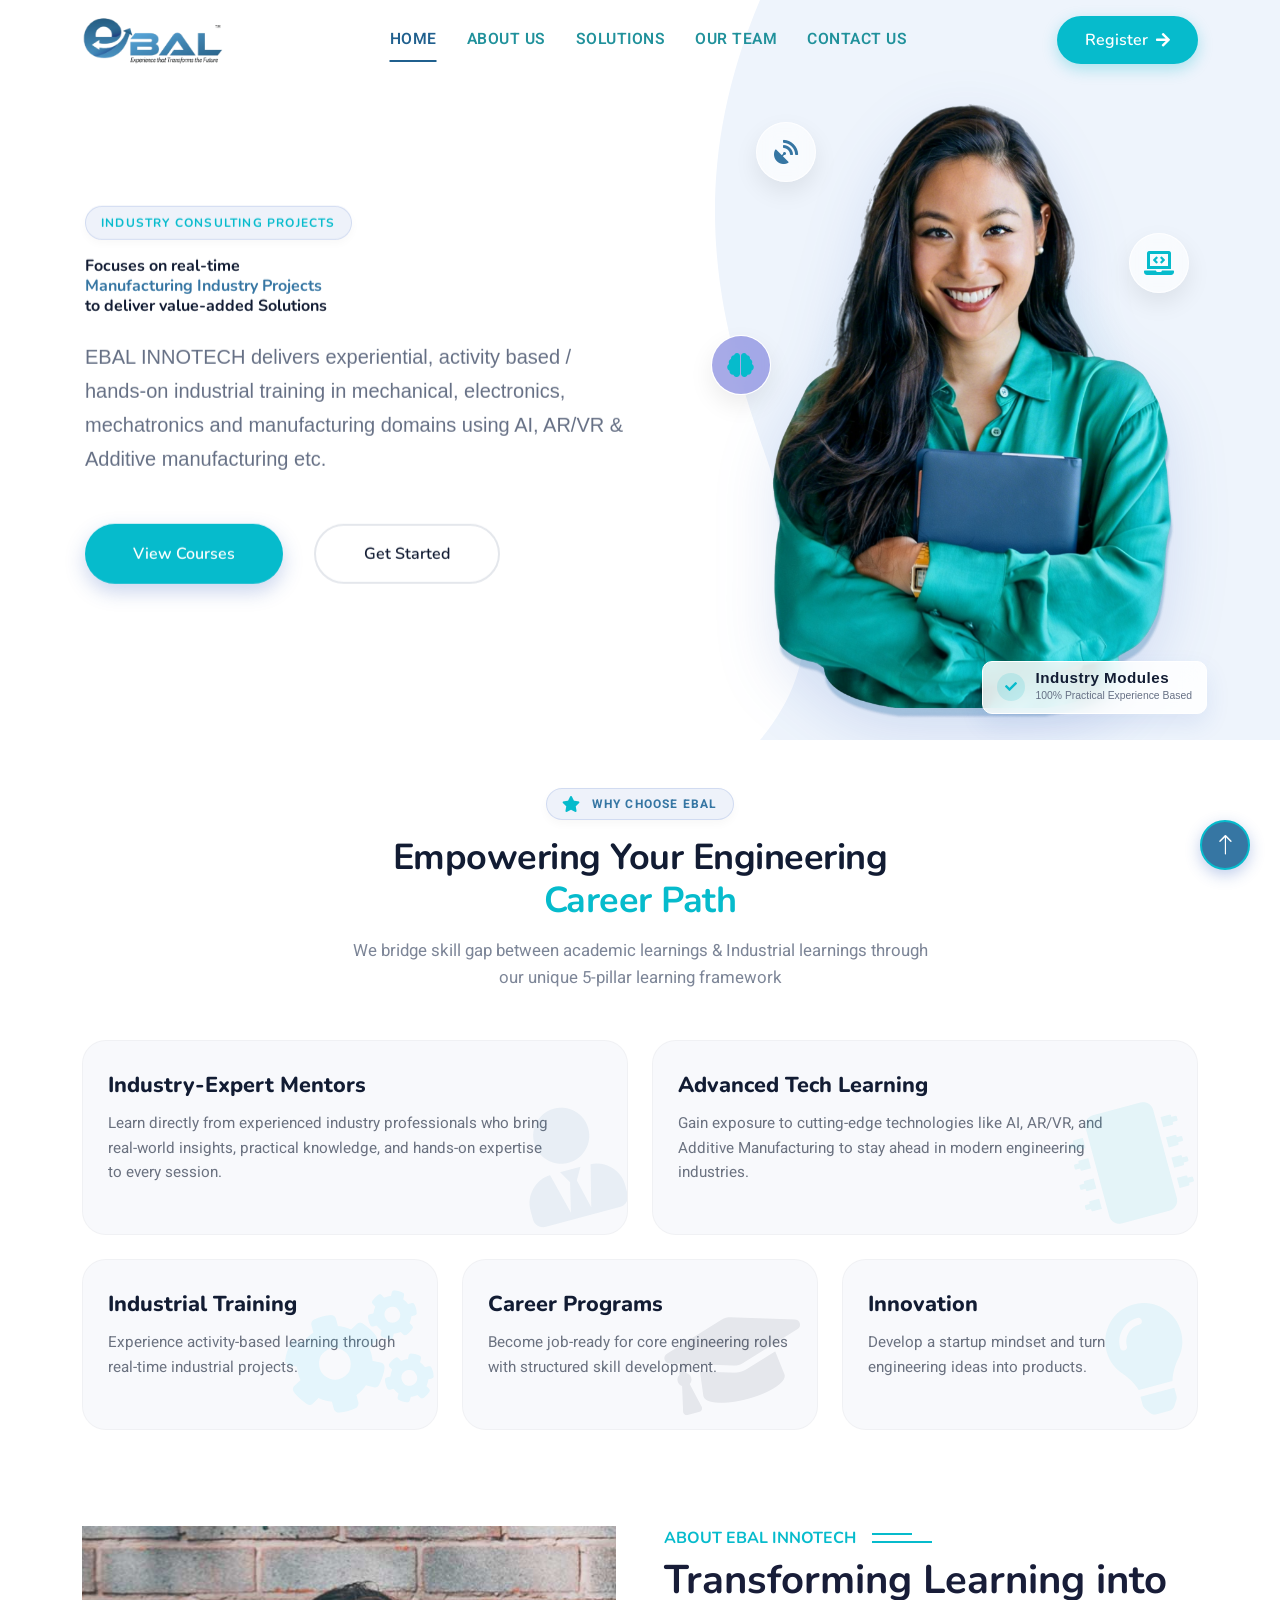
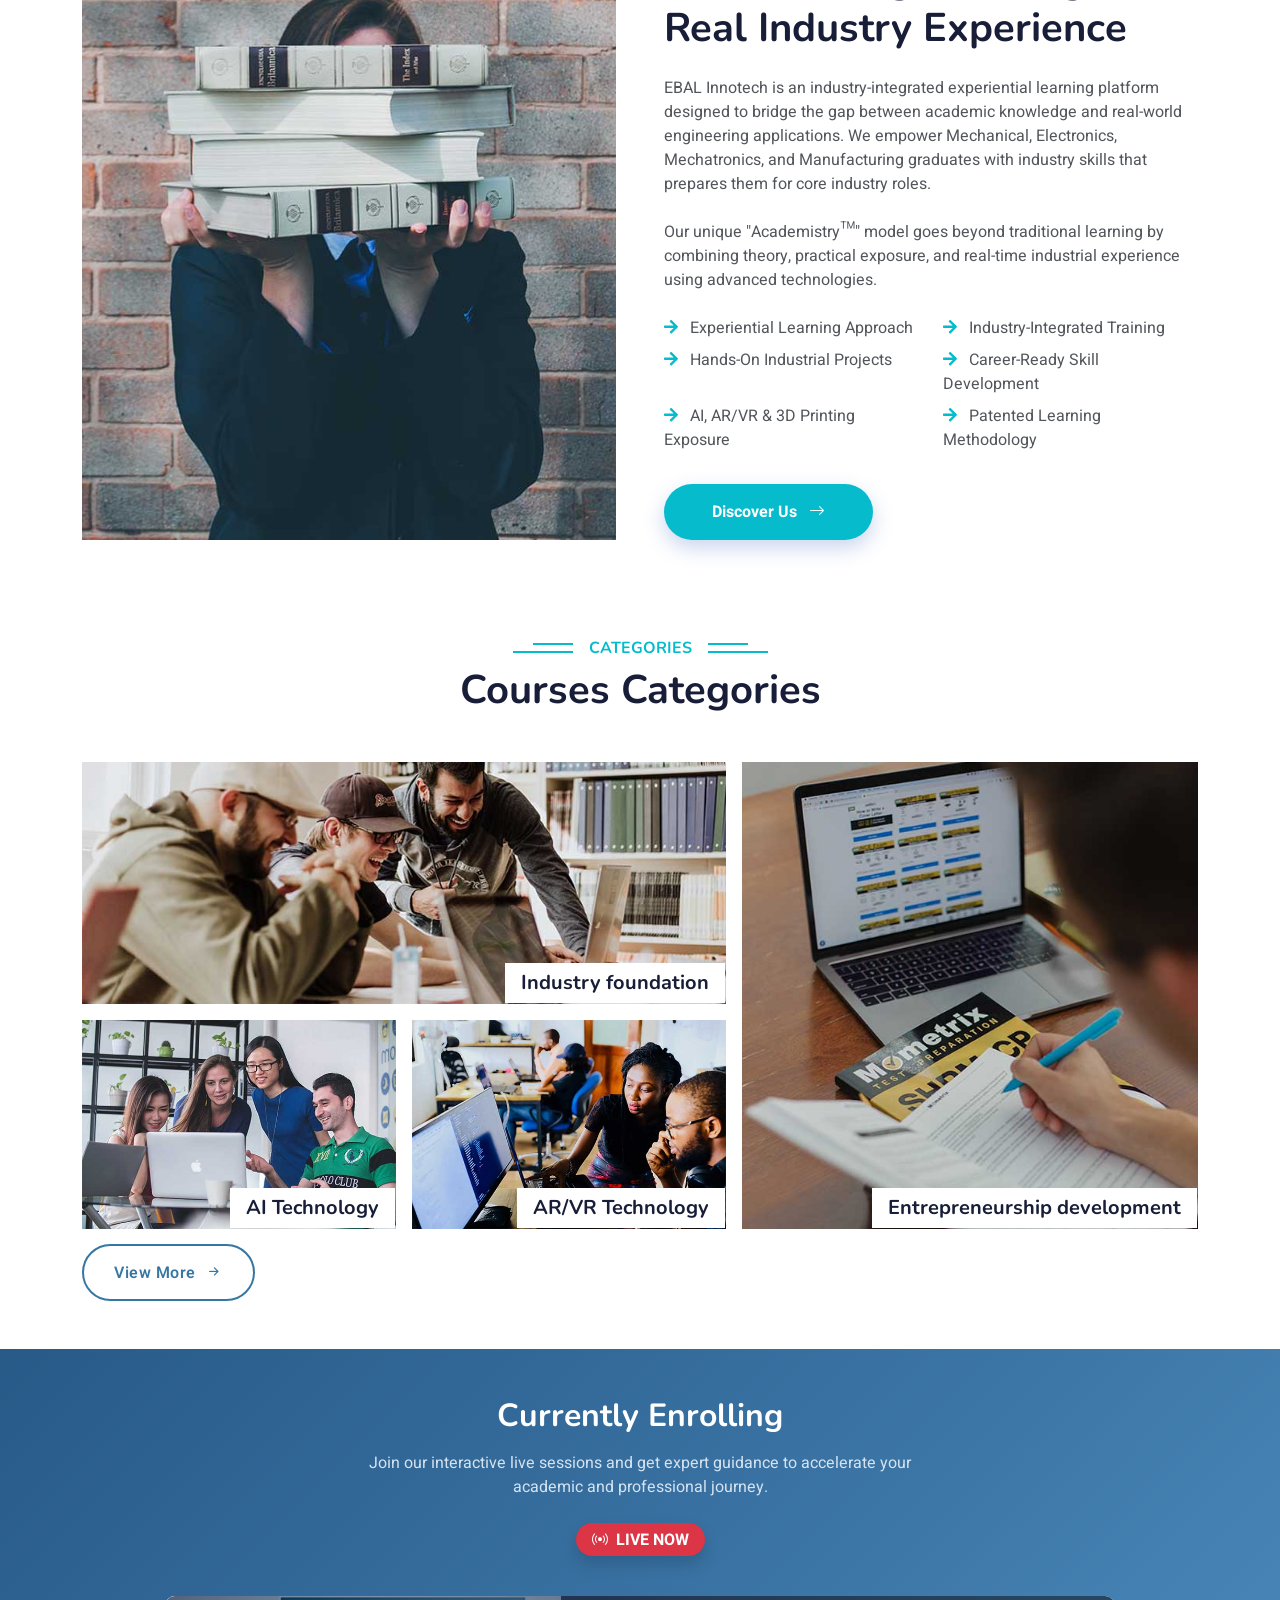
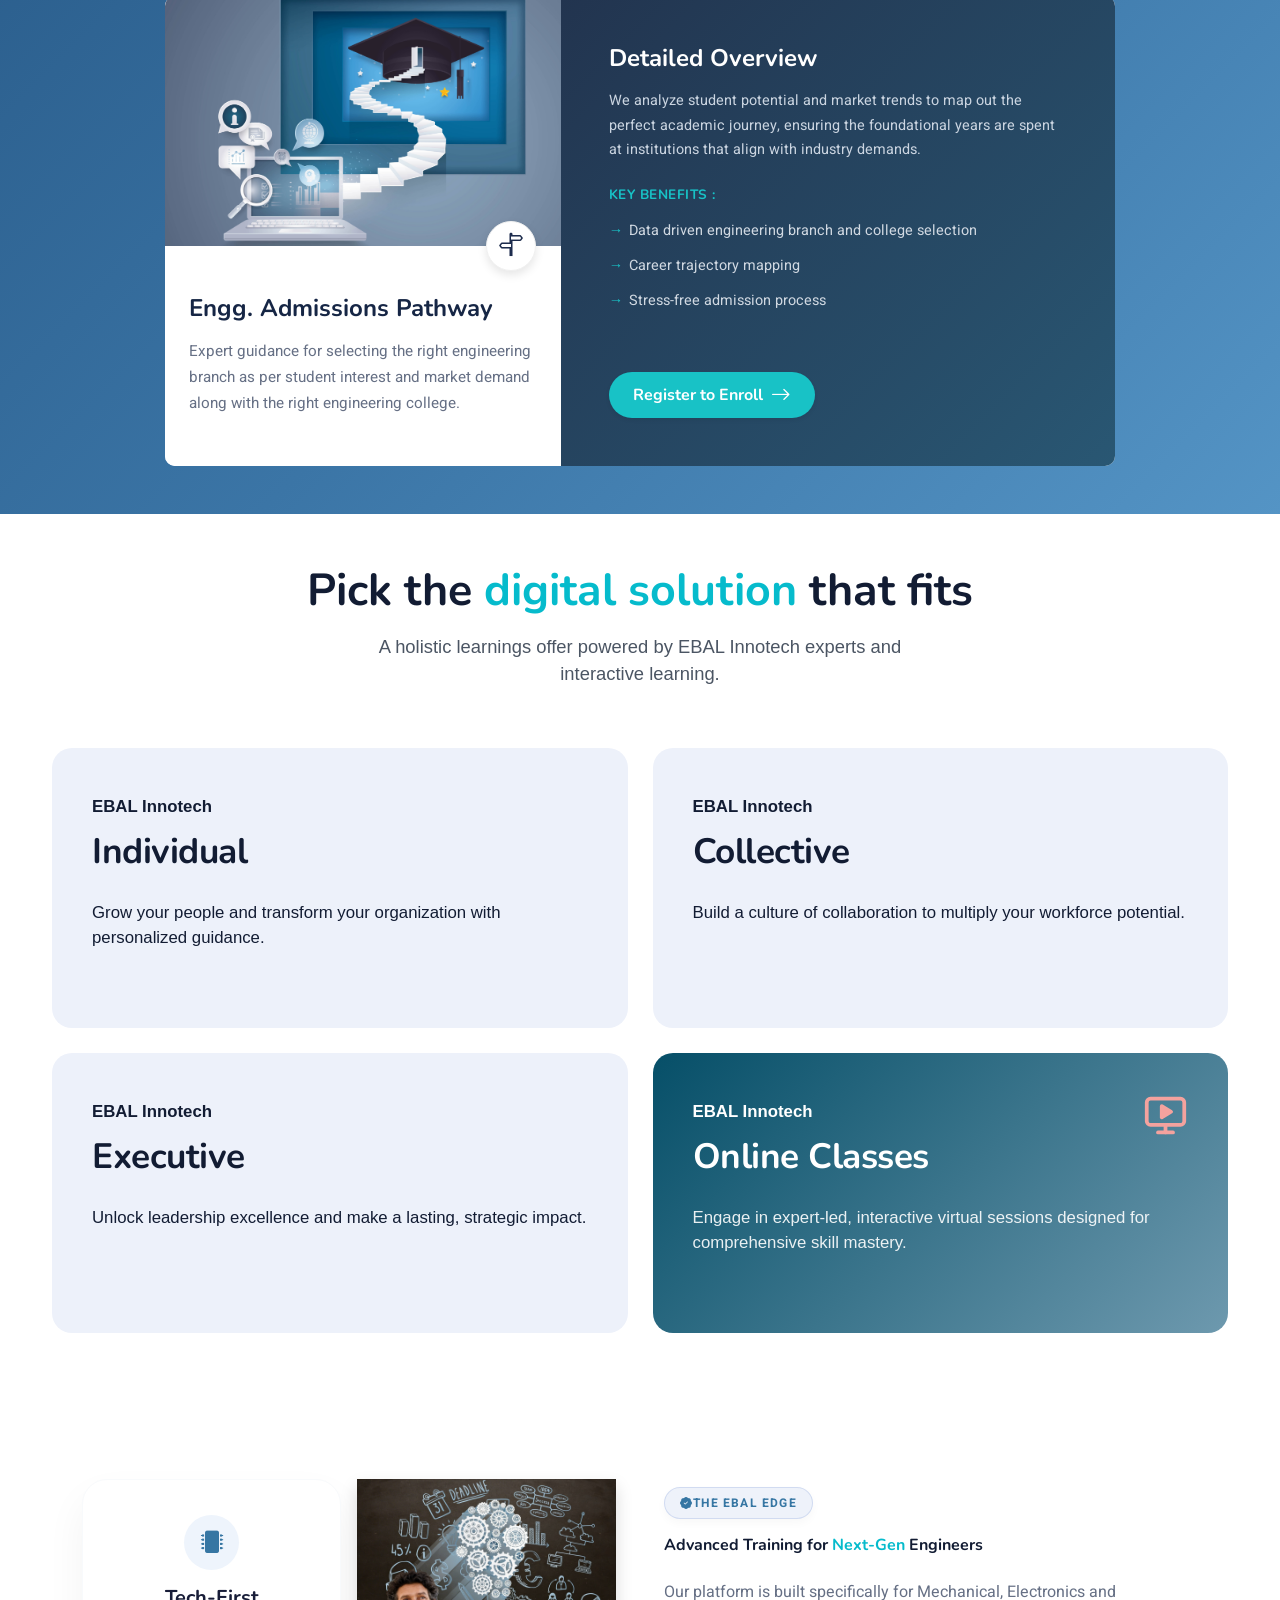
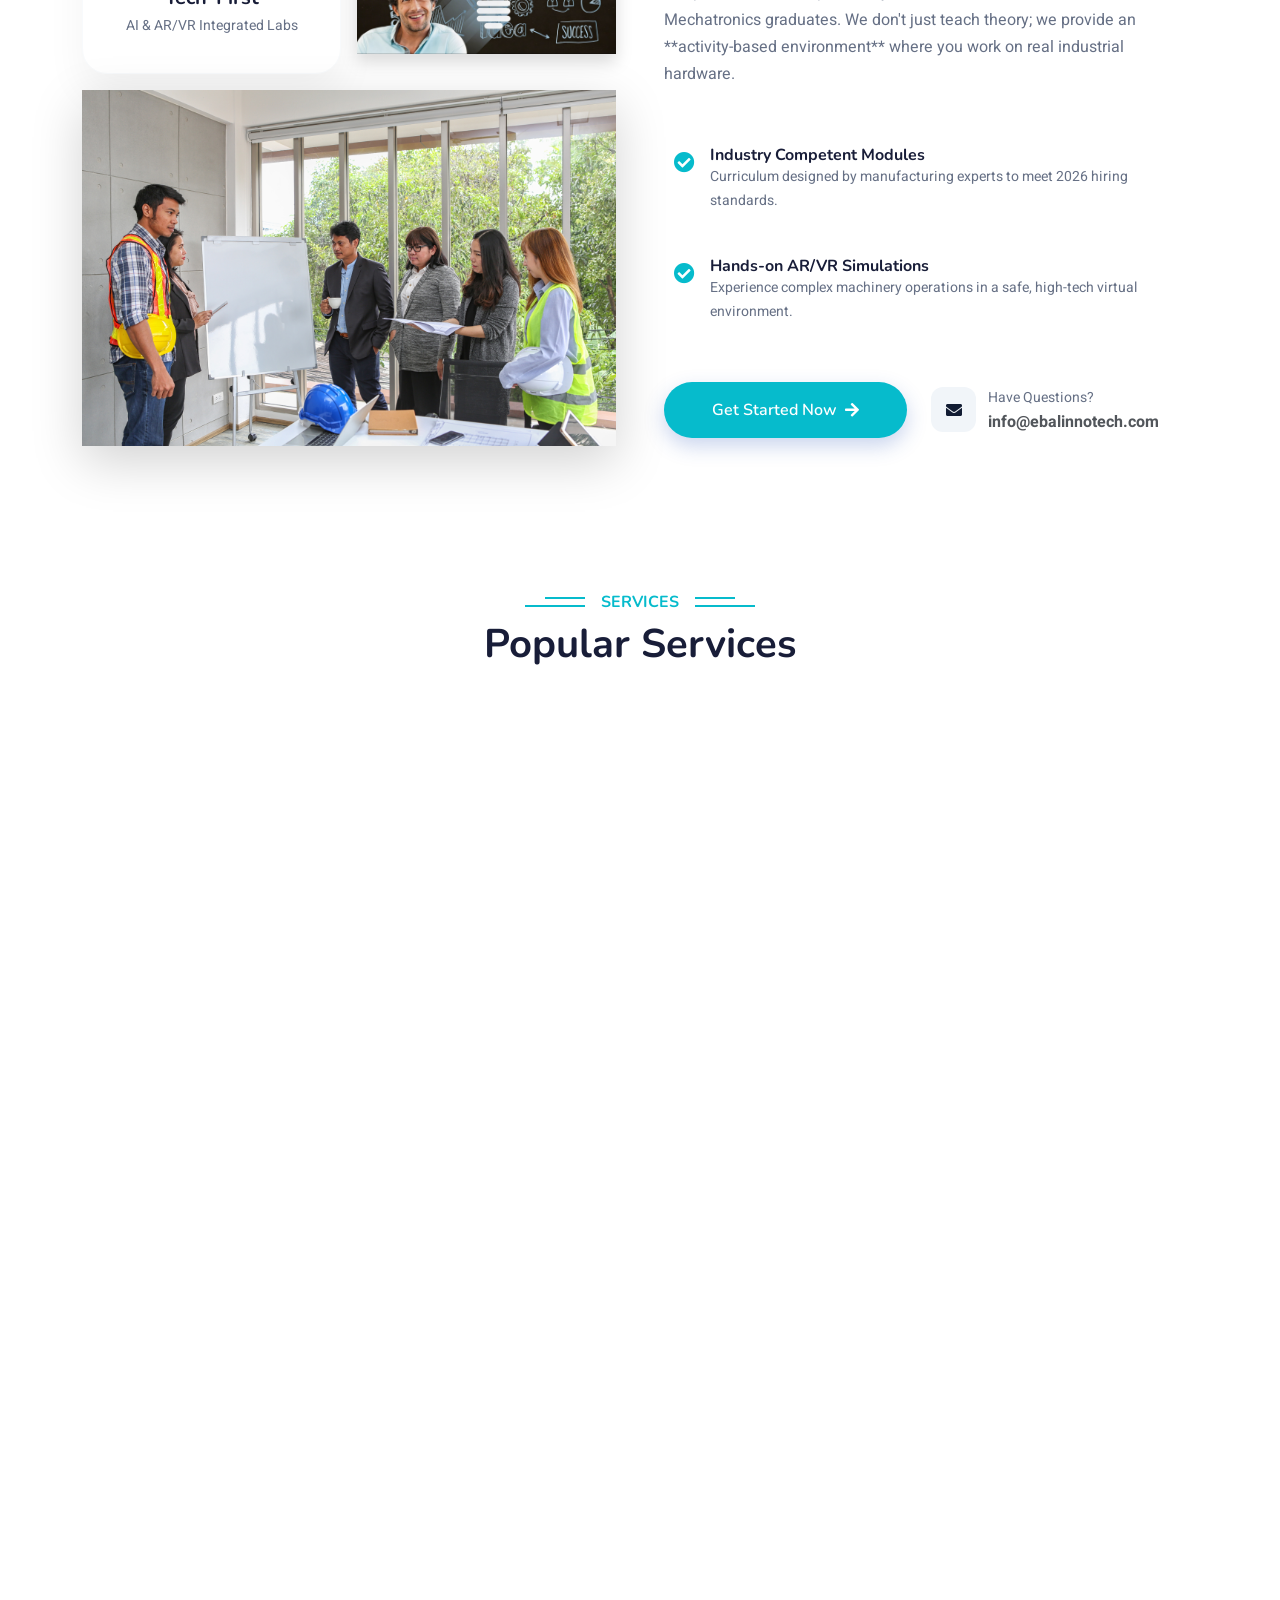
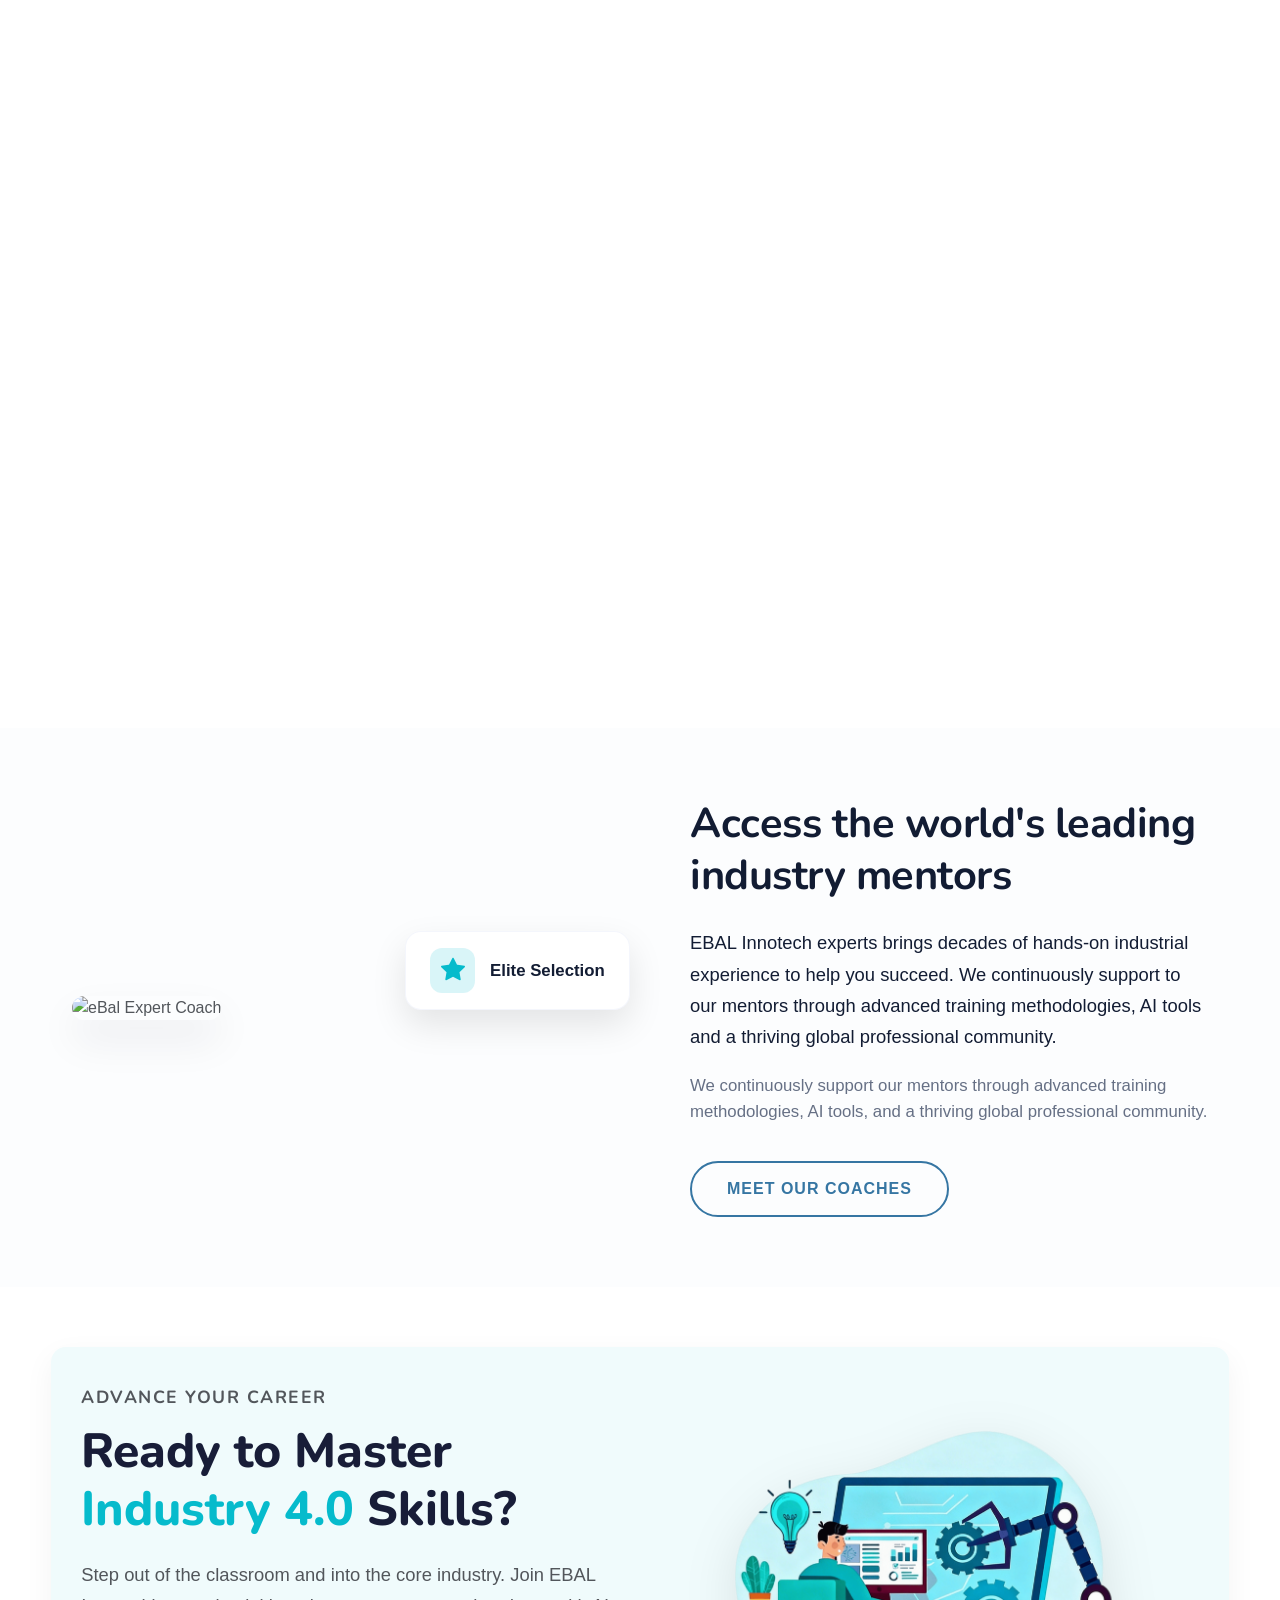
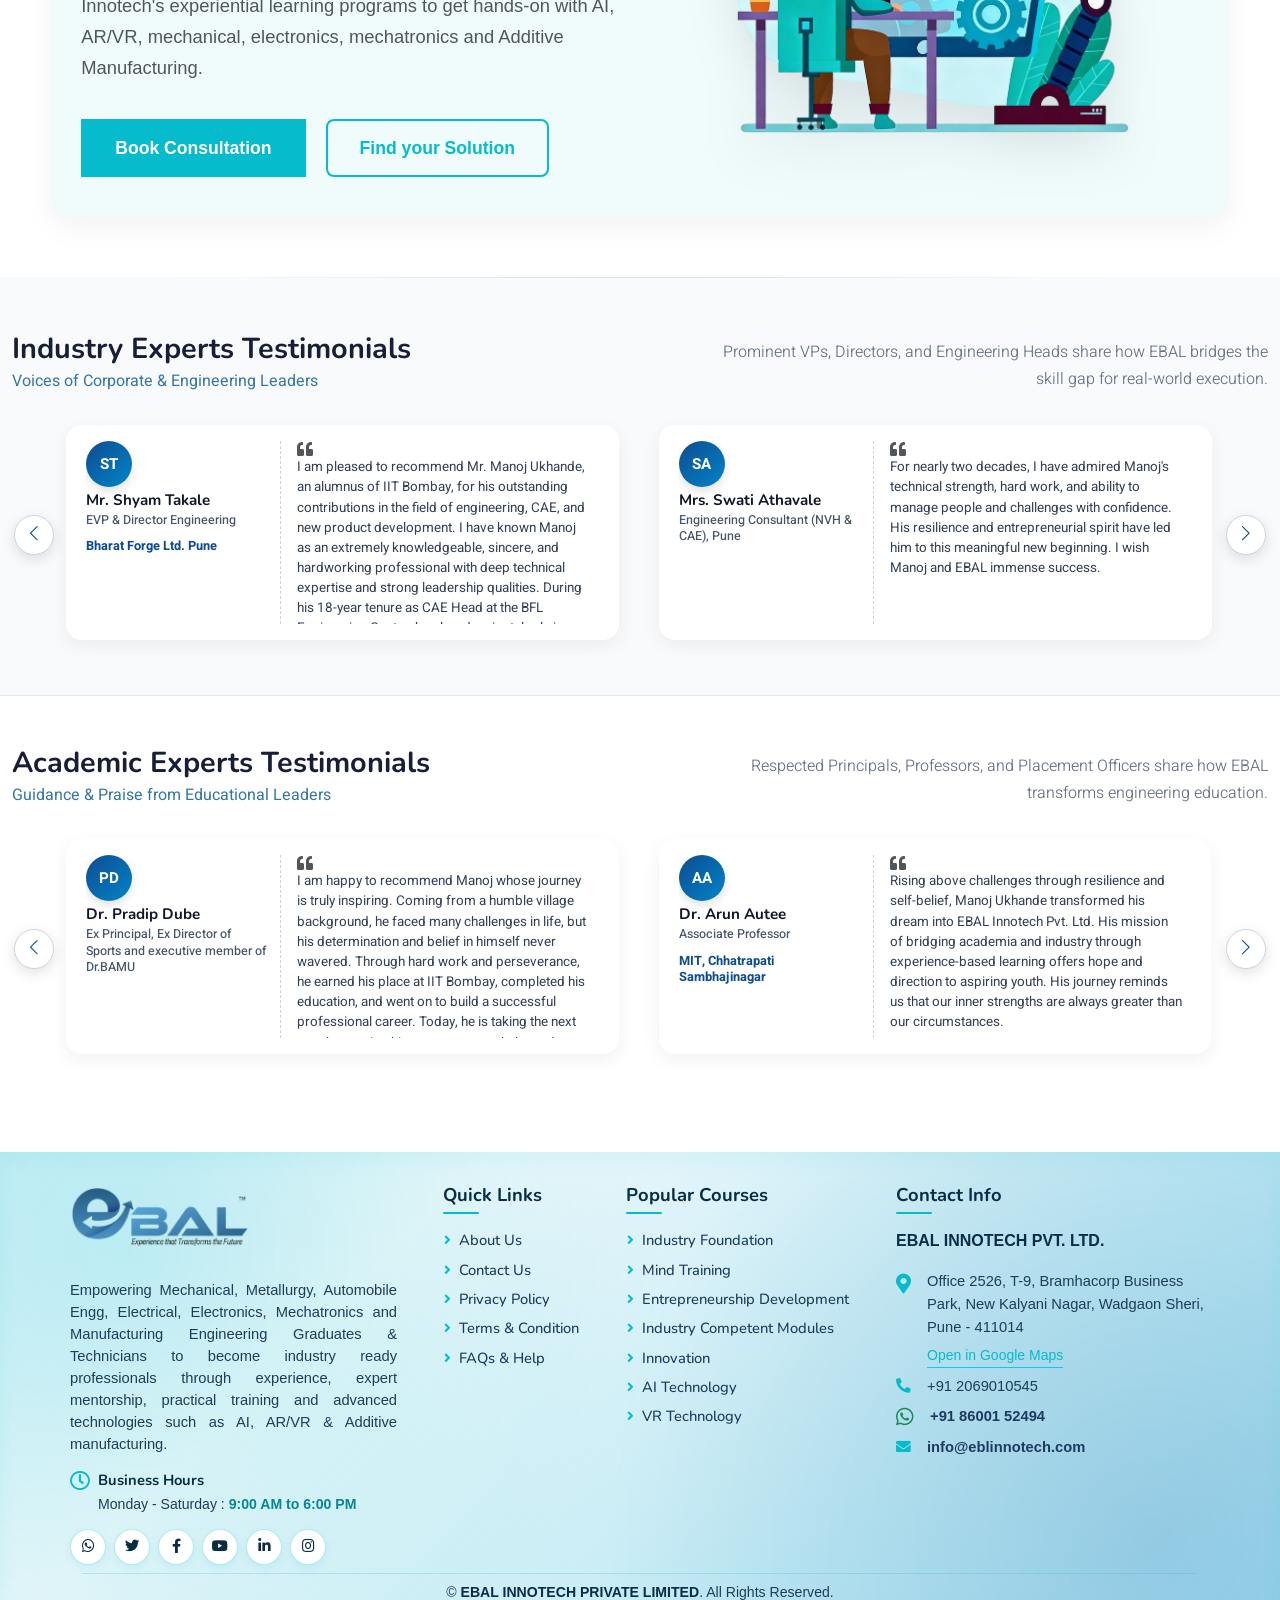
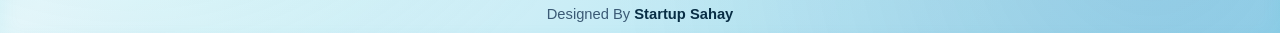
==== index.html @ b23828b1 "Initial commit - EBAL Innotech Website" ====
<!doctype html>
<html lang="en">

<head>
  <meta charset="utf-8" />
  <title>EBAL Innotech | Experiential Engineering Training</title>

  <meta name="description"
    content="Empowering Mechanical, Electronics, and Mechatronics graduates with industry-ready skills. Join EBAL Innotech for hands-on experiential learning, AI, and AR/VR training." />

  <meta name="keywords"
    content="engineering training Pune, Industry 4.0 skills, AR/VR engineering courses, mechanical engineering practicals, mechatronics training, EBAL Innotech, experiential learning, AI technology courses" />

  <meta name="viewport" content="width=device-width, initial-scale=1.0" />
  <meta name="author" content="EBAL Innotech Pvt. Ltd." />
  <meta name="robots" content="index, follow" />

  <link rel="canonical" href="https://www.ebalinnotech.com/" />

  <meta property="og:title" content="EBAL Innotech | Experiential Engineering Training" />
  <meta property="og:description"
    content="Bridge the gap between academic knowledge and real-world engineering. Explore our hands-on modules in AI, AR/VR, and Additive Manufacturing." />
  <meta property="og:image" content="https://www.ebalinnotech.com/img/EBAL_INNOTECH_FINAL.png" />
  <meta property="og:url" content="https://www.ebalinnotech.com/" />
  <meta property="og:type" content="website" />

  <meta name="twitter:card" content="summary_large_image" />
  <meta name="twitter:title" content="EBAL Innotech | Industry Skill Accelerator" />
  <meta name="twitter:description"
    content="Transforming Graduates into Industry-Ready Professionals with Experiential Learning." />
  <meta name="twitter:image" content="https://www.ebalinnotech.com/img/EBAL_INNOTECH_FINAL.png" />

  <link rel="icon" type="image/png" sizes="60x60" href="./img/faviconlogo.jpeg" />
  <link href="img/favicon.ico" rel="icon" />

  <link rel="preconnect" href="https://fonts.googleapis.com" />
  <link rel="preconnect" href="https://fonts.gstatic.com" crossorigin />
  <link
    href="https://fonts.googleapis.com/css2?family=Heebo:wght@400;500;600&family=Nunito:wght@600;700;800&display=swap"
    rel="stylesheet" />
  <link rel="stylesheet" href="https://cdnjs.cloudflare.com/ajax/libs/font-awesome/6.5.0/css/all.min.css" />

  <link href="https://cdnjs.cloudflare.com/ajax/libs/font-awesome/5.10.0/css/all.min.css" rel="stylesheet" />
  <link href="https://cdn.jsdelivr.net/npm/bootstrap-icons@1.4.1/font/bootstrap-icons.css" rel="stylesheet" />

  <link href="lib/animate/animate.min.css" rel="stylesheet" />
  <link href="lib/owlcarousel/assets/owl.carousel.min.css" rel="stylesheet" />

  <link href="css/bootstrap.min.css" rel="stylesheet" />

  <link href="css/style.css" rel="stylesheet" />

  <script type="application/ld+json">
    {
      "@context": "https://schema.org",
      "@type": "EducationalOrganization",
      "name": "EBAL Innotech Pvt. Ltd.",
      "url": "https://www.ebalinnotech.com/",
      "logo": "https://www.ebalinnotech.com/img/EBAL_INNOTECH_FINAL.png",
      "description": "Experiential industrial training in mechanical, electronics, mechatronics and manufacturing domains using AI, AR/VR & Additive manufacturing.",
      "contactPoint": {
        "@type": "ContactPoint",
        "telephone": "+91-8600152494",
        "contactType": "customer service",
        "areaServed": "IN",
        "availableLanguage": ["en", "Hindi"]
      },
      "address": {
        "@type": "PostalAddress",
        "streetAddress": "Office 2526, T-9, Bramhacorp Business Park, New Kalyani Nagar, Wadgaon Sheri",
        "addressLocality": "Pune",
        "addressRegion": "Maharashtra",
        "postalCode": "411014",
        "addressCountry": "IN"
      },
      "sameAs": [
        "https://www.facebook.com/share/1BfwyjobmN/",
        "https://x.com/EBAL_INNOTECH",
        "https://www.instagram.com/ebalinnotechpvtltd",
        "https://www.linkedin.com/company/ebalinnotech-pvt-ltd/",
        "https://youtube.com/@ebal_innotech_pvt_ltd"
      ]
    }
    </script>
</head>

<body>
  <!-- Spinner Start -->
  <div id="spinner"
    class="show bg-white position-fixed translate-middle w-100 vh-100 top-50 start-50 d-flex align-items-center justify-content-center">
    <div class="spinner-border text-primary" style="width: 3rem; height: 3rem" role="status">
      <span class="sr-only">Loading...</span>
    </div>
  </div>
  <!-- Spinner End -->

  <!-- Navbar Start -->
  <nav class="navbar navbar-expand-lg ebal-navbar fixed-top">
    <div class="container">
      <a href="index" class="navbar-brand d-flex align-items-center">
        <img src="img/EBAL_INNOTECH_FINAL.png" alt="EBAL Logo" style="height: 50px" />
      </a>

      <button type="button" class="navbar-toggler" data-bs-toggle="collapse" data-bs-target="#navbarCollapse">
        <span class="navbar-toggler-icon"></span>
      </button>

      <div class="collapse navbar-collapse" id="navbarCollapse">
        <div class="navbar-nav mx-auto">
          <a href="index" class="nav-item nav-link active">Home</a>
          <a href="about" class="nav-item nav-link">About Us</a>

          <div class="nav-item dropdown">
            <a href="solution" class="nav-link">Solutions</a>
            <!-- <div class="dropdown-menu fade-down m-0">
                        <a href="training.html" class="dropdown-item">Industrial Training</a>
                        <a href="tech.html" class="dropdown-item">Advanced Tech</a>
                        <a href="mentorship.html" class="dropdown-item">Mentorship</a>
                    </div> -->
          </div>
          <a href="team" class="nav-item nav-link">Our Team</a>
          <a href="contactus" class="nav-item nav-link">Contact Us</a>
        </div>

        <div class="mt-4 mt-lg-0 mb-3 mb-lg-0 d-flex justify-content-center justify-content-lg-end">
          <a href="https://experts.ebalinnotech.com/l/eecb7ab9f0" class="btn btn-nav-action rounded-pill">
            Register <i class="fa fa-arrow-right ms-2"></i>
          </a>
        </div>
      </div>
    </div>
  </nav>
  <!-- Navbar End -->

  <!-- Carousel Start -->
  <section class="ebal-hero-clean">
    <div class="hero-wave-bg"></div>

    <div class="container h-100 position-relative z-index-2">
      <div class="row align-items-center h-100">
        <div class="col-lg-7 hero-text-col">
          <div class="dissolve-block active" id="heroBlock1">
            <h6 class="text-uppercase text-muted fw-bold mb-3 tracking-wide dissolve-item ebal-badge-clean">
              Industry Consulting Projects
            </h6>

            <h1 class="display-4 fw-bolder text-dark-blue mb-4 dissolve-item delay-1" style="font-weight: 800">
              Focuses on real-time <br /><span class="text-primary-blue">Manufacturing Industry Projects </span> <br />
              to deliver value-added Solutions
            </h1>

            <p class="fs-5 text-muted mb-5 dissolve-item delay-2 pe-lg-5">
              EBAL INNOTECH delivers experiential, activity based / hands-on
              industrial training in mechanical, electronics, mechatronics and
              manufacturing domains using AI, AR/VR & Additive manufacturing
              etc.
            </p>

            <div class="hero-actions dissolve-item delay-3">
              <a href="solution" class="btn btn-primary-custom rounded-pill py-3 px-5 me-3">View Courses</a>
              <a href="https://experts.ebalinnotech.com/l/eecb7ab9f0"
                class="btn btn-outline-custom rounded-pill py-3 px-5">Get Started</a>
            </div>
          </div>

          <div class="dissolve-block" id="heroBlock2">
            <h6 class="text-uppercase text-muted fw-bold mb-3 tracking-wide dissolve-item ebal-badge-clean">
              Academistry Experiential Learning
            </h6>

            <h1 class="display-4 fw-bolder text-dark-blue mb-4 dissolve-item delay-1" style="font-weight: 800">
              Learn by Doing with <br /><span class="text-primary-blue">Real Industry</span>
              Experience
            </h1>

            <p class="fs-5 text-muted mb-5 dissolve-item delay-2 pe-lg-5">
              Industry Skill Accelerator it bridges the gap between academics
              and core industry roles through our activity-based learning
              programs and real-world industrial experience.
            </p>

            <div class="hero-actions dissolve-item delay-3">
              <a href="solution#services-ebal" class="btn btn-primary-custom rounded-pill py-3 px-5 me-3">Explore
                Services</a>
              <a href="contactus" class="btn btn-outline-custom rounded-pill py-3 px-5">Contact Us</a>
            </div>
          </div>
        </div>

        <div class="col-lg-5 mt-5 mt-lg-0">
          <div class="hero-visual-premium position-relative dissolve-item delay-2">
            <div class="premium-glow-backdrop"></div>

            <div class="glass-orb tech-orb-1" title="AI Technology">
              <i class="fa fa-satellite-dish orb-icon blue-icon"></i>
            </div>

            <div class="glass-orb tech-orb-2" title="AR/VR Technology">
              <i class="fa fa-laptop-code orb-icon cyan-icon"></i>
            </div>

            <div class="glass-orb tech-orb-3 pulse-ring" title="Mind Training">
              <i class="fa fa-brain orb-icon cyan-icon"></i>
            </div>

            <div class="glass-ui-card tech-card-4">
              <div class="card-icon-wrap bg-cyan-light">
                <i class="fa fa-check text-primary-cyan"></i>
              </div>
              <div class="card-text-wrap">
                <span class="d-block fw-bolder text-dark-blue lh-1">Industry Modules</span>
                <span class="d-block text-muted" style="font-size: 0.75rem">100% Practical Experience Based</span>
              </div>
            </div>

            <img src="img/women.png" alt="EBAL Education Concept"
              class="img-fluid premium-hero-img position-relative z-index-2" />
          </div>
        </div>
      </div>
    </div>
  </section>
  <!-- Carousel End -->

  <!-- Service Start -->
  <div class="container-xxl py-5 ebal-features-section">
    <div class="container">
      <div class="text-center mx-auto mb-5 wow fadeInUp" data-wow-delay="0.1s" style="max-width: 600px">
        <div class="ebal-badge-clean mb-3">
          <i class="fa fa-star"></i> Why Choose EBAL
        </div>
        <h1 class="display-6 fw-bold text-dark-blue mb-3">
          Empowering Your Engineering
          <span class="text-primary-cyan">Career Path</span>
        </h1>
        <p class="text-muted feature-subheading">
          We bridge skill gap between academic learnings & Industrial
          learnings through our unique 5-pillar learning framework
        </p>
      </div>

      <div class="row g-4 justify-content-center align-items-stretch">
        <div class="col-lg-6 col-md-6 wow fadeInUp" data-wow-delay="0.1s">
          <div class="ebal-modern-card h-100">
            <div class="card-text-content">
              <h4 class="card-title">Industry-Expert Mentors</h4>
              <p class="card-desc pe-lg-5">
                Learn directly from experienced industry professionals who
                bring real-world insights, practical knowledge, and hands-on
                expertise to every session.
              </p>
            </div>
            <div class="card-bottom-area">
              <!-- <a href="#" class="arrow-btn"><i class="fa fa-arrow-right"></i></a> -->
              <i class="fa fa-user-tie bottom-right-icon color-blue"></i>
            </div>
          </div>
        </div>

        <div class="col-lg-6 col-md-6 wow fadeInUp" data-wow-delay="0.2s">
          <div class="ebal-modern-card h-100">
            <div class="card-text-content">
              <h4 class="card-title">Advanced Tech Learning</h4>
              <p class="card-desc pe-lg-5">
                Gain exposure to cutting-edge technologies like AI, AR/VR, and
                Additive Manufacturing to stay ahead in modern engineering
                industries.
              </p>
            </div>
            <div class="card-bottom-area">
              <!-- <a href="#" class="arrow-btn"><i class="fa fa-arrow-right"></i></a> -->
              <i class="fa fa-microchip bottom-right-icon color-cyan"></i>
            </div>
          </div>
        </div>

        <div class="col-lg-4 col-md-6 wow fadeInUp" data-wow-delay="0.3s">
          <div class="ebal-modern-card h-100">
            <div class="card-text-content">
              <h4 class="card-title">Industrial Training</h4>
              <p class="card-desc">
                Experience activity-based learning through real-time
                industrial projects.
              </p>
            </div>
            <div class="card-bottom-area">
              <!-- <a href="#" class="arrow-btn"><i class="fa fa-arrow-right"></i></a> -->
              <i class="fa fa-cogs bottom-right-icon color-orange"></i>
            </div>
          </div>
        </div>

        <div class="col-lg-4 col-md-6 wow fadeInUp" data-wow-delay="0.4s">
          <div class="ebal-modern-card h-100">
            <div class="card-text-content">
              <h4 class="card-title">Career Programs</h4>
              <p class="card-desc">
                Become job-ready for core engineering roles with structured
                skill development.
              </p>
            </div>
            <div class="card-bottom-area">
              <!-- <a href="#" class="arrow-btn"><i class="fa fa-arrow-right"></i></a> -->
              <i class="fa fa-graduation-cap bottom-right-icon color-dark"></i>
            </div>
          </div>
        </div>

        <div class="col-lg-4 col-md-6 wow fadeInUp" data-wow-delay="0.5s">
          <div class="ebal-modern-card h-100">
            <div class="card-text-content">
              <h4 class="card-title">Innovation</h4>
              <p class="card-desc">
                Develop a startup mindset and turn engineering ideas into
                products.
              </p>
            </div>
            <div class="card-bottom-area">
              <!-- <a href="#" class="arrow-btn"><i class="fa fa-arrow-right"></i></a> -->
              <i class="fa fa-lightbulb bottom-right-icon color-purple"></i>
            </div>
          </div>
        </div>
      </div>
    </div>
  </div>
  <!-- Service End -->

  <!-- About Start -->
  <div class="container-xxl py-5">
    <div class="container">
      <div class="row g-5">
        <div class="col-lg-6 wow fadeInUp" data-wow-delay="0.1s" style="min-height: 400px">
          <div class="position-relative h-100">
            <img class="img-fluid position-absolute w-100 h-100" src="img/about.jpg" alt="" style="object-fit: cover" />
          </div>
        </div>
        <div class="col-lg-6 wow fadeInUp" data-wow-delay="0.3s">
          <h6 class="section-title bg-white text-start text-primary pe-3">
            About EBAL Innotech
          </h6>

          <h1 class="mb-4">
            Transforming Learning into Real Industry Experience
          </h1>

          <p class="mb-4">
            EBAL Innotech is an industry-integrated experiential learning
            platform designed to bridge the gap between academic knowledge and
            real-world engineering applications. We empower Mechanical,
            Electronics, Mechatronics, and Manufacturing graduates with
            industry skills that prepares them for core industry roles.
          </p>

          <p class="mb-4">
            Our unique "Academistry™" model goes beyond traditional learning
            by combining theory, practical exposure, and real-time industrial
            experience using advanced technologies.
          </p>

          <!-- Key Highlights -->
          <div class="row gy-2 gx-4 mb-4">
            <div class="col-sm-6">
              <p class="mb-0">
                <i class="fa fa-arrow-right text-primary me-2"></i>
                Experiential Learning Approach
              </p>
            </div>

            <div class="col-sm-6">
              <p class="mb-0">
                <i class="fa fa-arrow-right text-primary me-2"></i>
                Industry-Integrated Training
              </p>
            </div>

            <div class="col-sm-6">
              <p class="mb-0">
                <i class="fa fa-arrow-right text-primary me-2"></i>
                Hands-On Industrial Projects
              </p>
            </div>

            <div class="col-sm-6">
              <p class="mb-0">
                <i class="fa fa-arrow-right text-primary me-2"></i>
                Career-Ready Skill Development
              </p>
            </div>

            <div class="col-sm-6">
              <p class="mb-0">
                <i class="fa fa-arrow-right text-primary me-2"></i>
                AI, AR/VR & 3D Printing Exposure
              </p>
            </div>

            <div class="col-sm-6">
              <p class="mb-0">
                <i class="fa fa-arrow-right text-primary me-2"></i>
                Patented Learning Methodology
              </p>
            </div>
          </div>

          <a class="btn-primary-custom rounded-pill py-3 px-5 mt-2 fw-bold" href="about" style="display: inline-block">
            Discover Us <i class="bi bi-arrow-right ms-2"></i>
          </a>
        </div>
      </div>
    </div>
  </div>
  <!-- About End -->

  <!-- Categories Start -->
  <div class="container-xxl py-5 category">
    <div class="container">
      <div class="text-center wow fadeInUp" data-wow-delay="0.1s">
        <h6 class="section-title bg-white text-center text-primary px-3">
          Categories
        </h6>
        <h1 class="mb-5">Courses Categories</h1>
      </div>
      <div class="row g-3">
        <div class="col-lg-7 col-md-6">
          <div class="row g-3">
            <div class="col-lg-12 col-md-12 wow zoomIn" data-wow-delay="0.1s">
              <a class="position-relative d-block overflow-hidden" href="solution#industry-course">
                <img class="img-fluid" src="img/cat-1.jpg" alt="" />
                <div class="bg-white text-center position-absolute bottom-0 end-0 py-2 px-3" style="margin: 1px">
                  <h5 class="m-0">Industry foundation</h5>
                  <!-- <small class="text-primary">49 Courses</small> -->
                </div>
              </a>
            </div>
            <div class="col-lg-6 col-md-12 wow zoomIn" data-wow-delay="0.3s">
              <a class="position-relative d-block overflow-hidden" href="solution#ai-service">
                <img class="img-fluid" src="img/cat-2.jpg" alt="" />
                <div class="bg-white text-center position-absolute bottom-0 end-0 py-2 px-3" style="margin: 1px">
                  <h5 class="m-0">AI Technology</h5>
                  <!-- <small class="text-primary">49 Courses</small> -->
                </div>
              </a>
            </div>
            <div class="col-lg-6 col-md-12 wow zoomIn" data-wow-delay="0.5s">
              <a class="position-relative d-block overflow-hidden" href="solution#ar-service">
                <img class="img-fluid" src="img/cat-3.jpg" alt="" />
                <div class="bg-white text-center position-absolute bottom-0 end-0 py-2 px-3" style="margin: 1px">
                  <h5 class="m-0">AR/VR Technology</h5>
                  <!-- <small class="text-primary">49 Courses</small> -->
                </div>
              </a>
            </div>
          </div>
        </div>
        <div class="col-lg-5 col-md-6 wow zoomIn" data-wow-delay="0.7s" style="min-height: 350px">
          <a class="position-relative d-block h-100 overflow-hidden" href="solution#entre-services">
            <img class="img-fluid position-absolute w-100 h-100" src="img/cat-4.jpg" alt="" style="object-fit: cover" />
            <div class="bg-white text-center position-absolute bottom-0 end-0 py-2 px-3" style="margin: 1px">
              <h5 class="m-0">Entrepreneurship development</h5>
              <!-- <small class="text-primary">49 Courses</small> -->
            </div>
          </a>
        </div>
      </div>
      <a href="solution" class="btn-view-more">
        View More <i class="bi bi-arrow-right-short"></i>
      </a>
    </div>
  </div>

  <div class="container-fluid py-5 ac-section-gradient">
    <div class="container">

      <div class="text-center wow fadeInUp" data-wow-delay="0.1s" style="margin-bottom: 40px;">
        <!-- <h6 class="section-title bg-light text-center px-3" style="color: #17c0c4 !important; font-weight: bold; letter-spacing: 1px;">FEATURED PROGRAM</h6> -->
        <h2 class="mb-3 fw-bold text-white">Currently Enrolling</h2>
        <p class="mx-auto" style="color: #e6f0fa; max-width: 600px; font-size: 1rem; opacity: 0.9;">
          Join our interactive live sessions and get expert guidance to accelerate your academic and professional
          journey.
        </p>
        <span class="badge bg-danger rounded-pill pulse-live px-3 py-2 fs-6 mt-2 shadow">
          <i class="bi bi-broadcast me-2"></i>LIVE NOW
        </span>

      </div>

      <div class="card border-0  ac-interactive-card overflow-hidden h-100 wow fadeInUp" data-wow-delay="0.3s">

        <!-- row g-0 removes gaps between columns for a seamless look -->
        <div class="row g-0 align-items-stretch">

          <!-- ================= LEFT SIDE (White Area) ================= -->
          <!-- On mobile (col-12) it sits on top. On tablet/desktop (col-md-5) it sits on the left -->
          <div class="col-12 col-md-5 d-flex flex-column bg-white">

            <!-- Image Wrapper with Relative Positioning -->
            <div class="position-relative">
              <!-- Ensure image path is correct -->
              <img src="./img/enggpathway.jpg" alt="Engg. Admissions Pathway" class="w-100 ac-course-img"
                style="object-fit: cover; height: 250px;" />

              <!-- Floating Icon -->
              <div class="ac-floating-icon">
                <!-- Using Bootstrap Icon -->
                <i class="bi bi-signpost-split"></i>
              </div>
            </div>

            <!-- Text Content -->
            <div class="p-4 pt-5 pb-5 text-start flex-grow-1">
              <h4 class="fw-bold ac-dark-blue-text mb-3">Engg. Admissions Pathway</h4>
              <p class="text-muted mb-0" style="font-size: 0.95rem; line-height: 1.7;">
                Expert guidance for selecting the right engineering branch as per student interest and market demand
                along with the right engineering college.
              </p>
            </div>

          </div>

          <!-- ================= RIGHT SIDE (Dark Gradient) ================= -->
          <!-- On mobile (col-12) it stacks below the white area. On tablet/desktop (col-md-7) it sits on the right -->
          <div class="col-12 col-md-7 ac-gradient-bg p-4 p-lg-5 d-flex flex-column justify-content-center text-start">

            <h4 class="fw-bold text-white mb-3 mt-3 mt-md-0">Detailed Overview</h4>
            <p class="mb-4" style="color: #cbd5e1; font-size: 0.9rem; line-height: 1.7;">
              We analyze student potential and market trends to map out the perfect academic journey, ensuring the
              foundational years are spent at institutions that align with industry demands.
            </p>

            <h6 class="fw-bold text-uppercase mb-3 ac-cyan-text" style="font-size: 0.85rem; letter-spacing: 0.5px;">
              Key Benefits :
            </h6>

            <ul class="ac-arrow-list mb-5">
              <li>Data driven engineering branch and college selection</li>
              <li>Career trajectory mapping</li>
              <li>Stress-free admission process</li>
            </ul>

            <!-- Enroll Now Button -->
            <div class="mt-auto pb-2 pb-md-0">
              <button onclick="window.location.href = 'https://experts.ebalinnotech.com/l/eecb7ab9f0';"
                class="btn ac-btn-cyan rounded-pill px-4 py-2 fw-bold shadow-sm d-inline-flex align-items-center">
                Register to Enroll <i class="bi bi-arrow-right ms-2 fs-5"></i>
              </button>
            </div>

          </div>

        </div>
      </div>

    </div>
  </div>

  <!-- Classes Types -->
  <section class="coaching-solutions-section">
    <div class="container">
      <div class="solutions-header">
        <h2>
          Pick the
          <span class="text-primary-cyan"> digital solution</span> that fits
        </h2>
        <p>
          A holistic learnings offer powered by EBAL Innotech experts and
          interactive learning.
        </p>
      </div>

      <div class="solutions-grid">
        <div class="solution-card light-card">
          <span class="card-subtitle">EBAL Innotech</span>
          <h3 class="card-title">Individual</h3>
          <p class="card-desc">
            Grow your people and transform your organization with personalized
            guidance.
          </p>
        </div>

        <div class="solution-card light-card">
          <span class="card-subtitle">EBAL Innotech</span>
          <h3 class="card-title">Collective</h3>
          <p class="card-desc">
            Build a culture of collaboration to multiply your workforce
            potential.
          </p>
        </div>

        <div class="solution-card light-card">
          <span class="card-subtitle">EBAL Innotech</span>
          <h3 class="card-title">Executive</h3>
          <p class="card-desc">
            Unlock leadership excellence and make a lasting, strategic impact.
          </p>
        </div>

        <div class="solution-card dark-card">
          <svg class="highlight-icon" viewBox="0 0 24 24" fill="none" stroke="#F4A29E" stroke-width="2"
            stroke-linecap="round" stroke-linejoin="round">
            <rect x="2" y="3" width="20" height="14" rx="2" ry="2"></rect>
            <path d="M8 21h8"></path>
            <path d="M12 17v4"></path>
            <polygon points="10 7 15 10 10 13 10 7" fill="#F4A29E"></polygon>
          </svg>

          <span class="card-subtitle">EBAL Innotech</span>
          <h3 class="card-title">Online Classes</h3>
          <p class="card-desc">
            Engage in expert-led, interactive virtual sessions designed for
            comprehensive skill mastery.
          </p>
        </div>
      </div>
    </div>
  </section>
  <!-- Categories Start -->

  <!-- <div
      class="ebal-container"
      style="max-width: 1250px; margin: 0 auto; margin-bottom: 40px"
    >
    
      <div
        class="text-center wow fadeInUp"
        data-wow-delay="0.1s"
        style="margin-top: 30px"
      >
        <h6 class="section-title bg-white text-center text-primary px-3">
          EBAL Innotech Impact
        </h6>
        <h1 class="mb-5">Empowering the Future of Manufacturing</h1>
      </div>

 
      <div class="ebal-stats-grid">
        <div class="ebal-stat-card">
          <div class="ebal-icon">
            <svg
              viewBox="0 0 24 24"
              fill="none"
              stroke="currentColor"
              stroke-width="2"
              stroke-linecap="round"
              stroke-linejoin="round"
            >
              <circle cx="12" cy="12" r="3"></circle>
              <path
                d="M19.4 15a1.65 1.65 0 0 0 .33 1.82l.06.06a2 2 0 0 1 0 2.83 2 2 0 0 1-2.83 0l-.06-.06a1.65 1.65 0 0 0-1.82-.33 1.65 1.65 0 0 0-1 1.51V21a2 2 0 0 1-2 2 2 2 0 0 1-2-2v-.09A1.65 1.65 0 0 0 9 19.4a1.65 1.65 0 0 0-1.82.33l-.06.06a2 2 0 0 1-2.83 0 2 2 0 0 1 0-2.83l.06-.06a1.65 1.65 0 0 0 .33-1.82 1.65 1.65 0 0 0-1.51-1H3a2 2 0 0 1-2-2 2 2 0 0 1 2-2h.09A1.65 1.65 0 0 0 4.6 9a1.65 1.65 0 0 0-.33-1.82l-.06-.06a2 2 0 0 1 0-2.83 2 2 0 0 1 2.83 0l.06.06a1.65 1.65 0 0 0 1.82.33H9a1.65 1.65 0 0 0 1-1.51V3a2 2 0 0 1 2-2 2 2 0 0 1 2 2v.09a1.65 1.65 0 0 0 1 1.51 1.65 1.65 0 0 0 1.82-.33l.06-.06a2 2 0 0 1 2.83 0 2 2 0 0 1 0 2.83l-.06.06a1.65 1.65 0 0 0-.33 1.82V9a1.65 1.65 0 0 0 1.51 1H21a2 2 0 0 1 2 2 2 2 0 0 1-2 2h-.09a1.65 1.65 0 0 0-1.51 1z"
              ></path>
            </svg>
          </div>
          <h3 class="ebal-number">
            <span class="counter" data-target="50">0</span>+
          </h3>
          <p class="ebal-desc">Hands-on Industrial Training Programs</p>
        </div>

        <div class="ebal-stat-card" style="transition-delay: 0.1s">
          <div class="ebal-icon">
            <svg
              viewBox="0 0 24 24"
              fill="none"
              stroke="currentColor"
              stroke-width="2"
              stroke-linecap="round"
              stroke-linejoin="round"
            >
              <path d="M22 10v6M2 10l10-5 10 5-10 5z"></path>
              <path d="M6 12v5c3 3 9 3 12 0v-5"></path>
            </svg>
          </div>
          <h3 class="ebal-number">
            <span class="counter" data-target="5000">0</span>+
          </h3>
          <p class="ebal-desc">Engineering Graduates Made Job-Ready</p>
        </div>

        <div class="ebal-stat-card" style="transition-delay: 0.2s">
          <div class="ebal-icon">
            <svg
              viewBox="0 0 24 24"
              fill="none"
              stroke="currentColor"
              stroke-width="2"
              stroke-linecap="round"
              stroke-linejoin="round"
            >
              <rect x="4" y="4" width="16" height="16" rx="2" ry="2"></rect>
              <rect x="9" y="9" width="6" height="6"></rect>
              <line x1="9" y1="1" x2="9" y2="4"></line>
              <line x1="15" y1="1" x2="15" y2="4"></line>
              <line x1="9" y1="20" x2="9" y2="23"></line>
              <line x1="15" y1="20" x2="15" y2="23"></line>
              <line x1="20" y1="9" x2="23" y2="9"></line>
              <line x1="20" y1="14" x2="23" y2="14"></line>
              <line x1="1" y1="9" x2="4" y2="9"></line>
              <line x1="1" y1="14" x2="4" y2="14"></line>
            </svg>
          </div>
          <h3 class="ebal-number">
            <span class="counter" data-target="10">0</span>+
          </h3>
          <p class="ebal-desc">State-of-the-art Tech (AI, AR/VR, 3D Print)</p>
        </div>

        <div class="ebal-stat-card" style="transition-delay: 0.3s">
          <div class="ebal-icon">
            <svg
              viewBox="0 0 24 24"
              fill="none"
              stroke="currentColor"
              stroke-width="2"
              stroke-linecap="round"
              stroke-linejoin="round"
            >
              <rect x="4" y="2" width="16" height="20" rx="2" ry="2"></rect>
              <path d="M9 22v-4h6v4"></path>
              <path d="M8 6h.01"></path>
              <path d="M16 6h.01"></path>
              <path d="M12 6h.01"></path>
              <path d="M12 10h.01"></path>
              <path d="M12 14h.01"></path>
              <path d="M16 10h.01"></path>
              <path d="M16 14h.01"></path>
              <path d="M8 10h.01"></path>
              <path d="M8 14h.01"></path>
            </svg>
          </div>
          <h3 class="ebal-number">
            <span class="counter" data-target="100">0</span>%
          </h3>
          <p class="ebal-desc">Core Industry Role Integration</p>
        </div>
      </div>
    </div> -->

  <section class="ebal-edge-section py-5">
    <div class="container py-5">
      <div class="row g-5 align-items-center">
        <div class="col-lg-6">
          <div class="row g-3">
            <div class="col-6">
              <div class="edge-glass-card wow zoomIn" data-wow-delay="0.1s">
                <div class="edge-icon-circle">
                  <i class="fa fa-microchip"></i>
                </div>
                <h5 class="fw-bold mt-3 mb-1">Tech-First</h5>
                <p class="small text-muted mb-0">
                  AI & AR/VR Integrated Labs
                </p>
              </div>
            </div>

            <div class="col-6">
              <div class="edge-video-box position-relative wow zoomIn" data-wow-delay="0.3s">
                <img class="img-fluid rounded-4 shadow" src="img/freepik_0001 (3).png" alt="Workshop" />
                <!-- <a href="#" class="edge-play-pulse">
                                <i class="fa fa-play"></i>
                            </a> -->
              </div>
            </div>

            <div class="col-12">
              <div class="edge-main-img wow zoomIn" data-wow-delay="0.5s">
                <img class="img-fluid rounded-4 shadow-lg w-100"
                  src="img/business-people-discussing-while-standing-by-whiteboard.jpg" alt="Industrial Training" />
              </div>
            </div>
          </div>
        </div>

        <div class="col-lg-6 wow fadeInRight" data-wow-delay="0.2s">
          <div class="bi bi-patch-check-fill ebal-badge-clean mb-3">
            The EBAL Edge
          </div>
          <h2 class="display-6 fw-bold text-dark-blue mb-4">
            Advanced Training for
            <span class="text-primary-cyan">Next-Gen</span> Engineers
          </h2>
          <p class="text-muted mb-5">
            Our platform is built specifically for Mechanical, Electronics and
            Mechatronics graduates. We don't just teach theory; we provide an
            **activity-based environment** where you work on real industrial
            hardware.
          </p>

          <div class="row g-4 mb-5">
            <div class="col-12">
              <div class="edge-list-item">
                <div class="list-icon">
                  <i class="fa fa-check-circle"></i>
                </div>
                <div>
                  <h6 class="fw-bold mb-0">Industry Competent Modules</h6>
                  <p class="small text-muted mb-0">
                    Curriculum designed by manufacturing experts to meet 2026
                    hiring standards.
                  </p>
                </div>
              </div>
            </div>
            <div class="col-12">
              <div class="edge-list-item">
                <div class="list-icon">
                  <i class="fa fa-check-circle"></i>
                </div>
                <div>
                  <h6 class="fw-bold mb-0">Hands-on AR/VR Simulations</h6>
                  <p class="small text-muted mb-0">
                    Experience complex machinery operations in a safe,
                    high-tech virtual environment.
                  </p>
                </div>
              </div>
            </div>
          </div>

          <div class="d-flex align-items-center flex-wrap gap-4">
            <a href="https://experts.ebalinnotech.com/l/eecb7ab9f0"
              class="btn btn-primary-custom rounded-pill py-3 px-5">Get Started Now <i
                class="fa fa-arrow-right ms-2"></i></a>
            <div class="edge-contact-mini">
              <div class="icon-sq"><i class="fa fa-envelope"></i></div>
              <div>
                <span class="d-block text-muted small">Have Questions?</span>
                <span class="fw-bold">info@ebalinnotech.com</span>
              </div>
            </div>
          </div>
        </div>
      </div>
    </div>
  </section>

  <!-- services -->
  <div class="container-xxl py-5 bg-white ebal-services-light">
    <div class="container">
      <div class="text-center wow dissolve-item" data-wow-delay="0.1s">
        <h6 class="section-title bg-white text-center text-primary px-3">
          Services
        </h6>
        <h1 class="mb-5 text-dark">Popular Services</h1>
      </div>

      <div class="row g-5">
        <div class="col-lg-8">
          <div class="row g-4">
            <div class="col-md-6 wow dissolve-item" data-wow-delay="0.1s">
              <div class="service-card-modern text-center p-4">
                <div class="icon-box-modern mx-auto mb-4">
                  <i class="fa fa-2x fa-graduation-cap"></i>
                </div>
                <h5 class="mb-3">Engg Admissions Pathway</h5>
                <p class="m-0">
                  Guidance for choosing the right engineering college and
                  building a strong career path.
                </p>
              </div>
            </div>

            <div class="col-md-6 wow dissolve-item" data-wow-delay="0.2s">
              <div class="service-card-modern text-center p-4">
                <div class="icon-box-modern mx-auto mb-4">
                  <i class="fa fa-2x fa-compass"></i>
                </div>
                <h5 class="mb-3">Engineering Career Navigator</h5>
                <p class="m-0">
                  Expert guidance to turn career confusion into clarity and clarity into engineering career growth.
                </p>
              </div>
            </div>

            <div class="col-md-6 wow dissolve-item" data-wow-delay="0.3s">
              <div class="service-card-modern text-center p-4">
                <div class="icon-box-modern mx-auto mb-4">
                  <i class="fa fa-2x fa-brain"></i>
                </div>
                <h5 class="mb-3">Industry Growth Mindset</h5>
                <p class="m-0">
                  Activity based program to build strong growth mindset and capabilities to succeed in industry.
                </p>
              </div>
            </div>

            <div class="col-md-6 wow dissolve-item" data-wow-delay="0.4s">
              <div class="service-card-modern text-center p-4">
                <div class="icon-box-modern mx-auto mb-4">
                  <i class="fa fa-2x fa-building"></i>
                </div>
                <h5 class="mb-3">Industry Foundation Course</h5>
                <p class="m-0">
                  Empowering students with industry awareness, technical & soft skills for industry readiness.
                </p>
              </div>
            </div>

            <div class="col-md-6 wow dissolve-item" data-wow-delay="0.1s">
              <div class="service-card-modern text-center p-4">
                <div class="icon-box-modern mx-auto mb-4">
                  <i class="fa fa-2x fa-brain"></i>
                </div>
                <h5 class="mb-3">Mind Training</h5>
                <p class="m-0">
                  Boost focus, creativity, and problem-solving through
                  structured mental training.
                </p>
              </div>
            </div>

            <div class="col-md-6 wow dissolve-item" data-wow-delay="0.2s">
              <div class="service-card-modern text-center p-4">
                <div class="icon-box-modern mx-auto mb-4">
                  <i class="fa fa-2x fa-user-tie"></i>
                </div>
                <h5 class="mb-3">Industry Experts Mentoring</h5>
                <p class="m-0">
                  Learn directly from professionals with real-world experience
                  and guidance.
                </p>
              </div>
            </div>

            <div class="col-md-6 wow dissolve-item" data-wow-delay="0.1s">
              <div class="service-card-modern text-center p-4">
                <div class="icon-box-modern mx-auto mb-4">
                  <i class="fa fa-2x fa-cogs"></i>
                </div>
                <h5 class="mb-3">Industry Competent Modules</h5>
                <p class="m-0">
                  Specialized modules aligned with industry requirements and
                  trends.
                </p>
              </div>
            </div>

            <div class="col-md-6 wow dissolve-item" data-wow-delay="0.2s">
              <div class="service-card-modern text-center p-4">
                <div class="icon-box-modern mx-auto mb-4">
                  <i class="fa fa-2x fa-lightbulb"></i>
                </div>
                <h5 class="mb-3">Innovation</h5>
                <p class="m-0">
                  Encouraging creativity and innovative thinking to solve
                  real-world problems.
                </p>
              </div>
            </div>

            <div class="col-md-6 wow dissolve-item" data-wow-delay="0.1s">
              <div class="service-card-modern text-center p-4">
                <div class="icon-box-modern mx-auto mb-4">
                  <i class="fa fa-2x fa-robot"></i>
                </div>
                <h5 class="mb-3">AI Technology</h5>
                <p class="m-0">
                  Learn artificial intelligence tools to build smart and
                  future-ready solutions.
                </p>
              </div>
            </div>

            <div class="col-md-6 wow dissolve-item" data-wow-delay="0.2s">
              <div class="service-card-modern text-center p-4">
                <div class="icon-box-modern mx-auto mb-4">
                  <i class="fa fa-2x fa-vr-cardboard"></i>
                </div>
                <h5 class="mb-3">AR/VR Technology</h5>
                <p class="m-0">
                  Create immersive experiences using augmented and virtual
                  reality technologies.
                </p>
              </div>
            </div>

            <div class="col-md-6 wow dissolve-item" data-wow-delay="0.1s">
              <div class="service-card-modern text-center p-4">
                <div class="icon-box-modern mx-auto mb-4">
                  <i class="fa fa-2x fa-chart-line"></i>
                </div>
                <h5 class="mb-3">Entrepreneurship Development</h5>
                <p class="m-0">
                  Build startup skills and turn innovative ideas into
                  successful businesses.
                </p>
              </div>
            </div>

            <div class="col-md-6 wow dissolve-item" data-wow-delay="0.2s">
              <div class="service-card-modern text-center p-4">
                <div class="icon-box-modern mx-auto mb-4">
                  <i class="fa fa-2x fa-project-diagram"></i>
                </div>
                <h5 class="mb-3">Industry Consulting Projects</h5>
                <p class="m-0">
                  Work on real-world projects to gain practical exposure and
                  industry experience.
                </p>
              </div>
            </div>
          </div>
        </div>

        <div class="col-lg-4 d-none d-lg-block">
          <div class="sticky-image-container wow dissolve-scale" data-wow-delay="0.3s">
            <div class="vector-backdrop"></div>
            <img src="img/servicesimg.png" alt="Smart Industry Automation" class="img-fluid floating-vector" />
          </div>
        </div>
      </div>
    </div>
  </div>

  <section class="ebal-coaches-section">
    <div class="container">
      <div class="coaches-grid">
        <div class="coaches-visual">
          <div class="image-wrapper">
            <img
              src="https://images.unsplash.com/photo-1556761175-5973dc0f32e7?ixlib=rb-4.0.3&auto=format&fit=fit&w=800&q=80"
              alt="eBal Expert Coach" class="main-coach-img" />

            <!-- <div class="floating-badge badge-top">
                <div class="badge-icon icon-blue">
                  <i class="bi bi-award-fill"></i>
                </div>
                <div class="badge-text">
                  <span class="badge-title">ICF Certified</span>
                
                </div>
              </div> -->

            <div class="floating-badge badge-bottom">
              <div class="badge-icon icon-cyan">
                <i class="bi bi-star-fill"></i>
              </div>
              <div class="badge-text">
                <span class="badge-title">Elite Selection</span>
                <!-- <span class="badge-sub">Elite Selection</span> -->
              </div>
            </div>
          </div>
        </div>

        <div class="coaches-content">
          <h2>Access the world's leading industry mentors</h2>

          <p class="lead-text">
            EBAL Innotech experts brings decades of hands-on industrial
            experience to help you succeed. We continuously support to our
            mentors through advanced training methodologies, AI tools and a
            thriving global professional community.
          </p>

          <p class="sub-text">
            We continuously support our mentors through advanced training
            methodologies, AI tools, and a thriving global professional
            community.
          </p>

          <a href="team" class="btn-meet-coaches">
            Meet Our Coaches
          </a>
        </div>
      </div>
    </div>
  </section>
  <!-- Team Start -->
  <section class="cta-vector-section">
    <div class="cta-container">
      <div class="cta-content">
        <h6 class="cta-subtitle">Advance Your Career</h6>
        <h2 class="cta-title">
          Ready to Master <span class="highlight">Industry 4.0</span> Skills?
        </h2>
        <p class="cta-description">
          Step out of the classroom and into the core industry. Join EBAL
          Innotech's experiential learning programs to get hands-on with AI,
          AR/VR, mechanical, electronics, mechatronics and Additive
          Manufacturing.
        </p>
        <div class="cta-buttons">
          <a href="contactus" class="btn-primary">Book Consultation</a>
          <a href="solution" class="btn-secondary">Find your Solution</a>
        </div>
      </div>

      <div class="cta-image-wrapper">
        <img src="./img/readymasterimg.png" alt="EBAL Call to Action" class="img-fluid floating-vector" />
      </div>
    </div>
  </section>

  <!-- Industry Testimonials Start -->
  <section class="ebal-industry-testimonials-section" aria-labelledby="industry-testimonial-heading">
    <div class="container">
      <div class="testimonial-heading-row d-md-flex align-items-end justify-content-between mb-4 pb-2 border-bottom">
        <div>
          <h2 id="industry-testimonial-heading" class="display-6 fw-bold text-dark mb-1">Industry Experts Testimonials
          </h2>
          <p class="text-primary-blue fw-semibold mb-0 fs-6">Voices of Corporate &amp; Engineering Leaders</p>
        </div>
        <div class="mt-2 mt-md-0 text-md-end ms-auto max-w-550">
          <p class="text-muted lead fs-6 mb-0 text-md-end">Prominent VPs, Directors, and Engineering Heads share how
            EBAL bridges the skill gap for real-world execution.</p>
        </div>
      </div>

      <div class="testimonial-nav-container">
        <button type="button" class="testimonial-nav-arrow ind-arrow-prev" aria-label="Previous industry testimonial"><i
            class="bi bi-chevron-left"></i></button>
        <button type="button" class="testimonial-nav-arrow ind-arrow-next" aria-label="Next industry testimonial"><i
            class="bi bi-chevron-right"></i></button>

        <div class="owl-carousel testimonial-carousel testimonial-carousel-industry">

          <!-- Card 1: Mr. Shyam Takale -->
          <article class="expert-testimonial-card industry-card">
            <div class="card-left-col">
              <div>
                <div class="author-avatar industry-avatar">ST</div>
                <div class="author-meta">
                  <h4>Mr. Shyam Takale</h4>
                  <p>EVP &amp; Director Engineering</p>
                </div>
                <div class="card-org">Bharat Forge Ltd. Pune</div>
              </div>
              <div>
                <div class="star-rating">
                  <i class="fa fa-star"></i><i class="fa fa-star"></i><i class="fa fa-star"></i><i
                    class="fa fa-star"></i><i class="fa fa-star"></i>
                </div>
              </div>
            </div>
            <div class="card-right-col">
              <i class="fa fa-quote-left quote-icon-watermark"></i>
              <div class="testimonial-full-quote">
                I am pleased to recommend Mr. Manoj Ukhande, an alumnus of IIT Bombay, for his outstanding contributions
                in the field of engineering, CAE, and new product development. I have known Manoj as an extremely
                knowledgeable, sincere, and hardworking professional with deep technical expertise and strong leadership
                qualities. During his 18-year tenure as CAE Head at the BFL Engineering Centre, he played a pivotal role
                in developing a strong CAE capability and building a highly competent team. His efforts helped create
                the critical mass required for advanced engineering analysis and product development, enabling BFL to
                move beyond execution and become a true co-development partner with its customers. Manoj's contribution
                was instrumental in strengthening new product design capability and driving a more innovation-led
                engineering culture. I wish him great success in his startup initiatives and in the publication of his
                upcoming book.
              </div>
            </div>
          </article>

          <!-- Card 2: Mrs. Swati Athavale -->
          <article class="expert-testimonial-card industry-card">
            <div class="card-left-col">
              <div>
                <div class="author-avatar industry-avatar">SA</div>
                <div class="author-meta">
                  <h4>Mrs. Swati Athavale</h4>
                  <p>Engineering Consultant (NVH &amp; CAE), Pune</p>
                </div>
              </div>
              <div>
                <div class="star-rating">
                  <i class="fa fa-star"></i><i class="fa fa-star"></i><i class="fa fa-star"></i><i
                    class="fa fa-star"></i><i class="fa fa-star"></i>
                </div>
              </div>
            </div>
            <div class="card-right-col">
              <i class="fa fa-quote-left quote-icon-watermark"></i>
              <div class="testimonial-full-quote">
                For nearly two decades, I have admired Manoj's technical strength, hard work, and ability to manage
                people and challenges with confidence. His resilience and entrepreneurial spirit have led him to this
                meaningful new beginning. I wish Manoj and EBAL immense success.
              </div>
            </div>
          </article>

          <!-- Card 3: Mr. Sangmeshwar Pawar -->
          <article class="expert-testimonial-card industry-card">
            <div class="card-left-col">
              <div>
                <div class="author-avatar industry-avatar">SP</div>
                <div class="author-meta">
                  <h4>Mr. Sangmeshwar Pawar</h4>
                  <p>Vice President Engineering</p>
                </div>
                <div class="card-org">Bharat Forge Ltd. Pune</div>
              </div>
              <div>
                <div class="star-rating">
                  <i class="fa fa-star"></i><i class="fa fa-star"></i><i class="fa fa-star"></i><i
                    class="fa fa-star"></i><i class="fa fa-star"></i>
                </div>
              </div>
            </div>
            <div class="card-right-col">
              <i class="fa fa-quote-left quote-icon-watermark"></i>
              <div class="testimonial-full-quote">
                Driven by a passion to bridge the Industry-Academic gap, Manoj envisioned a platform where industry
                veterans could share practical expertise to equip students with real-world skill sets. To turn this
                dream into reality, he founded EBAL. This platform connects students, colleges, teachers, and industry
                experts, effectively preparing the next generation to be industry ready. In many ways, his initiative
                supports the social responsibility of making India Atmanirbhar (self-reliant). Let us all strengthen his
                vision, be a part of this journey, and wish him grand success in the years to come!
              </div>
            </div>
          </article>

          <!-- Card 4: Mr. Rajesh Mane -->
          <article class="expert-testimonial-card industry-card">
            <div class="card-left-col">
              <div>
                <div class="author-avatar industry-avatar">RM</div>
                <div class="author-meta">
                  <h4>Mr. Rajesh Mane</h4>
                  <p>Sr. Manager, Fatigue Lab</p>
                </div>
                <div class="card-org">Bharat Forge Ltd. Pune</div>
              </div>
              <div>
                <div class="star-rating">
                  <i class="fa fa-star"></i><i class="fa fa-star"></i><i class="fa fa-star"></i><i
                    class="fa fa-star"></i><i class="fa fa-star"></i>
                </div>
              </div>
            </div>
            <div class="card-right-col">
              <i class="fa fa-quote-left quote-icon-watermark"></i>
              <div class="testimonial-full-quote">
                Having worked with Manoj for 18 years, I have witnessed his humility, positive attitude, and passion for
                helping others despite his extraordinary achievements. His long-cherished dream of bridging the gap
                between academia and industry has now taken shape through EBAL. I sincerely wish Manoj and EBAL grand
                success in transforming the future of students and industries alike.
              </div>
            </div>
          </article>

          <!-- Card 5: Mr. S. B. Nannaware -->
          <article class="expert-testimonial-card industry-card">
            <div class="card-left-col">
              <div>
                <div class="author-avatar industry-avatar">SN</div>
                <div class="author-meta">
                  <h4>Mr. S. B. Nannaware</h4>
                  <p>Retd. Sr. Engineer - Training</p>
                </div>
                <div class="card-org">IGTR-MSME Tech Centre, Chhatrapati Sambhajinagar</div>
              </div>
              <div>
                <div class="star-rating">
                  <i class="fa fa-star"></i><i class="fa fa-star"></i><i class="fa fa-star"></i><i
                    class="fa fa-star"></i><i class="fa fa-star"></i>
                </div>
              </div>
            </div>
            <div class="card-right-col">
              <i class="fa fa-quote-left quote-icon-watermark"></i>
              <div class="testimonial-full-quote">
                Mr. Manoj Ukhande's journey from adversity to accomplishment is a true example of determination and
                social commitment. Rather than accepting the employability gap, he chose to create EBAL as a
                transformative movement connecting education with industry needs. He is not merely an entrepreneur but
                an inspiring mentor and nation-builder shaping brighter futures.
              </div>
            </div>
          </article>

          <!-- Card 6: Mr. Annasaheb Bansode -->
          <article class="expert-testimonial-card industry-card">
            <div class="card-left-col">
              <div>
                <div class="author-avatar industry-avatar">AB</div>
                <div class="author-meta">
                  <h4>Mr. Annasaheb Bansode</h4>
                  <p>Consultant</p>
                </div>
                <div class="card-org">Tata Consultancy Services, Pune</div>
              </div>
              <div>
                <div class="star-rating">
                  <i class="fa fa-star"></i><i class="fa fa-star"></i><i class="fa fa-star"></i><i
                    class="fa fa-star"></i><i class="fa fa-star"></i>
                </div>
              </div>
            </div>
            <div class="card-right-col">
              <i class="fa fa-quote-left quote-icon-watermark"></i>
              <div class="testimonial-full-quote">
                Fondly known as "Manoj Sir" for nearly 28 years, he possesses a rare gift for simplifying complex
                concepts and inspiring conceptual learning. Despite rising from humble beginnings to achieve academic
                and professional excellence, he has remained grounded, ethical, and deeply committed to mentoring
                others. I firmly believe that his Midas touch through EBAL will transform the lives of countless
                students and parents.
              </div>
            </div>
          </article>

          <!-- Card 7: Mr. Mohan Jagtap -->
          <article class="expert-testimonial-card industry-card">
            <div class="card-left-col">
              <div>
                <div class="author-avatar industry-avatar">MJ</div>
                <div class="author-meta">
                  <h4>Mr. Mohan Jagtap</h4>
                  <p>Head - Mfg. Engineering</p>
                </div>
                <div class="card-org">SKF India, Pune</div>
              </div>
              <div>
                <div class="star-rating">
                  <i class="fa fa-star"></i><i class="fa fa-star"></i><i class="fa fa-star"></i><i
                    class="fa fa-star"></i><i class="fa fa-star"></i>
                </div>
              </div>
            </div>
            <div class="card-right-col">
              <i class="fa fa-quote-left quote-icon-watermark"></i>
              <div class="testimonial-full-quote">
                Since our B.Tech days, Manoj has consistently demonstrated dedication, integrity, leadership, and a
                passion for innovation. His entrepreneurial journey reflects the same vision and perseverance I
                witnessed years ago. I wholeheartedly support and recommend him, confident that he will continue to
                inspire and create meaningful impact.
              </div>
            </div>
          </article>

          <!-- Card 8: Mahendra Kale -->
          <article class="expert-testimonial-card industry-card">
            <div class="card-left-col">
              <div>
                <div class="author-avatar industry-avatar">MK</div>
                <div class="author-meta">
                  <h4>Mahendra Kale</h4>
                  <p>Founder &amp; CEO</p>
                </div>
                <div class="card-org">DataBrixSoft Pvt. Ltd., Pune</div>
              </div>
              <div>
                <div class="star-rating">
                  <i class="fa fa-star"></i><i class="fa fa-star"></i><i class="fa fa-star"></i><i
                    class="fa fa-star"></i><i class="fa fa-star"></i>
                </div>
              </div>
            </div>
            <div class="card-right-col">
              <i class="fa fa-quote-left quote-icon-watermark"></i>
              <div class="testimonial-full-quote">
                It's rare to find someone whose professional achievements are matched only by their passion for
                nurturing the next generation - but that's exactly who Manoj Sir has always been to me, in the more than
                25 years I've had the privilege of knowing him. I've watched him grow from an outstanding M.Tech
                graduate of IIT Bombay into a respected engineering leader, heading key divisions at Bharat Forge India
                and later at Wilo, where his technical acumen and leadership consistently set the benchmark for
                excellence. What has always struck me most is his genuine, unwavering love for teaching, coaching, and
                mentoring young minds. It feels only natural that he is now channelling this lifelong passion into
                building a venture dedicated to skill development and consultation for engineering students. Wishing
                Manoj Sir and his EBAL Innotech team tremendous success in this new chapter.
              </div>
            </div>
          </article>

          <!-- Card 9: D. S. Mole -->
          <article class="expert-testimonial-card industry-card">
            <div class="card-left-col">
              <div>
                <div class="author-avatar industry-avatar">DM</div>
                <div class="author-meta">
                  <h4>D. S. Mole</h4>
                  <p>General Manager</p>
                </div>
                <div class="card-org">ARAI, Pune</div>
              </div>
              <div>
                <div class="star-rating">
                  <i class="fa fa-star"></i><i class="fa fa-star"></i><i class="fa fa-star"></i><i
                    class="fa fa-star"></i><i class="fa fa-star"></i>
                </div>
              </div>
            </div>
            <div class="card-right-col">
              <i class="fa fa-quote-left quote-icon-watermark"></i>
              <div class="testimonial-full-quote">
                I have known Manoj Ukhande since our engineering college days, and it has been wonderful to witness his
                journey. From the very beginning, he stood out for his sharp intellect, enthusiasm for learning, and
                exceptional ability to understand concepts deeply. His M.Tech. journey at IIT Bombay brought out his
                true potential. Over the years, he has gained rich industry experience and made valuable contributions
                through patents, research papers, and technical innovations. He remains down-to-earth, approachable, and
                grounded, while possessing the ambition and determination of a true perfectionist. I believe Manoj's
                decision to enter teaching and coaching is meaningful, and that his knowledge, experience, passion, and
                integrity will inspire countless young minds.
              </div>
            </div>
          </article>

          <!-- Card 10: Mr. Raju Patil -->
          <article class="expert-testimonial-card industry-card">
            <div class="card-left-col">
              <div>
                <div class="author-avatar industry-avatar">RP</div>
                <div class="author-meta">
                  <h4>Mr. Raju Patil</h4>
                  <p>Sr. Manager, Hydraulics</p>
                </div>
                <div class="card-org">Wilo Mather and Platt Pumps Pvt Ltd. Pune</div>
              </div>
              <div>
                <div class="star-rating">
                  <i class="fa fa-star"></i><i class="fa fa-star"></i><i class="fa fa-star"></i><i
                    class="fa fa-star"></i><i class="fa fa-star"></i>
                </div>
              </div>
            </div>
            <div class="card-right-col">
              <i class="fa fa-quote-left quote-icon-watermark"></i>
              <div class="testimonial-full-quote">
                I had the opportunity to work with Manoj Ukhande and always found him to be a dedicated and reliable
                professional. He followed a strong work ethic and was cooperative and supportive to all team members.
                During his tenure he handled three teams - CFD, FEA and CAD - as a team leader. He is approachable and
                handles challenges calmly.
              </div>
            </div>
          </article>

          <!-- Card 11: Mr. Sunil Dodke -->
          <article class="expert-testimonial-card industry-card">
            <div class="card-left-col">
              <div>
                <div class="author-avatar industry-avatar">SD</div>
                <div class="author-meta">
                  <h4>Mr. Sunil Dodke</h4>
                  <p>Vice President Technical</p>
                </div>
                <div class="card-org">FEAST Software Pvt. Ltd., Mumbai</div>
              </div>
              <div>
                <div class="star-rating">
                  <i class="fa fa-star"></i><i class="fa fa-star"></i><i class="fa fa-star"></i><i
                    class="fa fa-star"></i><i class="fa fa-star"></i>
                </div>
              </div>
            </div>
            <div class="card-right-col">
              <i class="fa fa-quote-left quote-icon-watermark"></i>
              <div class="testimonial-full-quote">
                We appreciate EBAL Innotech Pvt. Ltd., Pune, under the leadership of Mr. Manoj Ukhande, for their
                professionalism, technical expertise, and innovative approach. Their commitment to quality, practical
                solutions, and customer satisfaction has been commendable. We wish EBAL Innotech continued success and
                strongly recommend them as a reliable and innovative technology partner.
              </div>
            </div>
          </article>

          <!-- Card 12: Mr. Manoj Ugale -->
          <article class="expert-testimonial-card industry-card">
            <div class="card-left-col">
              <div>
                <div class="author-avatar industry-avatar">MU</div>
                <div class="author-meta">
                  <h4>Mr. Manoj Ugale</h4>
                  <p>Deputy General Manager</p>
                </div>
                <div class="card-org">Wilo Mather and Platt Pumps Pvt Ltd. Pune</div>
              </div>
              <div>
                <div class="star-rating">
                  <i class="fa fa-star"></i><i class="fa fa-star"></i><i class="fa fa-star"></i><i
                    class="fa fa-star"></i><i class="fa fa-star"></i>
                </div>
              </div>
            </div>
            <div class="card-right-col">
              <i class="fa fa-quote-left quote-icon-watermark"></i>
              <div class="testimonial-full-quote">
                EBAL Innotech, run by Mr. Manoj Ukhande, is focused on bridging the gap between academics and industry
                by transforming theoretical graduates into work-ready professionals. While universities teach concepts,
                corporates demand immediate execution, and EBAL addresses this need by providing practical skills,
                modern corporate tools, software, and AI applications. EBAL also helps industries reduce the time and
                resources required to train fresh graduates. Its mission serves the needs of both students and
                industries.
              </div>
            </div>
          </article>

        </div>
      </div>
    </div>
  </section>
  <!-- Industry Testimonials End -->

  <!-- Academic Testimonials Start -->
  <section class="ebal-academic-testimonials-section" aria-labelledby="academic-testimonial-heading">
    <div class="container">
      <div class="testimonial-heading-row d-md-flex align-items-end justify-content-between mb-4 pb-2 border-bottom">
        <div>
          <h2 id="academic-testimonial-heading" class="display-6 fw-bold text-dark mb-1">Academic Experts Testimonials
          </h2>
          <p class="text-primary-blue fw-semibold mb-0 fs-6">Guidance &amp; Praise from Educational Leaders</p>
        </div>
        <div class="mt-2 mt-md-0 text-md-end ms-auto max-w-550">
          <p class="text-muted lead fs-6 mb-0 text-md-end">Respected Principals, Professors, and Placement Officers
            share how EBAL transforms engineering education.</p>
        </div>
      </div>

      <div class="testimonial-nav-container">
        <button type="button" class="testimonial-nav-arrow acad-arrow-prev"
          aria-label="Previous academic testimonial"><i class="bi bi-chevron-left"></i></button>
        <button type="button" class="testimonial-nav-arrow acad-arrow-next" aria-label="Next academic testimonial"><i
            class="bi bi-chevron-right"></i></button>

        <div class="owl-carousel testimonial-carousel testimonial-carousel-academic">

          <!-- Academic Card 1: Dr. Pradip Dube -->
          <article class="expert-testimonial-card academic-card">
            <div class="card-left-col">
              <div>
                <div class="author-avatar academic-avatar">PD</div>
                <div class="author-meta">
                  <h4>Dr. Pradip Dube</h4>
                  <p>Ex Principal, Ex Director of Sports and executive member of Dr.BAMU</p>
                </div>
              </div>
              <div>
                <div class="star-rating">
                  <i class="fa fa-star"></i><i class="fa fa-star"></i><i class="fa fa-star"></i><i
                    class="fa fa-star"></i><i class="fa fa-star"></i>
                </div>
              </div>
            </div>
            <div class="card-right-col">
              <i class="fa fa-quote-left quote-icon-watermark"></i>
              <div class="testimonial-full-quote">
                I am happy to recommend Manoj whose journey is truly inspiring. Coming from a humble village background,
                he faced many challenges in life, but his determination and belief in himself never wavered. Through
                hard work and perseverance, he earned his place at IIT Bombay, completed his education, and went on to
                build a successful professional career. Today, he is taking the next step by starting his own venture to
                help students become better prepared for their careers and the real demands of the workplace. Having
                experienced this journey himself, I believe there is hardly anyone better suited to understand and guide
                young students. I wish him great success in this new journey.
              </div>
            </div>
          </article>

          <!-- Academic Card 2: Dr. Arun Autee -->
          <article class="expert-testimonial-card academic-card">
            <div class="card-left-col">
              <div>
                <div class="author-avatar academic-avatar">AA</div>
                <div class="author-meta">
                  <h4>Dr. Arun Autee</h4>
                  <p>Associate Professor</p>
                </div>
                <div class="card-org">MIT, Chhatrapati Sambhajinagar</div>
              </div>
              <div>
                <div class="star-rating">
                  <i class="fa fa-star"></i><i class="fa fa-star"></i><i class="fa fa-star"></i><i
                    class="fa fa-star"></i><i class="fa fa-star"></i>
                </div>
              </div>
            </div>
            <div class="card-right-col">
              <i class="fa fa-quote-left quote-icon-watermark"></i>
              <div class="testimonial-full-quote">
                Rising above challenges through resilience and self-belief, Manoj Ukhande transformed his dream into
                EBAL Innotech Pvt. Ltd. His mission of bridging academia and industry through experience-based learning
                offers hope and direction to aspiring youth. His journey reminds us that our inner strengths are always
                greater than our circumstances.
              </div>
            </div>
          </article>

          <!-- Academic Card 3: Dr. Pankaj Zine -->
          <article class="expert-testimonial-card academic-card">
            <div class="card-left-col">
              <div>
                <div class="author-avatar academic-avatar">PZ</div>
                <div class="author-meta">
                  <h4>Dr. Pankaj Zine</h4>
                  <p>Associate Professor &amp; Head</p>
                </div>
                <div class="card-org">MIT, CSN</div>
              </div>
              <div>
                <div class="star-rating">
                  <i class="fa fa-star"></i><i class="fa fa-star"></i><i class="fa fa-star"></i><i
                    class="fa fa-star"></i><i class="fa fa-star"></i>
                </div>
              </div>
            </div>
            <div class="card-right-col">
              <i class="fa fa-quote-left quote-icon-watermark"></i>
              <div class="testimonial-full-quote">
                EBAL's vision of experience-based learning to develop industry-ready engineers and future entrepreneurs
                is both innovative and timely. Manoj Ukhande's dedication to transforming young minds into dynamic
                nation-builders makes this initiative truly unique. I believe EBAL will become a milestone in India's
                education and training ecosystem.
              </div>
            </div>
          </article>

          <!-- Academic Card 4: Dr. B. S. Allurkar -->
          <article class="expert-testimonial-card academic-card">
            <div class="card-left-col">
              <div>
                <div class="author-avatar academic-avatar">BA</div>
                <div class="author-meta">
                  <h4>Dr. B. S. Allurkar</h4>
                  <p>Training &amp; Placement Officer</p>
                </div>
                <div class="card-org">M.B.E. Society's COE Ambajogai</div>
              </div>
              <div>
                <div class="star-rating">
                  <i class="fa fa-star"></i><i class="fa fa-star"></i><i class="fa fa-star"></i><i
                    class="fa fa-star"></i><i class="fa fa-star"></i>
                </div>
              </div>
            </div>
            <div class="card-right-col">
              <i class="fa fa-quote-left quote-icon-watermark"></i>
              <div class="testimonial-full-quote">
                EBAL, Experience Based Learning, is truly a need of the hour. Being an alumnus of IIT Bombay, along with
                immense experience at Bharat Forge Ltd., is an added advantage. We have been associated with Manoj Sir
                for the last two decades. He is a professional with high integrity, utmost humbleness, and a
                down-to-earth nature. His experience embedded with intelligence will help students and professionals
                shape their dreams and careers. I wish all the best to the professionals and students who associate with
                Manoj Sir, and best wishes for the launch of EBAL.
              </div>
            </div>
          </article>

          <!-- Academic Card 5: Prof. Chetan Nikhare -->
          <article class="expert-testimonial-card academic-card">
            <div class="card-left-col">
              <div>
                <div class="author-avatar academic-avatar">CN</div>
                <div class="author-meta">
                  <h4>Prof. Chetan Nikhare</h4>
                  <p>Professor Mechanical Engineering Department</p>
                </div>
                <div class="card-org">The Pennsylvania State University, The Behrend College, USA</div>
              </div>
              <div>
                <div class="star-rating">
                  <i class="fa fa-star"></i><i class="fa fa-star"></i><i class="fa fa-star"></i><i
                    class="fa fa-star"></i><i class="fa fa-star"></i>
                </div>
              </div>
            </div>
            <div class="card-right-col">
              <i class="fa fa-quote-left quote-icon-watermark"></i>
              <div class="testimonial-full-quote">
                I have known Mr. Manoj Ukhande since our days at IIT Bombay and had the opportunity to work alongside
                him in the forging industry. During this time I have witnessed his passion for engineering, innovation,
                and workforce development firsthand. His initiative to create an institution focused on equipping
                mechanical engineers with industry-relevant skills is a much-needed step toward closing the gap between
                classroom learning and real-world industrial requirements. I am confident this effort will make a
                lasting impact on both students and industry.
              </div>
            </div>
          </article>

        </div>
      </div>
    </div>
  </section>
  <!-- Academic Testimonials End -->

  <!-- Footer Start -->
  <div class="container-fluid ebal-footer text-light pt-3 mt-5 wow fadeIn" data-wow-delay="0.1s">
    <div class="container pt-2 pb-0">
      <div class="row g-4 justify-content-between ebal-footer-row">
        <div class="col-lg-4 col-md-6 col-brand">
          <a href="#" class="d-inline-block mb-3">
            <img src="./img/EBAL_INNOTECH_FINAL.png" alt="EBAL Innotech Logo" class="footer-brand-logo" />
          </a>
          <p class="mb-3 text-light-muted lh-base">
            Empowering Mechanical, Metallurgy, Automobile Engg, Electrical, Electronics, Mechatronics and Manufacturing
            Engineering Graduates & Technicians to become industry ready professionals through experience, expert
            mentorship, practical training and advanced technologies such as AI, AR/VR & Additive manufacturing.
          </p>

          <div class="footer-working-hours mb-3">
            <h6 class="text-white mb-1 d-flex align-items-center">
              <i class="far fa-clock text-primary-cyan me-2 fs-5"></i>
              Business Hours
            </h6>
            <p class="mb-0 text-light-muted ms-4 ps-1 small hours-time">
              Monday - Saturday : <strong class="fw-bold">9:00 AM to 6:00 PM</strong>
            </p>
          </div>

          <div class="d-flex pt-1">
            <a class="btn btn-outline-light btn-social"
              href="https://wa.me/918600152494?text=Hello!%20I%20am%20interested%20in%20learning%20more%20about%20your%20courses,%20training%20programs,%20and%20career%20guidance%20services.%20Please%20share%20the%20details."
              target="_blank">
              <i class="fab fa-whatsapp"></i>
            </a>
            <a class="btn btn-outline-light btn-social" href="https://x.com/EBAL_INNOTECH"><i
                class="fab fa-twitter"></i></a>
            <a class="btn btn-outline-light btn-social" href="https://www.facebook.com/share/1BfwyjobmN/"><i
                class="fab fa-facebook-f"></i></a>
            <a class="btn btn-outline-light btn-social" href="https://youtube.com/@ebal_innotech_pvt_ltd"><i
                class="fab fa-youtube"></i></a>
            <a class="btn btn-outline-light btn-social" href="https://www.linkedin.com/company/ebalinnotech-pvt-ltd/"><i
                class="fab fa-linkedin-in"></i></a>
            <a class="btn btn-outline-light btn-social"
              href="https://www.instagram.com/ebalinnotechpvtltd?igsh=MXM1bjJ3bnVsdGYxNA==" target="_blank">
              <i class="fab fa-instagram"></i>
            </a>
          </div>
        </div>

        <div class="col-lg-2 col-md-6 col-links-1">
          <h5 class="text-white mb-3 footer-heading">Quick Links</h5>
          <a class="btn btn-link" href="about">About Us</a>
          <a class="btn btn-link" href="contactus">Contact Us</a>
          <a class="btn btn-link" href="privacy">Privacy Policy</a>
          <a class="btn btn-link" href="terms">Terms & Condition</a>
          <a class="btn btn-link" href="help">FAQs & Help</a>
        </div>

        <div class="col-lg-3 col-md-6 col-links-2">
          <h5 class="text-white mb-3 footer-heading">Popular Courses</h5>
          <a class="btn btn-link" href="solution">Industry foundation </a>
          <a class="btn btn-link" href="solution">Mind training</a>
          <a class="btn btn-link" href="solution">Entrepreneurship development </a>
          <a class="btn btn-link" href="solution">Industry competent modules</a>
          <a class="btn btn-link" href="solution">Innovation</a>
          <a class="btn btn-link" href="solution">AI Technology</a>
          <a class="btn btn-link" href="solution">VR Technology</a>
        </div>

        <div class="col-lg-3 col-md-6 col-contact">
          <h5 class="text-white mb-3 footer-heading">Contact Info</h5>

          <div class="mb-3">
            <p class="mb-0 fw-bold text-white fs-6">
              EBAL INNOTECH PVT. LTD.
            </p>
          </div>

          <div class="d-flex mb-2">
            <i class="fa fa-map-marker-alt mt-1 me-3 text-primary-cyan fs-5"></i>
            <div>
              <p class="mb-1 text-light-muted small">
                Office 2526, T-9, Bramhacorp Business Park, New Kalyani Nagar,
                Wadgaon Sheri, Pune - 411014
              </p>
              <a href="https://maps.app.goo.gl/3JgLbVy4usqV2DMDA" target="_blank"
                class="text-primary-cyan small border-bottom border-info text-decoration-none pb-1">Open in Google
                Maps</a>
            </div>
          </div>

          <p class="mb-2 d-flex align-items-center small">
            <i class="fa fa-phone-alt me-3 text-primary-cyan"></i> +91
            2069010545
          </p>
          <p class="mb-2 d-flex align-items-center small">
            <i class="fab fa-whatsapp me-3 text-success fs-5"></i>
            <a href="https://wa.me/918600152494" target="_blank" class="text-decoration-none text-light">
              +91 86001 52494
            </a>
          </p>
          <p class="mb-2 d-flex align-items-center small">
            <i class="fa fa-envelope me-3 text-primary-cyan"></i>
            <a href="mailto:info@eblinnotech.com" class="text-decoration-none text-light">
              info@eblinnotech.com
            </a>
          </p>
        </div>
      </div>
    </div>

    <div class="container">
      <div class="copyright border-top border-secondary pt-2 pb-1">
        <div class="row align-items-center">
          <div class="col-12 text-center">
            &copy;
            <a class="text-white fw-bold text-decoration-none" href="#">EBAL INNOTECH PRIVATE LIMITED</a>. All Rights
            Reserved. <br /><span class="small text-light-muted">Designed By
              <a class="text-primary-cyan text-decoration-none" href="https://www.startupsahay.com/"
                target="_blank">Startup Sahay</a></span>
          </div>
        </div>
      </div>
    </div>
  </div>
  <!-- Footer End -->


  <!-- Back to Top -->
  <a href="#" class="btn btn-lg btn-primary btn-lg-square back-to-top"><i class="bi bi-arrow-up"></i></a>

  <!-- JavaScript Libraries -->
  <script src="https://code.jquery.com/jquery-3.4.1.min.js"></script>
  <script src="https://cdn.jsdelivr.net/npm/bootstrap@5.0.0/dist/js/bootstrap.bundle.min.js"></script>
  <script src="lib/wow/wow.min.js"></script>
  <script src="lib/easing/easing.min.js"></script>
  <script src="lib/waypoints/waypoints.min.js"></script>
  <script src="lib/owlcarousel/owl.carousel.min.js"></script>

  <!-- Template Javascript -->
  <script src="js/main.js"></script>
</body>

</html>
---- css/style.css ----
/********** Template CSS **********/
html,
body {
    overflow-x: clip !important;
}

.ebal-services-light .col-lg-4 {
    height: 100%;
}


.sticky-image-container {
    position: -webkit-sticky !important;
    position: sticky !important;
    top: 120px !important;
    height: max-content;
    display: flex;
    justify-content: center;
    align-items: center;
    padding: 20px;
    z-index: 10;
    transform: none !important;
}

.btn,
.btn-primary-custom,
.btn-outline-custom,
.btn-nav-action {
    white-space: nowrap !important;
    width: auto !important;
    max-width: 100%;
    display: inline-flex;
    justify-content: center;
    align-items: center;
}


@media (max-width: 767.98px) {

    .container,
    .container-fluid {
        overflow: visible !important;
    }
}

.header-carousel .owl-carousel-item,
.carousel-item {
    height: 70vh !important;
    min-height: 400px;
    width: 100%;
    position: relative;
}


.header-carousel .owl-carousel-item img,
.carousel-item img {
    width: 100% !important;
    height: 100% !important;
    object-fit: cover !important;
    object-position: center top !important;
}

@media (max-width: 991.98px) {

    .header-carousel .owl-carousel-item,
    .carousel-item {
        height: 55vh !important;
    }
}

@media (max-width: 767.98px) {

    .header-carousel .owl-carousel-item,
    .carousel-item {
        height: 50vh !important;
    }
}

:root {
    --primary: #79A4FF;
    --light: #F0FBFC;
    --dark: #181d38;
}

.fw-medium {
    font-weight: 600 !important;
}

.fw-semi-bold {
    font-weight: 700 !important;
}

.back-to-top {
    position: fixed;
    display: none;
    right: 45px;
    bottom: 45px;
    z-index: 99;
}


/*** Spinner ***/
#spinner {
    opacity: 0;
    visibility: hidden;
    transition: opacity .5s ease-out, visibility 0s linear .5s;
    z-index: 99999;
}

#spinner.show {
    transition: opacity .5s ease-out, visibility 0s linear 0s;
    visibility: visible;
    opacity: 1;
}


/*** Button ***/
.btn {
    font-family: 'Nunito', sans-serif;
    font-weight: 600;
    transition: .5s;
}

.btn.btn-primary,
.btn.btn-secondary {
    color: #FFFFFF;
}

.btn-square {
    width: 38px;
    height: 38px;
}

.btn-sm-square {
    width: 32px;
    height: 32px;
}

.btn-lg-square {
    width: 48px;
    height: 48px;
}

.btn-square,
.btn-sm-square,
.btn-lg-square {
    padding: 0;
    display: flex;
    align-items: center;
    justify-content: center;
    font-weight: normal;
    border-radius: 0px;
}


/* =========================================
   PREMIUM SMART NAVBAR
   ========================================= */
:root {
    --nav-text: #20919b;
    --nav-hover: #20608e;
    --nav-btn-bg: #06BBCC;
    --primary-blue: #2a6c9c;
    --primary-cyan: #06BBCC;
    --text-dark: #1991a9;
    --text-grey: #667085;
    --bg-light: #ffffff;
}

/* =========================================
   BACK TO TOP BUTTON (Global Styles)
   ========================================= */
.back-to-top {
    position: fixed !important;
    right: 30px;
    bottom: 30px;
    z-index: 9999;
    display: flex !important;
    align-items: center;
    justify-content: center;
    width: 50px !important;
    height: 50px !important;
    border-radius: 50% !important;
    background-color: var(--primary-blue) !important;
    color: #ffffff !important;
    border: none;
    box-shadow: 0 5px 15px rgba(43, 89, 189, 0.3);
    transition: all 0.3s ease;
    text-decoration: none;
    padding: 0 !important;
}

/* Hover Animation (Desktop) */
.back-to-top:hover {
    background-color: var(--primary-cyan) !important;
    color: #ffffff !important;
    transform: translateY(-5px);
    box-shadow: 0 8px 25px rgba(6, 187, 204, 0.4);
}


.back-to-top i {
    font-size: 1.4rem;
    line-height: 0;
    margin: 0;
}

/* =========================================
   MOBILE ADJUSTMENTS
   ========================================= */
@media (max-width: 767.98px) {
    .back-to-top {
        right: 20px;
        bottom: 20px;
        width: 42px !important;
        height: 42px !important;
    }

    .back-to-top i {
        font-size: 1.1rem;
    }
}

/* =========================================
   NAVBAR STYLES
   ========================================= */

.ebal-navbar {
    background: transparent;
    padding: 10px 0;
    transition: all 0.4s cubic-bezier(0.165, 0.84, 0.44, 1);
    z-index: 1030;
}

.ebal-navbar.navbar-scrolled {
    background: rgba(255, 255, 255, 0.95);
    backdrop-filter: blur(12px);
    -webkit-backdrop-filter: blur(12px);
    padding: 12px 0;
    box-shadow: 0 10px 30px rgba(255, 255, 255, 0.08);
}

/* Nav Links */
.ebal-navbar .navbar-nav .nav-link {
    color: var(--nav-text);
    font-size: 0.98rem;
    font-weight: 600;
    text-transform: uppercase;
    letter-spacing: 0.5px;
    margin: 0 15px;
    padding: 10px 0;
    position: relative;
    transition: color 0.3s ease;
}

/* The Dropdown Arrow */
.ebal-navbar .dropdown-toggle::after {
    border: none;
    content: "\f107";
    font-family: "Font Awesome 5 Free";
    font-weight: 900;
    vertical-align: middle;
    margin-left: 6px;
    transition: transform 0.3s ease;
}


.ebal-navbar .navbar-nav .nav-link::before {
    content: "";
    position: absolute;
    bottom: 0;
    left: 50%;
    transform: translateX(-50%);
    width: 0;
    height: 2px;
    background-color: var(--nav-hover);
    transition: width 0.3s ease;
}

.ebal-navbar .navbar-nav .nav-link:hover::before,
.ebal-navbar .navbar-nav .nav-link.active::before {
    width: 100%;
}

.ebal-navbar .navbar-nav .nav-link:hover,
.ebal-navbar .navbar-nav .nav-link.active {
    color: var(--nav-hover);
}

/* Dropdown Menu 3D Animation */
@media (min-width: 992px) {
    .ebal-navbar .nav-item .dropdown-menu {
        display: block;
        margin-top: 0;
        opacity: 0;
        visibility: hidden;
        transition: all 0.4s cubic-bezier(0.165, 0.84, 0.44, 1);
        border: none;
        border-radius: 12px;
        box-shadow: 0 15px 35px rgba(0, 0, 0, 0.1);
        padding: 15px 0;
    }

    .ebal-navbar .dropdown-menu.fade-down {
        top: 120%;
        transform: rotateX(-30deg);
        transform-origin: top center;
    }

    .ebal-navbar .nav-item:hover .dropdown-menu {
        top: 100%;
        transform: rotateX(0deg);
        visibility: visible;
        opacity: 1;
    }

    .ebal-navbar .nav-item:hover .dropdown-toggle::after {
        transform: rotate(180deg);
    }
}

.dropdown-item {
    font-weight: 500;
    color: var(--nav-text);
    padding: 10px 25px;
    transition: 0.3s;
}

.dropdown-item:hover {
    background-color: rgba(46, 154, 184, 0.05);
    color: var(--nav-hover);
    padding-left: 30px;
}


.btn-nav-action {
    background-color: var(--nav-btn-bg);
    color: #ffffff !important;
    font-weight: 600;
    padding: 12px 28px;
    border: none;
    transition: all 0.3s ease;
    box-shadow: 0 5px 15px rgba(6, 187, 204, 0.3);
}

.btn-nav-action:hover {
    background-color: #049ba8;
    transform: translateY(-2px);
    box-shadow: 0 8px 25px rgba(168, 226, 231, 0.915);
}

/* =========================================
   HAMBURGER MENU TOGGLE FIX
   ========================================= */


.navbar-toggler {
    border-color: var(--primary-cyan, #06BBCC) !important;
    transition: all 0.3s ease;
}


.navbar-toggler:focus,
.navbar-toggler:active {
    outline: none !important;
    box-shadow: 0 0 0 2px rgba(6, 187, 204, 0.25) !important;
    border-color: var(--primary-cyan, #06BBCC) !important;
}


.navbar-toggler-icon {
    background-image: url("data:image/svg+xml;charset=utf8,%3Csvg viewBox='0 0 30 30' xmlns='http://www.w3.org/2000/svg'%3E%3Cpath stroke='%232b59bd' stroke-width='2.25' stroke-linecap='round' stroke-miterlimit='10' d='M4 7h22M4 15h22M4 23h22'/%3E%3C/svg%3E") !important;
}


/* Mobile Adjustments */
@media (max-width: 991.98px) {
    .ebal-navbar {
        background: rgba(255, 255, 255, 0.98);
        padding: 15px 0;
    }

    .ebal-navbar .navbar-nav {
        border-top: 1px solid #EEEEEE;
        padding-top: 15px;
        margin-top: 15px;
        text-align: center;
    }

    .ebal-navbar .navbar-nav .nav-link {
        margin: 0;
        padding: 12px 0;
    }

    .ebal-navbar .navbar-nav .nav-link::before {
        display: none;
    }


    .ebal-navbar .dropdown-menu {
        text-align: center;
        border: none;
        box-shadow: none;
        background-color: rgba(0, 0, 0, 0.02);
    }

    .ebal-navbar .dropdown-item {
        padding: 10px 0;
    }


    .ebal-navbar .dropdown-item:hover {
        padding-left: 0;
        background-color: transparent;
    }


    .ebal-navbar .btn-nav-action {
        display: table;
        margin: 15px auto 10px auto;
    }

    .mt-4 {
        margin-top: 0rem !important;
    }
}

/* =========================================
   CAROUSEL RESPONSIVE HEIGHTS & ARROWS
   ========================================= */
@media (min-width: 1441px) {
    .header-carousel .owl-carousel-item {
        height: 500px;
    }

    .header-carousel .owl-nav .owl-prev,
    .header-carousel .owl-nav .owl-next {
        width: 50px;
        height: 50px;
        font-size: 24px;
    }
}

@media (max-width: 1440px) and (min-width: 1025px) {
    .header-carousel .owl-carousel-item {
        height: 450px;
    }

    .header-carousel .owl-nav {
        right: 5%;
    }
}

@media (max-width: 1024px) and (min-width: 769px) {
    .header-carousel .owl-carousel-item {
        height: 400px;
    }

    .header-carousel .owl-nav {
        position: absolute !important;
        top: auto !important;
        bottom: 40px !important;
        right: 5% !important;
        transform: none !important;
        flex-direction: row !important;
    }

    .header-carousel .owl-nav .owl-prev,
    .header-carousel .owl-nav .owl-next {
        margin: 0 10px !important;
    }
}

@media (max-width: 768px) {
    .header-carousel .owl-carousel-item {
        height: 400px !important;
    }

    .header-carousel .owl-nav {
        position: absolute !important;
        top: auto !important;
        bottom: 30px !important;
        left: 5% !important;
        right: auto !important;
        transform: none !important;
        flex-direction: row !important;
    }

    .header-carousel .owl-nav .owl-prev,
    .header-carousel .owl-nav .owl-next {
        margin: 0 10px 0 0 !important;
        width: 35px !important;
        height: 35px !important;
        font-size: 16px !important;
    }
}

/* =========================================
   CLEAN PILL BADGE DESIGN
   ========================================= */
.ebal-badge-clean {
    display: inline-flex;
    align-items: center;
    padding: 8px 22px;
    background-color: rgba(43, 89, 189, 0.08);
    color: var(--primary-blue);
    border: 1px solid rgba(43, 89, 189, 0.15);
    border-radius: 50px;
    font-size: 0.85rem;
    font-weight: 700;
    text-transform: uppercase;
    letter-spacing: 1.5px;
    box-shadow: 0 4px 10px rgba(0, 0, 0, 0.03);
    /* Fixes mobile badge wrapping safely */
    white-space: normal;
    text-align: center;
    justify-content: center;
}

.ebal-badge-clean i {
    margin-right: 10px;
    font-size: 1rem;
    color: var(--primary-cyan);
}

/* =========================================
   1. MAIN HERO CONTAINER (Modern & Clean)
   ========================================= */
.ebal-hero-modern,
.ebal-hero-clean {
    position: relative;
    overflow: hidden;
    display: flex;
    align-items: center;
    min-height: 65vh;
    padding-top: 70px;
    padding-bottom: 20px;
}

.ebal-hero-modern {
    height: auto;
}

.ebal-hero-clean {
    background-color: var(--bg-light);
    font-family: 'Segoe UI', Roboto, 'Helvetica Neue', sans-serif;
}

/* Backgrounds & Overlays */
.hero-bg-image {
    position: absolute;
    top: 0;
    left: 0;
    width: 100%;
    height: 100%;
    background-size: cover;
    background-position: center;
    z-index: -2;
}

.hero-overlay {
    position: absolute;
    top: 0;
    left: 0;
    width: 100%;
    height: 100%;
    background: linear-gradient(135deg, rgba(24, 29, 56, 0.95) 0%, rgba(24, 29, 56, 0.7) 100%);
    z-index: -1;
}

.hero-wave-bg {
    position: absolute;
    top: 0;
    right: 0;
    width: 65%;
    height: 100%;
    z-index: 0;
    background-image: url("data:image/svg+xml,%3Csvg viewBox='0 0 800 800' preserveAspectRatio='none' xmlns='http://www.w3.org/2000/svg'%3E%3Cpath fill='%23eef4fc' d='M800,0 L800,800 L300,800 C450,600 150,400 300,0 Z'/%3E%3C/svg%3E");
    background-size: cover;
    background-position: left center;
    background-repeat: no-repeat;
}

.z-index-2 {
    z-index: 2;
}

/* =========================================
   2. TYPOGRAPHY & COLORS
   ========================================= */
.text-dark-blue {
    color: var(--text-dark);
    line-height: 1.25;
    font-size: 2.2rem;
}


.text-primary-cyan {
    color: var(--primary-cyan, #06BBCC) !important;
}


.text-primary-blue {
    color: var(--primary-blue, #3174a3) !important;
}

.text-muted {
    color: var(--text-grey) !important;
    line-height: 1.7;
}

.tracking-wide {
    color: var(--primary-cyan) !important;
    letter-spacing: 2.5px;
    font-size: 0.9rem;
}

.text-primary-glow {
    color: var(--primary-cyan);
    text-shadow: 0 0 15px rgba(6, 187, 204, 0.4);
}

.ebal-badge-modern {
    display: inline-block;
    padding: 8px 24px;
    background: rgba(255, 255, 255, 0.1);
    backdrop-filter: blur(5px);
    border: 1px solid rgba(255, 255, 255, 0.2);
    color: var(--primary-cyan);
    border-radius: 50px;
    font-weight: 600;
    margin-bottom: 20px;
    text-transform: uppercase;
    letter-spacing: 2px;
}

/* =========================================
   3. BUTTONS
   ========================================= */
.hero-actions {
    display: flex;
    gap: 15px;
    margin-top: 20px;
    flex-wrap: wrap;
}

.btn-primary-custom {
    background-color: var(--primary-cyan);
    color: #ffffff;
    border: none;
    font-weight: 600;
    box-shadow: 0 8px 20px rgba(43, 89, 189, 0.25);
    transition: all 0.3s ease;
    text-decoration: none;
}

.btn-primary-custom:hover {
    background-color: var(--primary-blue);
    color: 00182a;
    transform: translateY(-3px);
    box-shadow: 0 12px 25px rgba(43, 89, 189, 0.35);
}

.btn-outline-custom {
    background-color: transparent;
    color: var(--text-dark);
    border: 2px solid #e4e7ec;
    font-weight: 600;
    transition: all 0.3s ease;
    text-decoration: none;
}

.btn-outline-custom:hover {
    border-color: var(--primary-cyan);
    color: var(--primary-cyan);
    background-color: #f8faff;
    transform: translateY(-3px);
}

/* =========================================
   4. CROSS-DISSOLVE TEXT LOGIC
   ========================================= */
.hero-text-col,
.hero-visual-col {
    position: relative;
    min-height: 450px;
}

.dissolve-block {
    position: absolute;
    top: 50%;
    left: 15px;
    width: calc(100% - 30px);
    transform: translateY(-50%);
    opacity: 0;
    visibility: hidden;
    transition: opacity 0.8s ease;
    pointer-events: none;
}

.dissolve-block.active {
    opacity: 1;
    visibility: visible;
    pointer-events: auto;
    z-index: 10;
}

@keyframes dissolveBlur {
    0% {
        opacity: 0;
        filter: blur(15px);
        transform: scale(0.98) translateY(15px);
    }

    100% {
        opacity: 1;
        filter: blur(0);
        transform: scale(1) translateY(0);
    }
}

.dissolve-block .dissolve-item {
    opacity: 0;
}

.dissolve-block.active .dissolve-item {
    animation: dissolveBlur 1.5s forwards cubic-bezier(0.19, 1, 0.22, 1);
}

.delay-1 {
    animation-delay: 0.2s;
}

.delay-2 {
    animation-delay: 0.4s;
}

.delay-3 {
    animation-delay: 0.6s;
}

/* =========================================
   5. PREMIUM HERO VISUALS & GLASSMORPHISM
   ========================================= */
.hero-visual-premium,
.hero-visual-clean {
    position: relative;
    display: flex;
    justify-content: center;
    align-items: center;
    min-height: 500px;
}

.clean-floating-img,
.premium-hero-img {
    position: relative;
    z-index: 5;
    margin-top: 30px;
    width: 100%;
    height: 620px !important;
    max-width: 550px;
    object-fit: contain;
}

.clean-floating-img {
    animation: smoothFloat 6s ease-in-out infinite;
    filter: drop-shadow(0 20px 30px rgba(43, 89, 189, 0.1));
}

.premium-hero-img {
    filter: drop-shadow(0 20px 30px rgba(43, 89, 189, 0.15));
}

@keyframes smoothFloat {

    0%,
    100% {
        transform: translateY(0);
    }

    50% {
        transform: translateY(-20px);
    }
}

.premium-glow-backdrop {
    position: absolute;
    top: 50%;
    left: 50%;
    transform: translate(-50%, -50%);
    width: 350px;
    height: 350px;
    background: radial-gradient(circle, rgba(6, 187, 204, 0.15) 0%, rgba(255, 255, 255, 0) 70%);
    border-radius: 50%;
    z-index: 0;
    animation: breatheGlow 4s ease-in-out infinite alternate;
}

@keyframes breatheGlow {
    0% {
        transform: translate(-50%, -50%) scale(1);
        opacity: 0.8;
    }

    100% {
        transform: translate(-50%, -50%) scale(1.2);
        opacity: 1;
    }
}

.glass-orb {
    position: absolute;
    width: 60px;
    height: 60px;
    background: rgba(255, 255, 255, 0.6);
    backdrop-filter: blur(10px);
    -webkit-backdrop-filter: blur(10px);
    border: 1px solid rgba(255, 255, 255, 0.8);
    border-radius: 50%;
    display: flex;
    justify-content: center;
    align-items: center;
    box-shadow: 0 10px 25px rgba(0, 0, 0, 0.08);
    z-index: 10;
    animation: floatAdvanced 6s cubic-bezier(0.4, 0, 0.2, 1) infinite alternate;
}

.orb-icon {
    font-size: 1.5rem;
}

.blue-icon {
    color: var(--primary-blue);
}

.cyan-icon {
    color: var(--primary-cyan);
}

.orange-icon {
    color: #0b9ff593;
}

.glass-ui-card {
    position: absolute;
    background: rgba(255, 255, 255, 0.85);
    backdrop-filter: blur(12px);
    -webkit-backdrop-filter: blur(12px);
    border: 1px solid rgba(255, 255, 255, 1);
    border-radius: 10px;
    padding: 8px 14px;
    display: flex;
    align-items: center;
    gap: 10px;
    box-shadow: 0 10px 25px rgba(43, 89, 189, 0.1);
    z-index: 10;
    animation: floatCardAdvanced 7s cubic-bezier(0.4, 0, 0.2, 1) infinite alternate-reverse;
}

.card-icon-wrap {
    width: 28px;
    height: 28px;
    border-radius: 50%;
    display: flex;
    justify-content: center;
    align-items: center;
    font-size: 0.75rem;
}

.bg-cyan-light {
    background-color: rgba(6, 187, 204, 0.15);
}

.card-text-wrap .fw-bolder {
    font-size: 0.95rem !important;
    letter-spacing: 0.5px;
}

.card-text-wrap .text-muted {
    font-size: 0.65rem !important;
    margin-top: 2px;
}

/* Orb Positions */
.tech-orb-1 {
    top: 8%;
    left: 2%;
    animation-delay: 0s;
}

.tech-orb-2 {
    top: 25%;
    right: 2%;
    animation-delay: 1.5s;
}

.tech-orb-3 {
    bottom: 50%;
    left: -8%;
    animation-delay: 3s;
}

.tech-card-4 {
    bottom: 1%;
    right: -2%;
    animation-delay: 1s;
}

.pulse-ring::before {
    content: '';
    position: absolute;
    width: 100%;
    height: 100%;
    border-radius: 50%;
    background: rgba(35, 43, 195, 0.4);
    z-index: -1;
    animation: radarPulse 2s ease-out infinite;
}

@keyframes radarPulse {
    0% {
        transform: scale(1);
        opacity: 1;
    }

    100% {
        transform: scale(1.8);
        opacity: 0;
    }
}

@keyframes floatAdvanced {
    0% {
        transform: translateY(0px) scale(1);
    }

    100% {
        transform: translateY(-20px) scale(1.05);
    }
}

@keyframes floatCardAdvanced {
    0% {
        transform: translateY(0px) scale(1);
    }

    100% {
        transform: translateY(-12px) scale(1.02);
    }
}

/* =========================================
   6. RESPONSIVE COMPATIBILITY 
   ========================================= */

/* Desktop Specifics */
@media (min-width: 992px) {
    .dissolve-block h1 {
        max-width: 730px;
    }

    .dissolve-block p {
        max-width: 600px;
        line-height: 1.7;
    }
}

/* Smaller PC / 13-inch MacBooks (1025px - 1440px) */
@media (max-width: 1440px) and (min-width: 1025px) {

    .ebal-hero-clean,
    .ebal-hero-modern {
        min-height: 60vh;
        padding-top: 70px;
    }

    .text-dark-blue {
        font-size: 1rem;
    }

    .hero-text-col,
    .hero-visual-premium,
    .hero-visual-clean {
        min-height: 420px;
    }

    .clean-floating-img,
    .premium-hero-img {
        max-width: 450px;
    }
}

/* iPad Air & Tablets (768px - 1024px) */
@media (max-width: 1024px) and (min-width: 768px) {

    .ebal-hero-clean,
    .ebal-hero-modern {
        min-height: auto;
        padding-top: 40px;
    }

    .text-dark-blue {
        font-size: 1rem;
    }

    .clean-floating-img,
    .premium-hero-img {
        max-width: 380px;
    }

    .hero-visual-premium,
    .hero-visual-clean {
        min-height: 380px;
    }

    .dissolve-block h1,
    .dissolve-block p {
        max-width: 100%;
    }
}

/* Tablet & Mobile Layout Shifts */
@media (max-width: 991.98px) {

    .ebal-hero-clean,
    .ebal-hero-modern {
        text-align: center;
        padding-top: 110px;
        padding-bottom: 30px;
        height: auto;
        min-height: auto;
    }


    .hero-text-col {
        min-height: 580px;
        margin-top: 20px;
    }

    .hero-wave-bg {
        width: 100%;
        opacity: 0.3;
    }

    .dissolve-block {
        left: 0;
        width: 100%;
        padding: 0 15px;
    }

    .hero-actions {
        justify-content: center;
    }

    .hero-actions a {
        width: 100%;
        max-width: 300px;
        margin: 0 auto !important;
    }

    .dissolve-block h1,
    .dissolve-block p {
        max-width: 100%;
        margin-left: auto;
        margin-right: auto;
    }
}

/* Mobile Phones Only (Below 768px) */
@media (max-width: 767.98px) {

    .ebal-hero-clean,
    .ebal-hero-modern {
        text-align: center;
        padding-top: 140px;
        padding-bottom: 10px;
        height: auto;
        min-height: auto;
    }

    .premium-hero-img {
        display: block;
        max-width: 280px;
        width: 100%;
        margin: 0 auto !important;
    }


    .hero-visual-premium {
        margin: 0 auto;
        max-width: 100%;
        padding: 0 15px;
    }


    .tech-orb-1 {
        left: 5%;
    }

    .tech-orb-2 {
        right: 5%;
    }

    .tech-orb-3 {
        left: 5%;
        bottom: 10%;
    }

    .tech-card-4 {
        right: 5%;
    }
}

/* =========================================
   MODERN SOFT-UI FEATURES SECTION
   ========================================= */
.ebal-features-section {
    background-color: #ffffff;
}

.ebal-modern-card {
    background-color: #f8f9fc;
    border-radius: 24px;
    padding: 30px 25px;
    display: flex;
    flex-direction: column;
    position: relative;
    overflow: hidden;
    transition: transform 0.4s cubic-bezier(0.165, 0.84, 0.44, 1), box-shadow 0.4s ease;
    border: 1px solid rgba(0, 0, 0, 0.03);
}


.ebal-modern-card:hover {
    transform: translateY(-8px);
    box-shadow: 0 20px 40px rgba(43, 89, 189, 0.08);
}

/* --- Equal Height Text Area --- */
.card-text-content {
    flex-grow: 1;
    z-index: 2;
    position: relative;
}

.card-title {
    font-weight: 800;
    color: #121c33;
    font-size: 1.35rem;
    margin-bottom: 12px;
    line-height: 1.3;
}

.card-desc {
    color: #6b7280;
    font-size: 0.95rem;
    line-height: 1.6;
    margin-bottom: 20px;
}

/* --- Bottom Area (Arrow & Icon) --- */
.card-bottom-area {
    display: flex;
    justify-content: space-between;
    align-items: flex-end;
    margin-top: auto;
    z-index: 2;
    position: relative;
}

/* The Circular Arrow Button */
.arrow-btn {
    width: 45px;
    height: 45px;
    border-radius: 50%;
    border: 1px solid #d1d5db;
    display: flex;
    justify-content: center;
    align-items: center;
    color: #121c33;
    text-decoration: none;
    transition: all 0.3s ease;
    background: transparent;
}

.ebal-modern-card:hover .arrow-btn {
    background-color: var(--primary-blue, #3676a3);
    color: #ffffff;
    border-color: var(--primary-blue, #3676a3);
    transform: translateX(5px);
}

/* --- The Bleeding Edge Icon Effect --- */
.bottom-right-icon {
    position: absolute;
    bottom: -15px;
    right: -15px;
    font-size: 6.5rem;
    opacity: 0.12;
    transform: rotate(-15deg);
    transition: all 0.5s cubic-bezier(0.165, 0.84, 0.44, 1);
    z-index: 0;
}

.ebal-modern-card:hover .bottom-right-icon {
    transform: rotate(0deg) scale(1.1);
    opacity: 0.2;
}

/* Colors for the watermark icons */
.color-blue {
    color: var(--primary-blue, #2d6d9b);
}

.color-cyan {
    color: var(--primary-cyan, #06BBCC);
}

.color-orange {
    color: #f59e0b;
}

.color-dark {
    color: #121c33;
}

/* Responsive adjustments */
@media (max-width: 768px) {
    .ebal-modern-card {
        padding: 25px 20px;
    }

    .card-title {
        font-size: 1.25rem;
    }

    .bottom-right-icon {
        font-size: 5rem;
    }
}

/* =========================================
   BENTO BOX SOFT-UI SECTION
   ========================================= */
.ebal-features-section {
    background-color: #ffffff;
}

.ebal-modern-card {
    background-color: #f8f9fc;
    border-radius: 24px;
    padding: 30px 25px;
    display: flex;
    flex-direction: column;
    position: relative;
    overflow: hidden;
    transition: transform 0.4s cubic-bezier(0.165, 0.84, 0.44, 1), box-shadow 0.4s ease;
    border: 1px solid rgba(0, 0, 0, 0.03);
}


.ebal-modern-card:hover {
    transform: translateY(-8px);
    box-shadow: 0 20px 40px rgba(43, 89, 189, 0.08);
}

/* --- Equal Height Text Area --- */
.card-text-content {
    flex-grow: 1;
    z-index: 2;
    position: relative;
}

.card-title {
    font-weight: 800;
    color: #121c33;
    font-size: 1.35rem;
    margin-bottom: 12px;
    line-height: 1.3;
}

.card-desc {
    color: #6b7280;
    font-size: 0.95rem;
    line-height: 1.6;
    margin-bottom: 20px;
}

/* --- Bottom Area (Arrow & Icon) --- */
.card-bottom-area {
    display: flex;
    justify-content: space-between;
    align-items: flex-end;
    margin-top: auto;
    z-index: 2;
    position: relative;
}


.arrow-btn {
    width: 45px;
    height: 45px;
    border-radius: 50%;
    border: 1px solid #d1d5db;
    display: flex;
    justify-content: center;
    align-items: center;
    color: #121c33;
    text-decoration: none;
    transition: all 0.3s ease;
    background: transparent;
}

.ebal-modern-card:hover .arrow-btn {
    background-color: var(--primary-blue, #3676a3);
    color: #ffffff;
    border-color: var(--primary-blue, #3676a3);
    transform: translateX(5px);
}

/* --- The Bleeding Edge Icon Effect --- */
.bottom-right-icon {
    position: absolute;
    bottom: -15px;
    right: -15px;
    font-size: 7rem;
    opacity: 0.08;
    transform: rotate(-15deg);
    transition: all 0.5s cubic-bezier(0.165, 0.84, 0.44, 1);
    z-index: 0;
}

.ebal-modern-card:hover .bottom-right-icon {
    transform: rotate(0deg) scale(1.1);
    opacity: 0.15;
}

/* Icon Colors */
.color-blue {
    color: var(--primary-blue, #3676a3);
}

.color-cyan {
    color: var(--primary-cyan, #06BBCC);
}

.color-orange {
    color: var(--primary-orange, #0bcef5);
}

.color-dark {
    color: #121c33;
}

.color-purple {
    color: var(--primary-purple, #14c2dc);
}

/* Responsive adjustments */
@media (max-width: 991px) {
    .ebal-modern-card {
        padding: 25px 20px;
    }

    .card-title {
        font-size: 1.25rem;
    }

    .bottom-right-icon {
        font-size: 5rem;
    }
}

/* --- Heading Styles --- */
.text-dark-blue {
    color: #121c33;
}

/* Refined Heading Size */
.ebal-features-section .display-6 {
    font-size: 2.25rem;
    letter-spacing: -0.5px;
    line-height: 1.2;
}

/* Refined Subtext */
.feature-subheading {
    font-size: 1.05rem;
    line-height: 1.6;
    opacity: 0.85;
}

.ebal-badge-clean {
    padding: 6px 15px;
    font-size: 0.75rem;
    letter-spacing: 1.2px;
}

/* Mobile adjustments */
@media (max-width: 768px) {
    .ebal-features-section .display-6 {
        font-size: 1.85rem;
    }

    .feature-subheading {
        font-size: 0.95rem;
    }
}

/*** 3. Page Header ***/
.page-header {
    background: linear-gradient(rgba(24, 29, 56, .7), rgba(24, 29, 56, .7)), url(../img/carousel-1.jpg);
    background-position: center center;
    background-repeat: no-repeat;
    background-size: cover;
    min-height: 400px;
}

.page-header-inner {
    background: rgba(15, 23, 43, .7);
}

.breadcrumb-item+.breadcrumb-item::before {
    color: var(--light);
}


/*** 4. Section Titles ***/
.section-title {
    position: relative;
    display: inline-block;
    text-transform: uppercase;
}

.section-title::before {
    position: absolute;
    content: "";
    width: calc(100% + 80px);
    height: 2px;
    top: 4px;
    left: -40px;
    background: var(--primary);
    z-index: -1;
}

.section-title::after {
    position: absolute;
    content: "";
    width: calc(100% + 120px);
    height: 2px;
    bottom: 5px;
    left: -60px;
    background: var(--primary);
    z-index: -1;
}

.section-title.text-start::before {
    width: calc(100% + 40px);
    left: 0;
}

.section-title.text-start::after {
    width: calc(100% + 60px);
    left: 0;
}

/* Section Title Mobile Overlap Fix */
@media (max-width: 768px) {
    .section-title::before {
        width: calc(100% + 40px);
        left: -20px;
    }

    .section-title::after {
        width: calc(100% + 60px);
        left: -30px;
    }

    .section-title.text-start::before {
        width: calc(100% + 20px);
        left: 0;
    }

    .section-title.text-start::after {
        width: calc(100% + 30px);
        left: 0;
    }
}

/*** Service ***/
.service-item {
    background: var(--light);
    transition: .5s;
}

.service-item:hover {
    margin-top: -10px;
    background: var(--primary);
}

.service-item * {
    transition: .5s;
}

.service-item:hover * {
    color: var(--light) !important;
}


/*** Categories & Courses ***/
.category img,
.course-item img {
    transition: .5s;
}

.category a:hover img,
.course-item:hover img {
    transform: scale(1.1);
}

/* =========================================
   VIEW MORE BUTTON DESIGN
   ========================================= */
.btn-view-more {
    display: inline-flex;
    align-items: center;
    justify-content: center;
    padding: 12px 30px;
    font-size: 1rem;
    font-weight: 600;
    color: var(--primary-blue);
    background-color: transparent;
    border: 2px solid var(--primary-blue);
    border-radius: 50px;
    text-decoration: none;
    transition: all 0.3s cubic-bezier(0.165, 0.84, 0.44, 1);
    cursor: pointer;
    letter-spacing: 0.5px;
    margin-top: 15px;

}

/* Icon spacing */
.btn-view-more i {
    margin-left: 8px;
    font-size: 1.2rem;
    transition: transform 0.3s ease;
}

/* Hover State */
.btn-view-more:hover {
    background-color: var(--primary-blue);
    color: #ffffff !important;
    box-shadow: 0 10px 20px rgba(43, 89, 189, 0.2);
    transform: translateY(-2px);
}


.btn-view-more:hover i {
    transform: translateX(4px);
}


.btn-view-more:active {
    transform: translateY(0);
}

/* Responsive adjustment for small mobile screens */
@media (max-width: 576px) {
    .btn-view-more {
        width: 100%;
        padding: 10px 20px;
        font-size: 0.95rem;
    }
}



/* =========================================
   COACHING SOLUTIONS SECTION
   ========================================= */

.coaching-solutions-section {
    padding: 50px 15px;
    background-color: #ffffff;
    font-family: 'Segoe UI', Roboto, 'Helvetica Neue', sans-serif;
}

.coaching-solutions-section .container {
    max-width: 1200px;
    margin: 0 auto;
}

/* Header Styling */
.solutions-header {
    text-align: center;
    margin-bottom: 60px;
}

.solutions-header h2 {
    color: #121c33;
    /* Dark navy */
    font-size: 2.8rem;
    font-weight: 700;
    line-height: 1.2;
    margin-bottom: 15px;
}

.solutions-header p {
    color: #4b5563;
    font-size: 1.15rem;
    max-width: 600px;
    margin: 0 auto;
}

/* CSS Grid Layout */
.solutions-grid {
    display: grid;
    grid-template-columns: repeat(2, 1fr);
    gap: 25px;
}

/* Base Card Styling */
.solution-card {
    position: relative;
    padding: 50px 40px;
    border-radius: 20px;
    transition: transform 0.3s ease, box-shadow 0.3s ease;
    overflow: hidden;
    min-height: 280px;
}

/* Modern Hover Lift Effect */
.solution-card:hover {
    transform: translateY(-8px);
    box-shadow: 0 15px 30px rgba(0, 0, 0, 0.08);
}


.light-card {
    background-color: #EDF1FA;
}

.light-card .card-subtitle {
    color: #121c33;
    font-size: 1.05rem;
    font-weight: 600;
    display: block;
    margin-bottom: 10px;
}

.light-card .card-title {
    color: #121c33;
    font-size: 2.2rem;
    font-weight: 700;
    margin-bottom: 25px;
    letter-spacing: -0.5px;
}

.light-card .card-desc {
    color: #121c33;
    font-size: 1.05rem;
    line-height: 1.5;
    margin: 0;
}

/* Dark Card (Online Classes) */
.dark-card {
    background: linear-gradient(135deg, #064f68 0%, #226484a8 100%);
}

.dark-card .card-subtitle {
    color: #ffffff;
    font-size: 1.05rem;
    font-weight: 600;
    display: block;
    margin-bottom: 10px;
}

.dark-card .card-title {
    color: #ffffff;
    font-size: 2.2rem;
    font-weight: 700;
    margin-bottom: 25px;
    letter-spacing: -0.5px;
}

.dark-card .card-desc {
    color: #ffffff;
    font-size: 1.05rem;
    line-height: 1.5;
    margin: 0;
    opacity: 0.9;
}


.highlight-icon {
    position: absolute;
    top: 40px;
    right: 40px;
    width: 45px;
    height: 45px;
    animation: floatIcon 4s ease-in-out infinite alternate;
}

@keyframes floatIcon {
    0% {
        transform: translateY(0);
        opacity: 0.8;
    }

    100% {
        transform: translateY(-8px);
        opacity: 1;
    }
}

/* =========================================
   RESPONSIVE MOBILE STYLES
   ========================================= */

/* Tablets (iPad) */
@media (max-width: 991px) {
    .solutions-header h2 {
        font-size: 2.3rem;
    }

    .solution-card {
        padding: 40px 30px;
        min-height: 250px;
    }
}

/* Mobile Phones */
@media (max-width: 768px) {
    .solutions-header h2 {
        font-size: 2rem;
    }

    .solutions-header p {
        font-size: 1.05rem;
        padding: 0 10px;
    }

    .solutions-grid {
        grid-template-columns: 1fr;
        gap: 20px;
    }

    .solution-card {
        padding: 35px 25px;
        min-height: auto;
    }

    .light-card .card-title,
    .dark-card .card-title {
        font-size: 1.9rem;
    }

    .highlight-icon {
        top: 25px;
        right: 25px;
        width: 35px;
        height: 35px;
    }
}

/* =========================================
   LEADING COACHES SECTION (eBal Custom)
   ========================================= */
.ebal-coaches-section {
    padding: 70px 15px;
    background-color: #fcfdfe;
    font-family: 'Segoe UI', Roboto, 'Helvetica Neue', sans-serif;
    overflow-x: clip;
}

.ebal-coaches-section .container {
    max-width: 1160px;
    margin: 0 auto;
}

.coaches-grid {
    display: grid;
    grid-template-columns: 1fr 1fr;
    gap: 60px;
    align-items: center;
}

/* --- VISUAL COLUMN --- */
.coaches-visual {
    position: relative;
    padding-right: 40px;
}

.image-wrapper {
    position: relative;
    border-radius: 24px;
    z-index: 1;
}

/* The Main Image */
.main-coach-img {
    width: 100%;
    height: 500px;
    border-radius: 24px;
    box-shadow: 0 20px 40px rgba(18, 28, 51, 0.08);
    transition: transform 0.4s ease;
    object-fit: cover;
}

.image-wrapper:hover .main-coach-img {
    transform: scale(1.02);
}

/* --- FLOATING UI BADGES --- */
.floating-badge {
    position: absolute;
    background: #ffffff;
    padding: 16px 24px;
    border-radius: 16px;
    display: flex;
    align-items: center;
    gap: 15px;
    box-shadow: 0 15px 35px rgba(0, 0, 0, 0.1);
    z-index: 10;
    transition: all 0.3s ease;
    border: 1px solid rgba(43, 89, 189, 0.05);
}

.floating-badge:hover {
    transform: translateY(-5px) scale(1.05) !important;
    box-shadow: 0 20px 40px rgba(43, 89, 189, 0.15);
}

.badge-icon {
    width: 45px;
    height: 45px;
    border-radius: 12px;
    display: flex;
    justify-content: center;
    align-items: center;
    font-size: 1.5rem;
}

.icon-blue {
    background-color: rgba(43, 89, 189, 0.1);
    color: var(--primary-blue, #3676a3);
}

.icon-cyan {
    background-color: rgba(6, 187, 204, 0.15);
    color: var(--primary-cyan, #06BBCC);
}

.badge-text {
    display: flex;
    flex-direction: column;
}

.badge-title {
    font-weight: 700;
    color: var(--text-dark, #121c33);
    font-size: 1.05rem;
}

.badge-sub {
    font-size: 0.85rem;
    color: var(--text-grey, #667085);
    font-weight: 500;
}

/* Specific Badge Positions & Animations */
.badge-top {
    top: 20%;
    right: -70px;

}

.badge-bottom {
    bottom: 42%;
    right: -12%;

}

/* 
@keyframes floatVertical {
    0%, 100% { transform: translateY(0); }
    50% { transform: translateY(-15px); }
} */

/* --- CONTENT COLUMN --- */
.coaches-content {
    padding-left: 20px;
}

.coaches-content h2 {
    color: var(--text-dark, #121c33);
    font-size: 2.6rem;
    font-weight: 700;
    line-height: 1.25;
    margin-bottom: 25px;
    letter-spacing: -0.5px;
}

.lead-text {
    font-size: 1.15rem;
    color: var(--text-dark, #121c33);
    line-height: 1.7;
    margin-bottom: 20px;
}

.sub-text {
    font-size: 1.05rem;
    color: var(--text-grey, #667085);
    line-height: 1.6;
    margin-bottom: 35px;
}

/* The "Meet Our Coaches" Button */
.btn-meet-coaches {
    display: inline-flex;
    align-items: center;
    justify-content: center;
    padding: 14px 35px;
    font-size: 1rem;
    font-weight: 700;
    color: var(--primary-blue, #3676a3);
    background-color: transparent;
    border: 2px solid var(--primary-blue, #3676a3);
    border-radius: 50px;
    text-transform: uppercase;
    letter-spacing: 1px;
    text-decoration: none;
    transition: all 0.3s cubic-bezier(0.165, 0.84, 0.44, 1);
}

.btn-meet-coaches:hover {
    background-color: var(--primary-blue, #3676a3);
    color: #ffffff !important;
    box-shadow: 0 10px 20px rgba(43, 89, 189, 0.25);
    transform: translateY(-3px);
}

/* =========================================
   RESPONSIVE LAYOUT (Mobile & Tablet)
   ========================================= */

/* MacBooks & Small Laptops */
@media (max-width: 1199px) {
    .coaches-visual {
        padding-right: 20px;
    }

    .badge-top {
        right: -15px;
    }

    .badge-bottom {
        right: 5px;
    }

    .coaches-content h2 {
        font-size: 2.2rem;
    }
}

/* iPad & Tablets */
@media (max-width: 991.98px) {
    .coaches-grid {
        grid-template-columns: 1fr;
        /* Stacks image on top of text */
        gap: 50px;
    }

    .coaches-visual {
        padding-right: 0;
        max-width: 600px;
        margin: 0 auto;
    }

    .badge-top {
        right: 5%;
    }

    .badge-bottom {
        right: 10%;
    }

    .coaches-content {
        padding-left: 0;
        text-align: center;
    }
}

/* Mobile Phones */
@media (max-width: 767.98px) {
    .ebal-coaches-section {
        padding: 60px 15px;
    }

    .coaches-content h2 {
        font-size: 2rem;
    }

    .lead-text {
        font-size: 1.05rem;
    }

    .sub-text {
        font-size: 0.95rem;
    }


    .floating-badge {
        padding: 12px 18px;
        border-radius: 12px;
    }

    .badge-icon {
        width: 35px;
        height: 35px;
        font-size: 1.2rem;
    }

    .badge-title {
        font-size: 0.95rem;
    }

    .badge-sub {
        font-size: 0.75rem;
    }

    .badge-top {
        top: -15px;
        right: 0;
    }

    .badge-bottom {
        bottom: -15px;
        left: 0;
        right: auto;
    }

    .btn-meet-coaches {
        width: 100%;
    }
}

/*** Team ***/
.team-item img {
    transition: .5s;
}

.team-item:hover img {
    transform: scale(1.1);
}


/*** Testimonial ***/
.testimonial-carousel::before,
.testimonial-carousel::after {
    display: none !important;
}

.testimonial-carousel .owl-dots {
    margin-top: 20px;
    display: flex;
    align-items: center;
    justify-content: center;
    gap: 6px;
}

.testimonial-carousel .owl-dot {
    position: relative;
    display: inline-block;
    margin: 0 3px;
    width: 8px;
    height: 8px;
    border-radius: 1px;
    background: #cbd5e1;
    border: none;
    transition: all 0.3s ease;
}

.testimonial-carousel .owl-dot.active {
    width: 16px;
    height: 8px;
    border-radius: 1px;
    background: var(--primary-blue, #0e4c92);
    border-color: var(--primary-blue, #0e4c92);
}


/*** Footer ***/


.ebal-footer .footer-brand-logo {
    max-width: 220px;
    height: auto;
    display: block;
    transition: opacity 0.3s ease;
}


.ebal-footer .footer-brand-logo:hover {
    opacity: 0.85;
}


@media (max-width: 767.98px) {
    .ebal-footer .footer-brand-logo {
        max-width: 180px;
    }
}

.ebal-footer {
    background: radial-gradient(circle at 10% 20%, rgba(6, 187, 204, 0.18) 0%, transparent 45%),
                radial-gradient(circle at 90% 80%, rgba(14, 76, 146, 0.15) 0%, transparent 45%),
                linear-gradient(135deg, #daf4fa 0%, #eff9fc 28%, #bee9f4 68%, #9fdcf0 100%) !important;
    border-top: none !important;
    color: #0d2e47 !important;
    font-family: 'Segoe UI', Roboto, 'Helvetica Neue', sans-serif;
    position: relative;
    box-shadow: inset 0 8px 20px rgba(6, 187, 204, 0.08);
    padding: 24px 0 6px 0 !important;
}

.ebal-footer .container.py-4,
.ebal-footer .container.py-5 {
    padding-top: 0 !important;
    padding-bottom: 0 !important;
}

/* Precise equal gap from last word of each column to next column */
@media (min-width: 992px) {
    .ebal-footer-row {
        display: grid !important;
        grid-template-columns: minmax(260px, 1.25fr) max-content max-content minmax(250px, 1.2fr) !important;
        column-gap: 46px !important;
        row-gap: 20px !important;
        align-items: start !important;
        justify-content: space-between !important;
    }
    .ebal-footer-row > .col-brand,
    .ebal-footer-row > .col-links-1,
    .ebal-footer-row > .col-links-2,
    .ebal-footer-row > .col-contact {
        width: 100% !important;
        max-width: 100% !important;
        flex: none !important;
        padding-left: 0 !important;
        padding-right: 0 !important;
    }
}

@media (min-width: 576px) and (max-width: 991.98px) {
    .ebal-footer-row {
        display: grid !important;
        grid-template-columns: 1fr 1fr !important;
        gap: 25px !important;
    }
    .ebal-footer-row > .col-brand,
    .ebal-footer-row > .col-links-1,
    .ebal-footer-row > .col-links-2,
    .ebal-footer-row > .col-contact {
        width: 100% !important;
        max-width: 100% !important;
        flex: none !important;
        padding-left: 0 !important;
        padding-right: 0 !important;
    }
}

@media (max-width: 575.98px) {
    .ebal-footer-row {
        display: grid !important;
        grid-template-columns: 1fr !important;
        gap: 20px !important;
    }
    .ebal-footer-row > .col-brand,
    .ebal-footer-row > .col-links-1,
    .ebal-footer-row > .col-links-2,
    .ebal-footer-row > .col-contact {
        width: 100% !important;
        max-width: 100% !important;
        flex: none !important;
        padding-left: 0 !important;
        padding-right: 0 !important;
    }
}

.ebal-footer .footer-brand-logo {
    max-width: 180px;
    height: auto;
    display: block;
    transition: opacity 0.3s ease;
    margin-bottom: 8px;
}

.ebal-footer .footer-brand-logo:hover {
    opacity: 0.85;
}

@media (max-width: 767.98px) {
    .ebal-footer .footer-brand-logo {
        max-width: 150px;
    }
}

.ebal-footer::before {
    display: none !important;
}

.ebal-footer,
.ebal-footer.text-light {
    color: #1e3a5f !important;
}

.ebal-footer .text-white,
.ebal-footer .text-light,
.ebal-footer h5,
.ebal-footer h6 {
    color: #082d44 !important;
    font-weight: 700;
}

.ebal-footer .text-light-muted,
.ebal-footer p {
    color: #1e3d59 !important;
    font-size: 0.92rem;
    line-height: 1.55;
    margin-bottom: 8px;
}

.ebal-footer .col-brand p:not(.hours-time) {
    text-align: justify !important;
    text-justify: inter-word;
}

/* Seamless Working Hours (No white container) */
.ebal-footer .footer-working-hours,
.footer-working-hours {
    background: transparent !important;
    padding: 0 !important;
    border: none !important;
    border-left: none !important;
    box-shadow: none !important;
    margin-bottom: 10px !important;
}

.ebal-footer .footer-working-hours h6,
.ebal-footer .footer-working-hours .hours-title {
    color: #082d44 !important;
    font-size: 0.92rem;
    font-weight: 700;
    margin-bottom: 3px !important;
    display: flex;
    align-items: center;
}

.ebal-footer .footer-working-hours p,
.ebal-footer .footer-working-hours .hours-time {
    color: #1e3d59 !important;
    font-size: 0.88rem;
    margin-bottom: 0 !important;
    line-height: 1.45;
    text-align: left !important;
}

.ebal-footer .footer-working-hours .fw-bold,
.ebal-footer .footer-working-hours strong {
    color: #058896 !important;
    font-weight: 700;
}

/* Section Headings */
.ebal-footer .footer-heading {
    position: relative;
    padding-bottom: 8px;
    margin-bottom: 15px !important;
    color: #082d44 !important;
    font-weight: 700;
    font-size: 1.15rem;
    white-space: nowrap;
}

.ebal-footer .footer-heading::after {
    content: '';
    position: absolute;
    bottom: 0;
    left: 0;
    width: 36px;
    height: 2.5px;
    border-radius: 2px;
    background: var(--primary-cyan, #06BBCC);
}

/* Custom Links Styling */
.ebal-footer .btn-link {
    display: block;
    white-space: nowrap;
    margin-bottom: 6px;
    padding: 0;
    text-align: left;
    color: #1a3c5e !important;
    font-size: 0.92rem;
    font-weight: 500;
    text-transform: capitalize;
    transition: all 0.25s ease;
    text-decoration: none;
    line-height: 1.45;
}

.ebal-footer .btn-link::before {
    content: "\f105";
    font-family: "Font Awesome 5 Free";
    font-weight: 900;
    margin-right: 8px;
    color: #06BBCC !important;
    font-size: 0.85rem;
    transition: all 0.25s ease;
}

.ebal-footer .btn-link:hover {
    color: var(--primary-cyan, #06BBCC) !important;
    letter-spacing: 0.3px;
    transform: translateX(3px);
}

.ebal-footer .btn-link:hover::before {
    color: var(--primary-cyan, #06BBCC) !important;
}

/* Social Media Buttons */
.ebal-footer .btn-social,
.ebal-footer .btn-outline-light.btn-social {
    width: 36px !important;
    height: 36px !important;
    flex-shrink: 0;
    display: flex;
    align-items: center;
    justify-content: center;
    color: #082d44 !important;
    background: #ffffff !important;
    border: 1px solid rgba(6, 187, 204, 0.3) !important;
    border-radius: 50%;
    margin-right: 8px;
    transition: all 0.3s ease;
    padding: 0;
    font-size: 0.9rem;
    box-shadow: 0 3px 8px rgba(6, 187, 204, 0.1);
}

.ebal-footer .btn-social:hover,
.ebal-footer .btn-outline-light.btn-social:hover {
    background: var(--primary-cyan, #06BBCC) !important;
    border-color: var(--primary-cyan, #06BBCC) !important;
    color: #ffffff !important;
    transform: translateY(-2px);
    box-shadow: 0 4px 12px rgba(6, 187, 204, 0.35);
}

/* Contact Links in Footer */
.ebal-footer a.text-light {
    color: #1e3a5f !important;
}

.ebal-footer a.text-light:hover {
    color: var(--primary-cyan, #06BBCC) !important;
}

/* Copyright section - Compact bottom spacing */
.ebal-footer .copyright {
    border-top: 1px solid rgba(6, 187, 204, 0.22) !important;
    background: transparent !important;
    backdrop-filter: none !important;
    -webkit-backdrop-filter: none !important;
    border-radius: 0 !important;
    padding: 8px 0 2px 0 !important;
    margin-top: 8px !important;
    color: #1e3d59 !important;
    box-shadow: none !important;
    font-size: 0.88rem;
}

.ebal-footer .copyright p,
.ebal-footer .copyright div {
    margin-bottom: 0 !important;
}

.ebal-footer .copyright a {
    color: #082d44 !important;
    font-weight: 700;
}

.ebal-footer .copyright a:hover {
    color: var(--primary-cyan, #06BBCC) !important;
}

.ebal-footer .copyright .text-light-muted {
    color: #3b5a75 !important;
}

.footer .btn.btn-social {
    margin-right: 5px;
    width: 35px;
    height: 35px;
    display: flex;
    align-items: center;
    justify-content: center;
    color: var(--light);
    font-weight: normal;
    border: 1px solid #FFFFFF;
    border-radius: 35px;
    transition: .3s;
}

.footer .btn.btn-social:hover {
    color: var(--primary);
}

.footer .btn.btn-link {
    display: block;
    margin-bottom: 5px;
    padding: 0;
    text-align: left;
    color: #FFFFFF;
    font-size: 15px;
    font-weight: normal;
    text-transform: capitalize;
    transition: .3s;
}

.footer .btn.btn-link::before {
    position: relative;
    content: "\f105";
    font-family: "Font Awesome 5 Free";
    font-weight: 900;
    margin-right: 10px;
}

.footer .btn.btn-link:hover {
    letter-spacing: 1px;
    box-shadow: none;
}

.footer .copyright {
    padding: 25px 0;
    font-size: 15px;
    border-top: 1px solid rgba(256, 256, 256, .1);
}

.footer .copyright a {
    color: var(--light);
}

.footer .footer-menu a {
    margin-right: 15px;
    padding-right: 15px;
    border-right: 1px solid rgba(255, 255, 255, .1);
}

.footer .footer-menu a:last-child {
    margin-right: 0;
    padding-right: 0;
    border-right: none;
}

.navbar-logo {
    height: 60px;
    width: auto;
    max-width: 100%;
    object-fit: contain;
}

.service-card {
    background: #ffffff;
    border-radius: 15px;
    transition: all 0.4s ease;
    box-shadow: 0 5px 20px rgba(0, 0, 0, 0.05);
    position: relative;
    overflow: hidden;
}

/* Hover Effect */
.service-card:hover {
    transform: translateY(-10px) scale(1.02);
    box-shadow: 0 15px 40px rgba(0, 0, 0, 0.15);
}

/* Icon Styling */
.icon-box {
    width: 70px;
    height: 70px;
    margin: auto;
    border-radius: 50%;
    background: linear-gradient(135deg, #06BBCC, #5e9bc2);
    display: flex;
    align-items: center;
    justify-content: center;
    color: white;
    font-size: 28px;
    transition: 0.4s;
}

/* Icon Hover Animation */
.service-card:hover .icon-box {
    transform: rotate(10deg) scale(1.1);
}

/* Text */
.service-card h5 {
    font-weight: 600;
    margin-bottom: 10px;
}

.service-card p {
    font-size: 14px;
    color: #6c757d;
}

/* Glow effect */
.service-card::before {
    content: "";
    position: absolute;
    width: 100%;
    height: 100%;
    background: linear-gradient(120deg, transparent, rgba(13, 110, 253, 0.1), transparent);
    top: -100%;
    left: 0;
    transition: 0.5s;
}

.service-card:hover::before {
    top: 100%;
}


.ebal-header {
    text-align: center;
    margin-bottom: 60px;
}

.ebal-subtitle {
    color: var(--primary);
    font-size: 1.1rem;
    font-weight: 600;
    text-transform: uppercase;
    letter-spacing: 2px;
    margin: 0 0 12px 0;
    display: inline-block;
    background: var(--primary-transparent);
    padding: 5px 15px;
    border-radius: 20px;
}


/* CHANGED: Title is now dark */
.ebal-title {
    color: var(--dark);
    font-size: 2.5rem;
    font-weight: 700;
    margin: 0;
}


.ebal-stats-grid {
    display: grid;
    grid-template-columns: repeat(auto-fit, minmax(250px, 1fr));
    gap: 30px;
}

/* CHANGED: Card styling adapted for light backgrounds */
.ebal-stat-card {
    background: var(--light-bg);
    border: 1px solid rgba(0, 0, 0, 0.05);
    box-shadow: 0 5px 20px rgba(0, 0, 0, 0.03);
    border-radius: 12px;
    padding: 40px 30px;
    text-align: center;
    transition: all 0.4s ease;
    position: relative;
    overflow: hidden;
}

.ebal-stat-card::before {
    content: "";
    position: absolute;
    top: 0;
    left: 0;
    width: 100%;
    height: 4px;
    background: var(--primary);
    transform: scaleX(0);
    transform-origin: left;
    transition: transform 0.4s ease;
}

/* CHANGED: Hover shadow adapted for light background */
.ebal-stat-card:hover {
    transform: translateY(-8px);
    border-color: var(--primary-transparent);
    box-shadow: 0 15px 30px rgba(6, 187, 204, 0.1);
}

.ebal-stat-card:hover::before {
    transform: scaleX(1);
}

.ebal-icon {
    width: 70px;
    height: 70px;
    margin: 0 auto 25px;
    display: flex;
    align-items: center;
    justify-content: center;
    background: var(--dark);
    border: 2px solid var(--dark);
    border-radius: 50%;
    color: var(--primary);
    transition: all 0.4s ease;
}

.ebal-icon svg {
    width: 32px;
    height: 32px;
}

/* CHANGED: Icon hover effect */
.ebal-stat-card:hover .ebal-icon {
    background: var(--primary);
    color: #ffffff;
    border-color: var(--primary);
    transform: rotateY(180deg);
}

/* CHANGED: Numbers are now dark */
.ebal-number {
    font-size: 3.2rem;
    font-weight: 800;
    color: var(--dark);
    margin: 0 0 10px 0;
    line-height: 1;
}

.ebal-number::after {
    color: var(--primary);
}

/* CHANGED: Descriptions are now a legible dark gray */
.ebal-desc {
    color: var(--text-muted);
    font-size: 1.05rem;
    margin: 0;
    line-height: 1.5;
    font-weight: 500;
}

/* --- Mobile Responsiveness --- */
@media (max-width: 992px) {
    .ebal-stats-grid {
        grid-template-columns: repeat(2, 1fr);
    }
}

@media (max-width: 768px) {
    .ebal-container {
        padding: 40px 15px;
    }

    .ebal-title {
        font-size: 2rem;
    }

    .ebal-number {
        font-size: 2.8rem;
    }
}

@media (max-width: 480px) {
    .ebal-stats-grid {
        grid-template-columns: 1fr;
        gap: 20px;
    }

    .ebal-stat-card {
        padding: 30px 20px;
    }

    .ebal-icon {
        width: 60px;
        height: 60px;
    }

    .ebal-icon svg {
        width: 28px;
        height: 28px;
    }
}

/* Animation Initial State */
.ebal-stat-card {
    opacity: 0;
    transform: translateY(40px);
    /* The transition rule from the previous CSS block will handle the smooth movement */
}

/* Animation Active State triggered by JS */
.ebal-stat-card.fade-in {
    opacity: 1;
    transform: translateY(0);
}

/* Fix hover transform so it doesn't conflict with animation */
.ebal-stat-card.fade-in:hover {
    transform: translateY(-8px);
}


.testimonial-marquee-section {
    padding: 20px 0;
    background-color: #f9fbfd;
    overflow: hidden;
    font-family: 'Segoe UI', Roboto, Helvetica, Arial, sans-serif;
    margin-top: 10px;
}


/* Header Styling */
.section-header {
    text-align: center;
    margin-bottom: 40px;
    padding: 0 20px;
}

.section-header h2 {
    font-size: 2.5rem;
    color: var(--dark);
    margin: 0 0 10px 0;
    font-weight: 800;
}

.section-header .highlight {
    color: var(--primary-orange);
}

.section-header p {
    color: var(--text-gray);
    font-size: 1.1rem;
    margin: 0;
}

/* Marquee Container */
.marquee-wrapper {
    position: relative;
    width: 100%;
    overflow: hidden;
    padding: 15px 0;
    margin-bottom: 0px;

    /* Creates the soft fade effect on the left and right edges */
    mask-image: linear-gradient(to right, transparent, black 10%, black 90%, transparent);
    -webkit-mask-image: linear-gradient(to right, transparent, black 10%, black 90%, transparent);
}

.marquee-track {
    display: flex;
    width: max-content;
}

.marquee-content {
    display: flex;
    gap: 25px;
    padding-right: 25px;
}

/* Animations */
.slide-left {
    animation: scrollLeft 40s linear infinite;
}

.slide-right {
    transform: translateX(-50%);
    animation: scrollRight 40s linear infinite;
}

/* Pause on hover so users can read the testimonials */
.marquee-wrapper:hover .marquee-track {
    animation-play-state: paused;
}

@keyframes scrollLeft {
    0% {
        transform: translateX(0);
    }

    100% {
        transform: translateX(-50%);
    }
}

@keyframes scrollRight {
    0% {
        transform: translateX(-50%);
    }

    100% {
        transform: translateX(0);
    }
}

/* Testimonial Card Styling */
.testimonial-card {
    display: flex;
    flex-direction: column;
    justify-content: space-between;
    background-color: var(--card-bg);
    padding: 10px;
    border-radius: 16px;
    box-shadow: 0 4px 20px rgba(0, 0, 0, 0.04);
    border: 1px solid rgba(0, 0, 0, 0.03);
    min-width: 320px;
    max-width: 420px;
    box-sizing: border-box;
    transition: transform 0.3s ease, box-shadow 0.3s ease;
}

.testimonial-card:hover {
    transform: translateY(-5px);
    box-shadow: 0 10px 30px rgba(0, 0, 0, 0.08);
}

.quote {
    font-size: 1rem;
    line-height: 1.6;
    color: var(--text-dark);
    font-style: italic;
    margin: 0 0 25px 0;
    position: relative;
}


.author-block {
    display: flex;
    align-items: center;
    gap: 15px;
    border-top: 1px solid #f3f4f6;
    padding-top: 20px;
}

/* Avatar Styling */
.avatar {
    width: 50px;
    height: 50px;
    border-radius: 50%;
    overflow: hidden;
    display: flex;
    align-items: center;
    justify-content: center;
    flex-shrink: 0;
    background-color: #e5e7eb;
}

.avatar img {
    width: 100%;
    height: 100%;
    object-fit: cover;
}

.avatar-blue {
    background-color: var(--primary);
    color: white;
    font-weight: bold;
    font-size: 1.2rem;
}

.avatar-orange {
    background-color: var(--primary-orange);
    color: white;
    font-weight: bold;
    font-size: 1.2rem;
}

/* Text Information Styling */
.info {
    display: flex;
    flex-direction: column;
    justify-content: center;
}

.info h4 {
    margin: 0 0 4px 0;
    color: var(--dark);
    font-size: 1.05rem;
    font-weight: 700;
}

.info p {
    margin: 0;
    color: var(--text-gray);
    font-size: 0.85rem;
    line-height: 1.2;
}

/* Mobile Adjustments */
@media (max-width: 768px) {
    .section-header h2 {
        font-size: 2rem;
    }

    .testimonial-card {
        min-width: 320px;
        max-width: 320px;
        padding: 20px;
    }
}

/* Expert testimonials */
.ebal-testimonials-section {
    position: relative;
    overflow: hidden;
    padding: 72px 0 78px;
    background: linear-gradient(135deg, #f5fbfd 0%, #ffffff 56%, #eef7ff 100%);
}

.ebal-testimonials-section::before {
    display: none;
}

.testimonial-heading-row {
    display: flex;
    align-items: flex-end;
    justify-content: space-between;
    gap: 20px;
    margin-bottom: 28px;
    border-bottom: none !important;
}

.testimonial-heading-row h2 {
    max-width: 650px;
    margin: 0 0 4px;
    color: var(--dark);
    font-size: clamp(1.8rem, 3vw, 2.5rem);
    font-weight: 800;
    line-height: 1.15;
}

@media (min-width: 768px) {
    .testimonial-heading-row.d-md-flex>div:first-child {
        text-align: left;
    }

    .testimonial-heading-row.d-md-flex>div:first-child h2,
    .testimonial-heading-row.d-md-flex>div:first-child p {
        text-align: left;
    }

    .testimonial-heading-row .text-md-end,
    .testimonial-heading-row div.text-md-end,
    .testimonial-heading-row .text-md-end p,
    .testimonial-heading-row div.text-md-end p {
        text-align: right !important;
    }
}

@media (max-width: 767.98px) {
    .testimonial-heading-row,
    .testimonial-heading-row.d-md-flex {
        flex-direction: column !important;
        align-items: center !important;
        justify-content: center !important;
        text-align: center !important;
        gap: 8px !important;
        margin-bottom: 25px !important;
    }

    .testimonial-heading-row>div,
    .testimonial-heading-row.d-md-flex>div {
        text-align: center !important;
        margin-left: auto !important;
        margin-right: auto !important;
        width: 100% !important;
        max-width: 100% !important;
    }

    .testimonial-heading-row h2,
    .testimonial-heading-row p,
    .testimonial-heading-row .text-md-end,
    .testimonial-heading-row div.text-md-end,
    .testimonial-heading-row .text-md-end p,
    .testimonial-heading-row div.text-md-end p {
        text-align: center !important;
        margin-left: auto !important;
        margin-right: auto !important;
    }
}

.testimonial-group-heading {
    display: flex;
    align-items: center;
    gap: 15px;
    margin: 0 0 18px;
}

.testimonial-group-heading .testimonial-eyebrow {
    margin: 0 0 4px;
}

.testimonial-group-heading h3 {
    margin: 0;
    color: var(--dark);
    font-size: 1.45rem;
    font-weight: 800;
}

.testimonial-group-icon {
    display: flex;
    align-items: center;
    justify-content: center;
    flex: 0 0 45px;
    width: 45px;
    height: 45px;
    border-radius: 50%;
    color: #ffffff;
    background: var(--primary-blue);
    box-shadow: 0 6px 15px rgba(42, 108, 156, .2);
}

/* ==========================================================================
   Separate & Distinct Testimonial Sections (Industry & Academic)
   ========================================================================== */

/* Section 1: Industry Testimonials Section */
.ebal-industry-testimonials-section {
    background: linear-gradient(180deg, #f8fafc 0%, #edf4f8 100%);
    padding: 55px 0 70px;
    position: relative;
    overflow: hidden;
}

@media (min-width: 1200px) {
    .ebal-industry-testimonials-section .container,
    .ebal-academic-testimonials-section .container {
        max-width: 1320px !important;
    }
}

.ebal-industry-testimonials-section::before {
    content: "";
    position: absolute;
    top: 0;
    left: 50%;
    transform: translateX(-50%);
    width: 100%;
    max-width: 1200px;
    height: 1px;
    background: radial-gradient(circle, rgba(14, 76, 146, 0.15) 0%, rgba(255, 255, 255, 0) 80%);
}

/* Section 2: Academic Testimonials Section */
.ebal-academic-testimonials-section {
    background: linear-gradient(180deg, #ffffff 0%, #edf4f8 100%);
    padding: 55px 0 70px;
    position: relative;
    overflow: hidden;
    border-top: 1px solid #e2e8f0;
}

.testimonial-eyebrow-industry {
    display: inline-flex;
    align-items: center;
    gap: 8px;
    padding: 5px 16px;
    border-radius: 30px;
    background: rgba(14, 76, 146, 0.08);
    color: var(--primary-blue, #0e4c92);
    font-size: 0.8rem;
    font-weight: 700;
    letter-spacing: 0.5px;
    text-transform: uppercase;
    margin-bottom: 10px;
}

.testimonial-eyebrow-academic {
    display: inline-flex;
    align-items: center;
    gap: 8px;
    padding: 5px 16px;
    border-radius: 30px;
    background: rgba(14, 76, 146, 0.08);
    color: var(--primary-blue, #0e4c92);
    font-size: 0.8rem;
    font-weight: 700;
    letter-spacing: 0.5px;
    text-transform: uppercase;
    margin-bottom: 10px;
}

.max-w-550 {
    max-width: 550px !important;
}

.max-w-450 {
    max-width: 450px;
}

.testimonial-nav-container {
    position: relative;
    padding: 0 45px;
    margin: 0 auto;
    width: 100%;
    box-sizing: border-box;
}

.testimonial-carousel {
    margin: 0;
    padding: 0;
}

.testimonial-carousel .owl-stage-outer {
    padding: 10px 0 15px 0 !important;
    margin: -10px 0 -15px 0 !important;
    overflow: hidden !important;
}

.testimonial-carousel .owl-stage {
    display: flex;
    align-items: stretch;
}

.testimonial-carousel .owl-item {
    display: flex;
    align-self: stretch;
    padding: 0 10px;
    box-sizing: border-box;
}

@media (max-width: 991.98px) {
    .testimonial-carousel .owl-stage {
        align-items: flex-start;
    }

    .testimonial-carousel .owl-item {
        align-self: flex-start;
    }
}

/* Expert Testimonial Card Base - HORIZONTAL LANDSCAPE BOX */
.expert-testimonial-card {
    position: relative;
    display: flex;
    flex-direction: row;
    align-items: stretch;
    gap: 16px;
    width: 100%;
    height: 215px;
    max-height: 215px;
    padding: 16px 20px;
    border-radius: 16px;
    background: #ffffff;
    border: none !important;
    box-shadow: 0 6px 20px rgba(0, 0, 0, 0.06);
    overflow: hidden;
    transition: all 0.35s cubic-bezier(0.4, 0, 0.2, 1);
    box-sizing: border-box;
}

@media (max-width: 991.98px) {
    .expert-testimonial-card {
        height: auto !important;
        min-height: 0 !important;
    }
}

@media (max-width: 767.98px) {
    .expert-testimonial-card {
        flex-direction: column;
        height: auto !important;
        min-height: 0 !important;
        gap: 12px;
        padding: 16px 18px;
    }

    .card-left-col {
        flex: 0 0 auto;
        width: 100%;
        padding-right: 0;
        padding-bottom: 10px;
        border-right: none;
        border-bottom: 1px dashed #e2e8f0;
    }

    .card-left-col>div:first-child {
        display: flex;
        flex-direction: row;
        align-items: center;
        gap: 12px;
        width: 100%;
    }

    .author-avatar {
        flex: 0 0 40px;
        width: 40px;
        height: 40px;
        font-size: 0.85rem;
        margin-bottom: 0;
    }

    .author-meta h4 {
        font-size: 0.9rem;
    }

    .author-meta p.author-role {
        font-size: 0.72rem;
    }

    .author-org-name {
        margin-left: auto;
        font-size: 0.78rem;
        text-align: right;
        white-space: nowrap;
    }

    .expert-testimonial-card .testimonial-full-quote {
        max-height: none;
        overflow-y: visible;
        font-size: 0.82rem;
        line-height: 1.55;
    }
}

/* Industry Card Specifics */
.expert-testimonial-card.industry-card {
    border: none !important;
    box-shadow: 0 6px 20px rgba(0, 0, 0, 0.06);
}

.expert-testimonial-card.industry-card:hover {
    transform: translateY(-5px);
    box-shadow: 0 14px 30px rgba(14, 76, 146, 0.12);
}

.expert-testimonial-card.industry-card::after {
    display: none !important;
}

/* Academic Card Specifics */
.expert-testimonial-card.academic-card {
    border: none !important;
    box-shadow: 0 6px 20px rgba(0, 0, 0, 0.06);
}

.expert-testimonial-card.academic-card:hover {
    transform: translateY(-5px);
    box-shadow: 0 14px 30px rgba(14, 76, 146, 0.12);
}

.expert-testimonial-card.academic-card::after {
    display: none !important;
}

/* Left Column: Author Info & Badges */
.card-left-col {
    flex: 0 0 195px;
    width: 195px;
    display: flex;
    flex-direction: column;
    justify-content: flex-start;
    gap: 6px;
    padding-right: 14px;
    border-right: 1px dashed #cbd5e1;
    max-height: 183px;
    overflow-y: auto;
    scrollbar-width: thin;
    scrollbar-color: #cbd5e1 transparent;
}

.card-left-col > div:first-child {
    display: flex;
    flex-direction: column;
    align-items: flex-start;
    gap: 4px;
    width: 100%;
}

@media (max-width: 767.98px) {
    .card-left-col {
        flex: 0 0 auto;
        width: 100%;
        padding-right: 0;
        padding-bottom: 12px;
        border-right: none;
        border-bottom: 1px dashed #e2e8f0;
    }
}

.author-profile-block {
    display: flex;
    align-items: center;
    gap: 12px;
    margin-bottom: 6px;
}

.author-avatar {
    flex: 0 0 46px;
    width: 46px;
    height: 46px;
    border-radius: 50%;
    display: flex;
    align-items: center;
    justify-content: center;
    font-weight: 700;
    font-size: 0.95rem;
    color: #ffffff;
    box-shadow: 0 4px 10px rgba(0, 0, 0, 0.12);
    background: linear-gradient(135deg, #0e4c92 0%, #0284c7 100%);
}

.author-avatar.industry-avatar {
    background: linear-gradient(135deg, #0e4c92 0%, #0284c7 100%);
}

.author-avatar.academic-avatar {
    background: linear-gradient(135deg, #0e4c92 0%, #0284c7 100%);
}

.author-meta {
    width: 100%;
}

.author-meta h4 {
    margin: 0;
    font-size: 0.95rem;
    font-weight: 700;
    color: #0f172a;
    line-height: 1.25;
}

.author-meta p,
.author-meta p.author-role {
    margin: 2px 0 0;
    font-size: 0.78rem;
    font-weight: 500;
    color: #475569;
    line-height: 1.3;
}

.card-org,
.author-org-name {
    margin: 6px 0 0;
    font-size: 0.8rem;
    font-weight: 700;
    color: #0e4c92;
    line-height: 1.3;
    word-break: break-word;
    text-align: left !important;
}

.academic-card .author-org-name {
    color: #0e4c92;
}

.card-footer-badge {
    display: flex;
    align-items: center;
    justify-content: space-between;
    margin-top: auto;
    padding-top: 8px;
}

.badge-tag {
    display: inline-flex;
    align-items: center;
    gap: 4px;
    padding: 3px 10px;
    border-radius: 20px;
    font-size: 0.72rem;
    font-weight: 600;
}

.badge-tag.industry-tag {
    background: #e0f2fe;
    color: #0369a1;
}

.badge-tag.academic-tag {
    background: #e0f2fe;
    color: #0369a1;
}

.star-rating {
    display: none !important;
}

/* Right Column: Quote Text */
.card-right-col {
    flex: 1;
    display: flex;
    flex-direction: column;
    position: relative;
    overflow: hidden;
}

.card-quote-bg {
    position: absolute;
    top: -4px;
    right: 4px;
    font-size: 2.2rem;
    color: rgba(14, 76, 146, 0.08);
    pointer-events: none;
}

.academic-card .card-quote-bg {
    color: rgba(14, 76, 146, 0.08);
}

.expert-testimonial-card .testimonial-full-quote {
    flex: 1;
    margin: 0;
    color: #334155;
    font-size: 0.84rem;
    line-height: 1.5;
    max-height: 170px;
    overflow-y: auto;
    padding-right: 8px;
    scrollbar-width: thin;
    scrollbar-color: #0e4c92 #f1f5f9;
}

.testimonial-full-quote::-webkit-scrollbar {
    width: 4px;
}

.testimonial-full-quote::-webkit-scrollbar-track {
    background: #f1f5f9;
    border-radius: 4px;
}

.testimonial-full-quote::-webkit-scrollbar-thumb {
    background: #0e4c92;
    border-radius: 4px;
}

/* Navigation Controls (Auto & Manual Navigation) */
.testimonial-nav-container {
    position: relative;
}

.testimonial-nav-arrow {
    position: absolute;
    top: 45%;
    transform: translateY(-50%);
    width: 42px;
    height: 42px;
    border-radius: 50%;
    background: #ffffff;
    border: 1.5px solid #cbd5e1;
    color: var(--primary-blue, #0e4c92);
    display: flex;
    align-items: center;
    justify-content: center;
    font-size: 1.1rem;
    cursor: pointer;
    z-index: 10;
    box-shadow: 0 4px 14px rgba(0, 0, 0, 0.08);
    transition: all 0.25s ease;
}

.testimonial-nav-arrow:hover {
    background: var(--primary-blue, #0e4c92);
    color: #ffffff;
    border-color: transparent;
    box-shadow: 0 8px 20px rgba(14, 76, 146, 0.3);
}

.ind-arrow-prev,
.acad-arrow-prev,
.student-arrow-prev {
    left: 2px;
}

.ind-arrow-next,
.acad-arrow-next,
.student-arrow-next {
    right: 2px;
}

@media (max-width: 991.98px) {

    .ind-arrow-prev,
    .acad-arrow-prev,
    .student-arrow-prev,
    .testimonial-arrow-prev {
        left: 2px;
        width: 36px;
        height: 36px;
        font-size: 0.9rem;
    }

    .ind-arrow-next,
    .acad-arrow-next,
    .student-arrow-next,
    .testimonial-arrow-next {
        right: 2px;
        width: 36px;
        height: 36px;
        font-size: 0.9rem;
    }
}

.testimonial-carousel .owl-dots {
    display: none !important;
}

@media (max-width: 767.98px) {

    .ebal-industry-testimonials-section,
    .ebal-academic-testimonials-section {
        padding: 45px 0 50px !important;
    }

    .expert-testimonial-card {
        min-height: 0 !important;
        padding: 16px 18px !important;
        margin-bottom: 0;
    }
}

.cta-vector-section {
    background-color: var(--light);
    padding: 40px 30px;
    font-family: 'Segoe UI', Roboto, Helvetica, Arial, sans-serif;
    overflow: hidden;
    border-radius: 15px;


    max-width: 1270px;
    width: 92%;
    margin: 60px auto;
    box-shadow: 0 10px 30px rgba(0, 0, 0, 0.05);
}

.cta-container {
    max-width: 1200px;
    margin: 0 auto;
    display: flex;
    align-items: center;
    justify-content: space-between;
    gap: 50px;
}

/* --- Left Column: Content --- */
.cta-content {
    flex: 1;
    max-width: 600px;
}

.cta-subtitle {
    color: var(--primary-orange);
    font-size: 1.1rem;
    font-weight: 700;
    text-transform: uppercase;
    letter-spacing: 1.5px;
    margin-bottom: 15px;
}

.cta-title {
    color: var(--dark);
    font-size: 3rem;
    font-weight: 800;
    line-height: 1.2;
    margin-bottom: 20px;
}

.cta-title .highlight {
    color: var(--primary);
}

.cta-description {
    color: var(--text-gray);
    font-size: 1.15rem;
    line-height: 1.7;
    margin-bottom: 35px;
}

/* --- Buttons --- */
.cta-buttons {
    display: flex;
    gap: 20px;
    flex-wrap: wrap;
}

.btn-primary {
    background-color: var(--primary);
    color: #ffffff;
    padding: 14px 32px;
    border-radius: 0px;
    font-size: 1.1rem;
    font-weight: 600;
    text-decoration: none;
    /* box-shadow: 0 4px 15px rgba(43, 89, 189, 0.3); */
    transition: all 0.3s ease;
    border: 2px solid var(--primary);
}

.btn-primary:hover {
    background-color: #3676a3;
    border-color: #3676a3;
    transform: translateY(-3px);
    box-shadow: 0 8px 20px rgba(43, 106, 189, 0.4);
    color: #ffffff;
}

.btn-secondary {
    background-color: transparent;
    color: var(--primary);
    padding: 14px 32px;
    border-radius: 8px;
    font-size: 1.1rem;
    font-weight: 600;
    text-decoration: none;
    border: 2px solid var(--primary);
    transition: all 0.3s ease;
}

.btn-secondary:hover {
    background-color: var(--primary);
    color: #ffffff;
    border-color: #049ba8;
}

.cta-image-wrapper {
    flex: 1;
    display: flex;
    justify-content: center;
    align-items: center;
}

.floating-vector {
    width: 100%;
    max-width: 500px;
    height: auto;
    animation: floatImage 6s ease-in-out infinite;
}

@keyframes floatImage {
    0% {
        transform: translateY(0px);
    }

    50% {
        transform: translateY(-20px);
    }

    100% {
        transform: translateY(0px);
    }
}

/* --- Mobile Responsiveness --- */
@media (max-width: 992px) {
    .cta-container {
        flex-direction: column;
        text-align: center;
    }

    .cta-content {
        display: flex;
        flex-direction: column;
        align-items: center;
    }

    .cta-title {
        font-size: 2.5rem;
    }

    .cta-buttons {
        justify-content: center;
    }

    .floating-vector {
        max-width: 400px;
        margin-top: 30px;
    }
}

@media (max-width: 576px) {
    .cta-title {
        font-size: 2rem;
    }

    .cta-buttons {
        flex-direction: column;
        width: 100%;
    }

    .btn-primary,
    .btn-secondary {
        width: 100%;
        text-align: center;
    }
}


:root {
    --primary: #06BBCC;
    --primary-blue: #3676a3;
    --text-dark: #181d38;
    --text-muted: #6b7280;
    --card-bg: #ffffff;
}

.ebal-services-light {
    position: relative;
    padding-bottom: 60px;
}

/* --- Interactive Service Cards  --- */
.service-card-modern {
    background: var(--card-bg);
    border-radius: 15px;
    box-shadow: 0 4px 15px rgba(0, 0, 0, 0.05);
    border: 1px solid rgba(43, 89, 189, 0.08);
    height: 100%;
    transition: all 0.4s cubic-bezier(0.165, 0.84, 0.44, 1);
    position: relative;
    z-index: 1;
}

.service-card-modern::after {
    content: '';
    position: absolute;
    bottom: 0;
    left: 50%;
    transform: translateX(-50%);
    width: 0;
    height: 4px;
    background: linear-gradient(90deg, var(--primary), var(--primary-blue));
    transition: width 0.4s ease;
    border-radius: 0 0 15px 15px;
}

.service-card-modern:hover {
    transform: translateY(-10px);
    box-shadow: 0 15px 35px rgba(43, 89, 189, 0.1);
}

.service-card-modern:hover::after {
    width: 100%;
}

.service-card-modern h5 {
    color: var(--text-dark);
    font-weight: 700;
    transition: color 0.3s ease;
}

.service-card-modern:hover h5 {
    color: var(--primary-blue);
}

.service-card-modern p {
    color: var(--text-muted);
    font-size: 0.95rem;
    line-height: 1.6;
}

/* --- Animated Icon Box --- */
.icon-box-modern {
    width: 70px;
    height: 70px;
    background: rgba(6, 187, 204, 0.1);
    color: var(--primary);
    display: flex;
    align-items: center;
    justify-content: center;
    transition: all 0.5s ease;
    border-radius: 30% 70% 70% 30% / 30% 30% 70% 70%;
}

.service-card-modern:hover .icon-box-modern {
    background: var(--primary);
    color: #ffffff;
    border-radius: 50%;
    transform: rotateY(180deg);
    box-shadow: 0 10px 20px rgba(6, 187, 204, 0.3);
}

.service-card-modern:hover .icon-box-modern i {
    transform: rotateY(180deg);
}


.ebal-services-light .row.g-5 {
    align-items: flex-start !important;
}


.ebal-services-light .col-lg-4 {
    position: -webkit-sticky !important;
    position: sticky !important;
    top: 120px !important;
    height: max-content !important;
    z-index: 10;
}


.sticky-image-container {
    position: relative !important;
    top: 0 !important;
    height: auto !important;
    transform: none;
}


@media (max-width: 991.98px) {
    .ebal-services-light .col-lg-4 {
        position: relative !important;
        top: 0 !important;
        margin-top: 40px;
    }
}

/* Vector floating effect */
.floating-vector {
    width: 100%;
    max-width: 400px;
    animation: floatImage 6s ease-in-out infinite;
    filter: drop-shadow(0 15px 25px rgba(0, 0, 0, 0.1));
    position: relative;
    z-index: 2;
}

@keyframes floatImage {

    0%,
    100% {
        transform: translateY(0);
    }

    50% {
        transform: translateY(-25px);
    }
}

/* Soft glowing backdrop behind the image */
.vector-backdrop {
    position: absolute;
    width: 270px;
    height: 300px;
    background: radial-gradient(circle, rgba(6, 187, 204, 0.15) 0%, rgba(255, 255, 255, 0) 70%);
    top: 50%;
    left: 50%;
    transform: translate(-50%, -50%);
    z-index: 1;
}

/* --- THE DISSOLVE ANIMATION --- */
@keyframes dissolveBlurIn {
    0% {
        opacity: 0;
        filter: blur(15px);
        transform: translateY(15px);
    }

    100% {
        opacity: 1;
        filter: blur(0);
        transform: translateY(0);
    }
}

@keyframes dissolveScaleIn {
    0% {
        opacity: 0;
        filter: blur(20px);
        transform: scale(0.9);
    }

    100% {
        opacity: 1;
        filter: blur(0);
        transform: scale(1);
    }
}

.wow.dissolve-item {
    animation-name: dissolveBlurIn;
    animation-duration: 1.1s;
    animation-fill-mode: both;
}

.wow.dissolve-scale {
    animation-name: dissolveScaleIn;
    animation-duration: 1.3s;
    animation-fill-mode: both;
}

/* --- Mobile Responsiveness --- */
@media (max-width: 991px) {

    .sticky-image-container {
        position: relative;
        top: 0;
        margin-top: 40px;
    }
}

/* EBAL EDGE class */
:root {
    --primary-blue: #3676a3;
    --primary-cyan: #06BBCC;
    --text-dark: #121c33;
}

/* --- Image Collage Styling --- */
.edge-glass-card {
    background: #ffffff;
    border-radius: 25px;
    padding: 35px 20px;
    text-align: center;
    box-shadow: 0 20px 40px rgba(0, 0, 0, 0.05);
    height: 100%;
    border: 1px solid #f8fafc;
}

.edge-icon-circle {
    width: 55px;
    height: 55px;
    background: #eef4fc;
    color: var(--primary-blue);
    border-radius: 50%;
    display: flex;
    align-items: center;
    justify-content: center;
    margin: 0 auto;
    font-size: 1.4rem;
}

/* Video Play Button with Pulse Effect */
.edge-play-pulse {
    position: absolute;
    top: 50%;
    left: 50%;
    transform: translate(-50%, -50%);
    width: 55px;
    height: 55px;
    background: var(--primary-blue);
    color: #fff;
    border-radius: 50%;
    display: flex;
    align-items: center;
    justify-content: center;
    box-shadow: 0 0 0 0 rgba(43, 89, 189, 0.4);
    animation: pulse-blue 2s infinite;
    text-decoration: none;
}

@keyframes pulse-blue {
    0% {
        transform: translate(-50%, -50%) scale(0.95);
        box-shadow: 0 0 0 0 rgba(43, 89, 189, 0.7);
    }

    70% {
        transform: translate(-50%, -50%) scale(1);
        box-shadow: 0 0 0 15px rgba(43, 89, 189, 0);
    }

    100% {
        transform: translate(-50%, -50%) scale(0.95);
        box-shadow: 0 0 0 0 rgba(43, 89, 189, 0);
    }
}

/* --- List Items --- */
.edge-list-item {
    display: flex;
    gap: 15px;
    padding: 10px;
}

.list-icon {
    color: var(--primary-cyan);
    font-size: 1.3rem;
    margin-top: 2px;
}

/* --- Contact Mini Card --- */
.edge-contact-mini {
    display: flex;
    align-items: center;
    gap: 12px;
}

.icon-sq {
    width: 45px;
    height: 45px;
    background: #f1f5f9;
    border-radius: 12px;
    display: flex;
    align-items: center;
    justify-content: center;
    color: var(--text-dark);
}

/* --- Button Styling --- */
.btn-primary-custom {
    background-color: var(--primary-cyan);
    border: none;
    color: #fff;
    font-weight: 600;
    transition: 0.3s;
}

.btn-primary-custom:hover {
    background-color: var(--primary-blue);
    transform: translateY(-3px);
    color: #ffffff;
}

/* --- Typography --- */
.text-dark-blue {
    color: #121c33;
}

.text-primary-blue {
    color: #3676a3;
}

/* =========================================
   EDGE SECTION FIX
   ========================================= */

@media (max-width: 767.98px) {
    .ebal-edge-section .col-lg-6 .row.g-3 .col-6 {
        width: 100% !important;
        flex: 0 0 100% !important;
        max-width: 100% !important;
    }

    .ebal-edge-section .edge-video-box img {
        height: 220px !important;
        width: 100% !important;
        object-fit: cover !important;
        border-radius: 16px !important;
    }

    .ebal-edge-section .edge-main-img img {
        height: 250px !important;
        width: 100% !important;
        object-fit: cover !important;
        border-radius: 16px !important;
    }

    .ebal-edge-section .d-flex.align-items-center {
        justify-content: center;
        text-align: center;
    }
}


.ac-interactive-card {
    transition: transform 0.3s ease, box-shadow 0.3s ease;
    max-width: 950px;
    margin: 0 auto;
    border-radius: 10px;
}

.ac-interactive-card:hover {
    transform: translateY(-5px);
    box-shadow: 0 15px 30px rgba(109, 167, 196, 0.662) !important;
}

/* Floating Icon Badge */
.ac-floating-icon {
    position: absolute;
    right: 25px;
    bottom: -25px;
    /* Overlaps the white text section below the image */
    background-color: #ffffff;
    color: #1d2c4d;
    width: 50px;
    height: 50px;
    border-radius: 50%;
    display: flex;
    align-items: center;
    justify-content: center;
    font-size: 1.5rem;
    box-shadow: 0 4px 10px rgba(0, 0, 0, 0.1);
    z-index: 2;
    border: 1px solid #f0f0f0;
}

/* Colors & Gradient */
.ac-dark-blue-text {
    color: #162645 !important;
}

.ac-gradient-bg {
    background: linear-gradient(135deg, #22344f 0%, #295773 100%);
}

.ac-cyan-text {
    color: #18c2c6 !important;
}

/* Button Styling */
.ac-btn-cyan {
    background-color: #18c2c6;
    color: #ffffff;
    border: none;
    transition: all 0.3s ease;
}

.ac-btn-cyan:hover {
    background-color: #14a6a9;
    color: #ffffff;
    transform: translateX(3px);
    /* Interactive slide effect */
}

/* Custom Arrow List */
.ac-arrow-list {
    list-style: none;
    padding-left: 0;
    margin: 0;
}

.ac-arrow-list li {
    position: relative;
    padding-left: 20px;
    margin-bottom: 12px;
    color: #d1d9e2;
    font-size: 0.9rem;
    line-height: 1.6;
}

.ac-arrow-list li::before {
    content: '→';
    position: absolute;
    left: 0;
    color: #18c2c6;
    font-weight: 500;
}

/* Pulsing Live Dot Animation for Header */
.ac-pulse-dot {
    height: 12px;
    width: 12px;
    background-color: #dc3545;
    border-radius: 50%;
    display: inline-block;
    box-shadow: 0 0 0 0 rgba(220, 53, 69, 0.7);
    animation: ac-pulse 2s infinite;
}

@keyframes ac-pulse {
    0% {
        transform: scale(0.95);
        box-shadow: 0 0 0 0 rgba(220, 53, 69, 0.7);
    }

    70% {
        transform: scale(1);
        box-shadow: 0 0 0 8px rgba(220, 53, 69, 0);
    }

    100% {
        transform: scale(0.95);
        box-shadow: 0 0 0 0 rgba(220, 53, 69, 0);
    }
}

/* Mobile Image Adjustment */
@media (max-width: 767.98px) {
    .ac-course-img {
        height: 200px !important;
    }
}


.ac-text-cyan {
    color: #17c0c4 !important;
}

.ac-bg-cyan {
    background-color: #17c0c4 !important;
    color: white !important;
    transition: all 0.3s ease;
}

.ac-bg-cyan:hover {
    background-color: #129fa2 !important;
    color: white !important;
    transform: translateY(-2px);
    box-shadow: 0 4px 12px rgba(23, 192, 196, 0.4);
}

/* Premium Gradient Panel */
.ac-gradient-panel {
    background: linear-gradient(135deg, #1b263b 0%, #326987 100%);
}

/* Custom Arrow List for Key Benefits */
.ac-custom-arrow-list {
    list-style: none;
    padding-left: 0;
    margin: 0;
}

.ac-custom-arrow-list li {
    position: relative;
    padding-left: 25px;
    margin-bottom: 12px;
    color: #e0e6ed;
    font-size: 0.95rem;
    line-height: 1.5;
}

.ac-custom-arrow-list li::before {
    content: '→';
    position: absolute;
    left: 0;
    color: #17c0c4;
    font-weight: bold;
}

/* Pulsing Live Badge Animation */
.pulse-live {
    animation: pulse-animation 2s infinite;
}

@keyframes pulse-animation {
    0% {
        box-shadow: 0 0 0 0 rgba(220, 53, 69, 0.7);
    }

    70% {
        box-shadow: 0 0 0 8px rgba(220, 53, 69, 0);
    }

    100% {
        box-shadow: 0 0 0 0 rgba(220, 53, 69, 0);
    }
}

/* Medium-Range Corporate Blue Gradient from EBAL Logo */
.ac-section-gradient {
    background: linear-gradient(135deg, #285a88 0%, #3b75a6 50%, #5494c5 100%) !important;
}

/* =========================================
   HORIZONTAL LANDSCAPE TESTIMONIAL CARDS
   ========================================= */

.ebal-industry-testimonials-section {
    padding: 55px 0;
    background: #f8fafc;
}

.ebal-academic-testimonials-section {
    padding: 50px 0;
    background: #ffffff;
}

.max-w-550 {
    max-width: 550px !important;
}

.max-w-450 {
    max-width: 450px;
}

.testimonial-heading-row h2 {
    font-size: 1.8rem;
    font-weight: 700;
}

.testimonial-eyebrow-industry {
    display: inline-block;
    padding: 4px 14px;
    background: rgba(54, 118, 163, 0.1);
    color: #3676a3;
    border-radius: 20px;
    font-size: 0.82rem;
    font-weight: 700;
    letter-spacing: 0.5px;
    text-transform: uppercase;
}

.testimonial-eyebrow-academic {
    display: inline-block;
    padding: 4px 14px;
    background: rgba(54, 118, 163, 0.1);
    color: #3676a3;
    border-radius: 20px;
    font-size: 0.82rem;
    font-weight: 700;
    letter-spacing: 0.5px;
    text-transform: uppercase;
}

.testimonial-nav-container {
    position: relative;
    padding: 0 45px;
    margin: 0 auto;
    width: 100%;
    box-sizing: border-box;
}

.testimonial-nav-arrow {
    position: absolute;
    top: 50%;
    transform: translateY(-50%);
    z-index: 20;
    width: 40px;
    height: 40px;
    border-radius: 50%;
    background: #ffffff;
    border: 1.5px solid #cbd5e1;
    color: #0e4c92;
    display: flex;
    align-items: center;
    justify-content: center;
    font-size: 1.1rem;
    cursor: pointer;
    box-shadow: 0 4px 14px rgba(0, 0, 0, 0.12);
    transition: all 0.25s ease;
}

.testimonial-nav-arrow:hover {
    background: #0e4c92;
    color: #ffffff;
    border-color: #0e4c92;
}

.ind-arrow-prev,
.acad-arrow-prev,
.student-arrow-prev {
    left: 2px;
}

.ind-arrow-next,
.acad-arrow-next,
.student-arrow-next {
    right: 2px;
}

@media (max-width: 767.98px) {
    .testimonial-nav-container {
        padding: 0 42px !important;
    }

    .testimonial-nav-arrow {
        width: 34px !important;
        height: 34px !important;
        font-size: 0.9rem !important;
        top: 50% !important;
        z-index: 25 !important;
    }

    .ind-arrow-prev,
    .acad-arrow-prev,
    .student-arrow-prev {
        left: 2px !important;
    }

    .ind-arrow-next,
    .acad-arrow-next,
    .student-arrow-next {
        right: 2px !important;
    }

    .expert-testimonial-card {
        margin: 0 auto !important;
        width: 100% !important;
        box-sizing: border-box !important;
    }

    .author-org-name {
        margin-left: 0 !important;
        text-align: left !important;
        white-space: normal !important;
        font-size: 0.8rem !important;
        word-break: break-word !important;
    }
}

/* =========================================
   AUTOMATIC TRAINING REGISTRATION POPUP MODAL
   ========================================= */
.ebal-reg-modal-backdrop {
    position: fixed;
    top: 0;
    left: 0;
    width: 100vw;
    height: 100vh;
    background: rgba(0, 0, 0, 0.45);
    backdrop-filter: none !important;
    -webkit-backdrop-filter: none !important;
    z-index: 99999;
    display: flex;
    align-items: center;
    justify-content: center;
    opacity: 0;
    visibility: hidden;
    transition: opacity 0.3s ease, visibility 0.3s ease;
    padding: 15px;
}

.ebal-reg-modal-backdrop.show-modal {
    opacity: 1;
    visibility: visible;
}

.ebal-reg-modal-card {
    background: #ffffff;
    width: 100%;
    max-width: 420px;
    border-radius: 16px;
    box-shadow: 0 15px 40px rgba(0, 0, 0, 0.2);
    border: 1px solid #e2e8f0;
    overflow: hidden;
    position: relative;
    transform: scale(0.94) translateY(15px);
    transition: transform 0.3s cubic-bezier(0.16, 1, 0.3, 1);
    padding: 22px 24px;
}

.ebal-reg-modal-backdrop.show-modal .ebal-reg-modal-card {
    transform: scale(1) translateY(0);
}

.ebal-reg-modal-close {
    position: absolute;
    top: 14px;
    right: 16px;
    width: 28px;
    height: 28px;
    border-radius: 50%;
    background: #f1f5f9;
    color: #64748b;
    border: none;
    font-size: 16px;
    line-height: 1;
    display: flex;
    align-items: center;
    justify-content: center;
    cursor: pointer;
    transition: all 0.2s ease;
    z-index: 10;
}

.ebal-reg-modal-close:hover {
    background: #0284c7;
    color: #ffffff;
}

.ebal-reg-modal-title {
    color: #032b43;
    font-weight: 800;
    font-size: 1.45rem;
    margin-bottom: 14px;
    letter-spacing: -0.3px;
}

.reg-modal-input {
    background: #ffffff !important;
    border: 1px solid #cbd5e1 !important;
    border-radius: 8px !important;
    padding: 9px 12px !important;
    font-size: 0.88rem !important;
    color: #1e293b !important;
    transition: all 0.25s ease !important;
}

.reg-modal-input:focus {
    border-color: #0284c7 !important;
    box-shadow: 0 0 0 3px rgba(2, 132, 199, 0.15) !important;
    outline: none !important;
}

.btn-reg-submit {
    background-color: #0d6efd;
    color: #ffffff;
    border: none;
    padding: 10px 24px;
    border-radius: 8px;
    font-size: 0.92rem;
    font-weight: 700;
    transition: all 0.25s ease;
    box-shadow: 0 4px 12px rgba(13, 110, 253, 0.2);
}

.btn-reg-submit:hover {
    background-color: #0b5ed7;
    transform: translateY(-2px);
    box-shadow: 0 6px 16px rgba(13, 110, 253, 0.3);
}

@media (max-width: 576px) {
    .ebal-reg-modal-card {
        padding: 18px 16px;
        border-radius: 14px;
        max-width: 360px;
    }
    .ebal-reg-modal-title {
        font-size: 1.3rem;
        margin-bottom: 12px;
    }
}
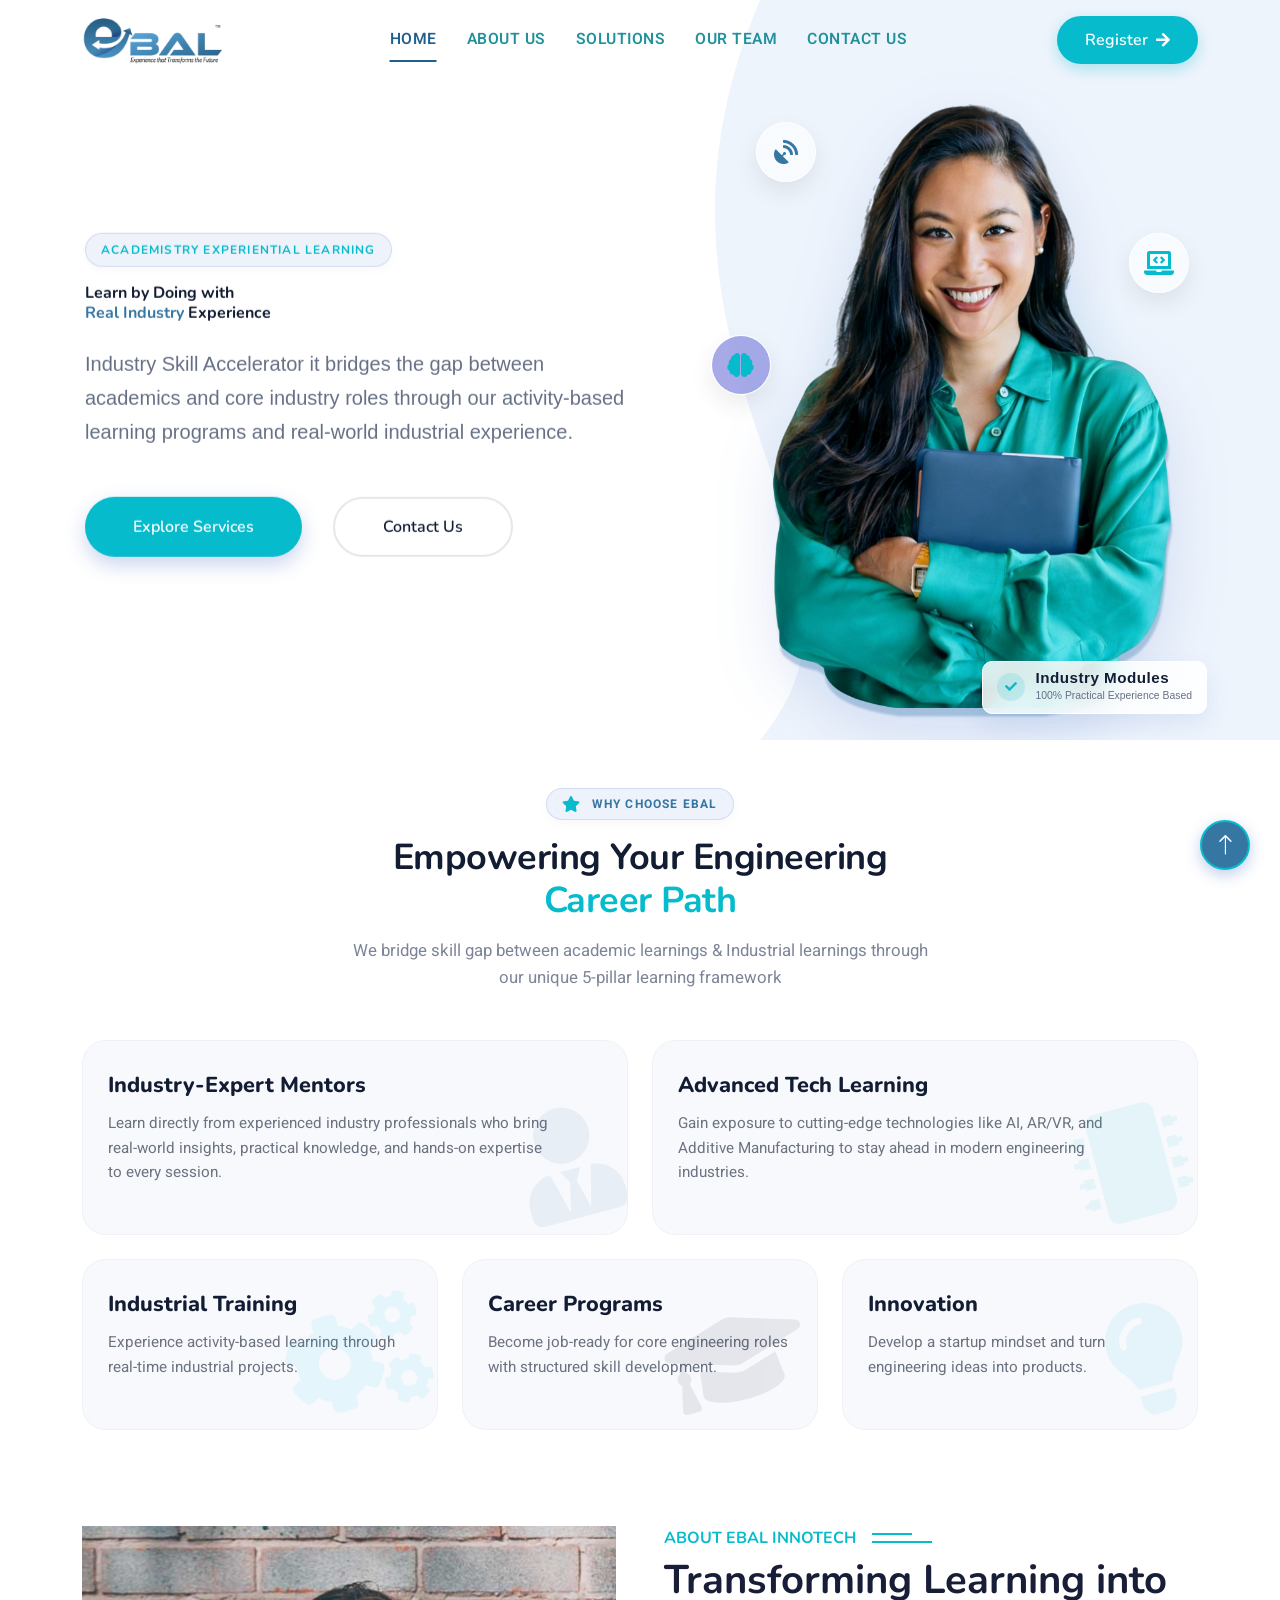
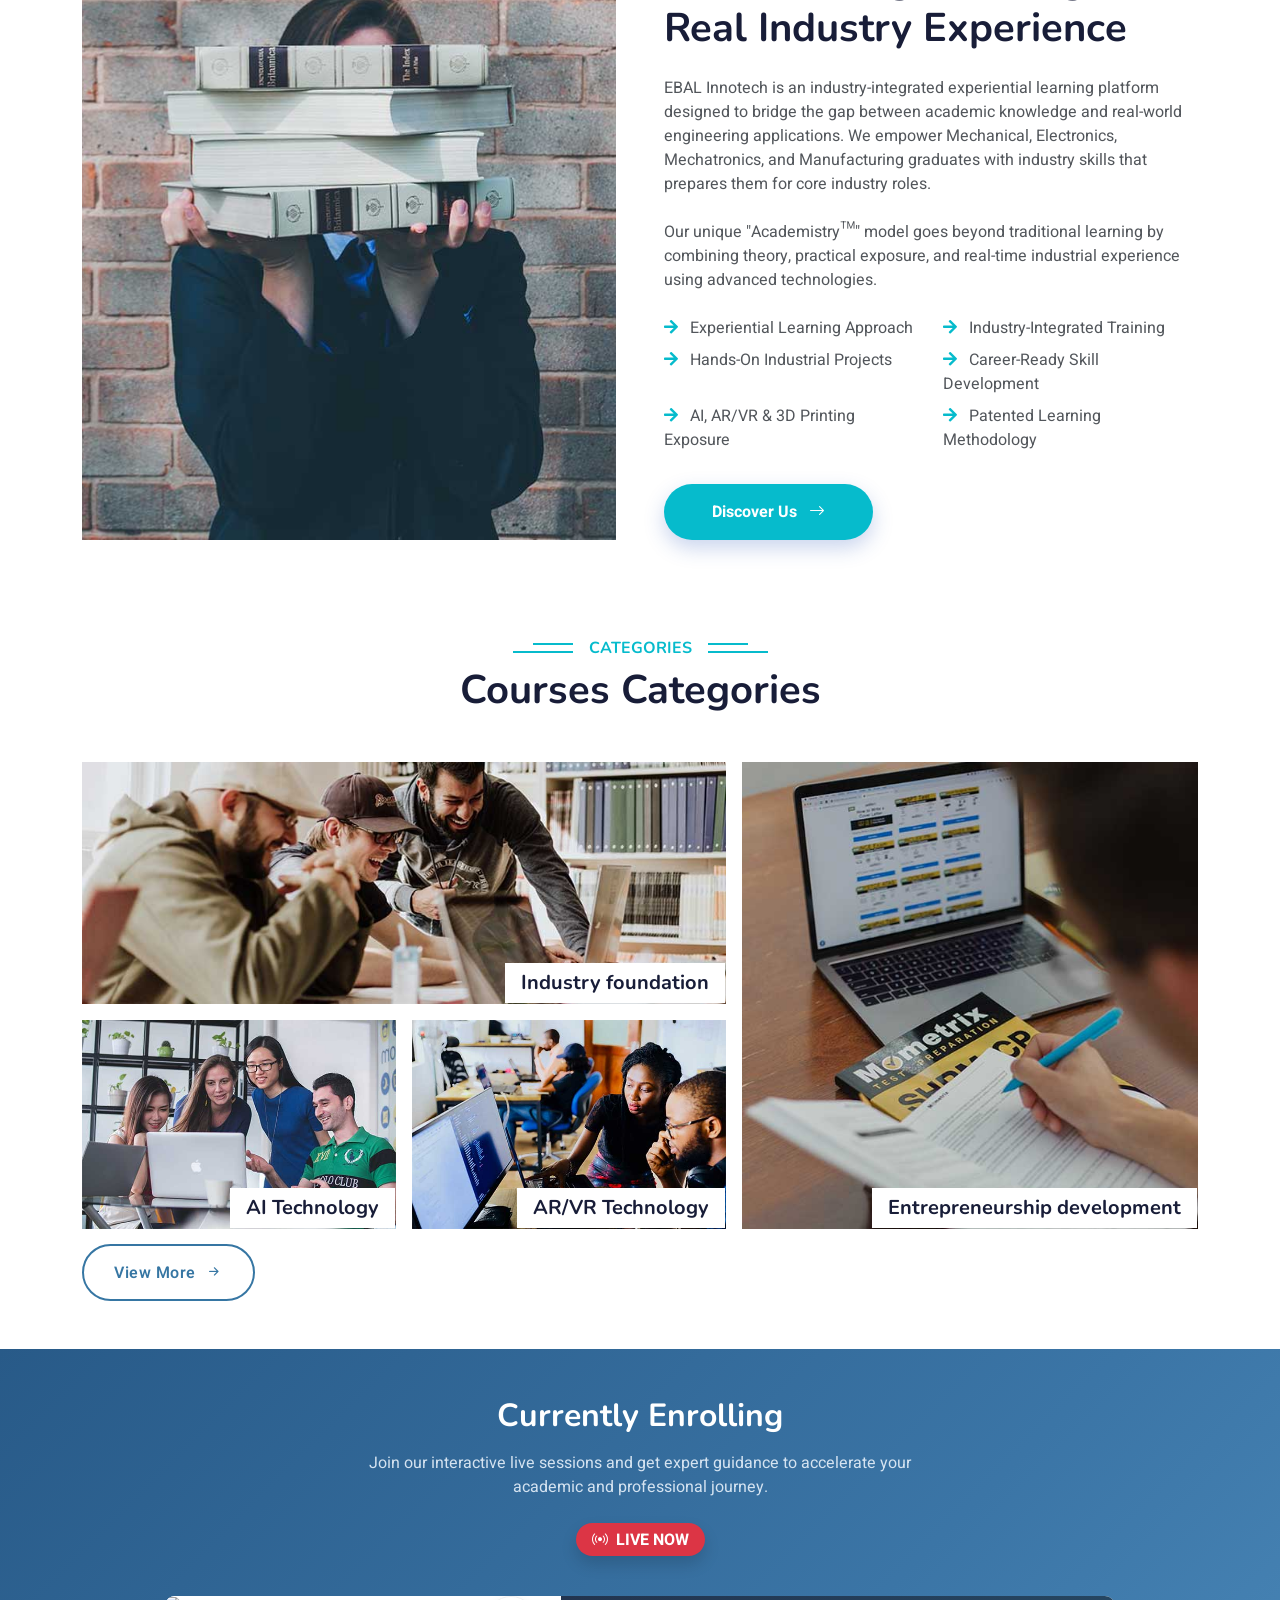
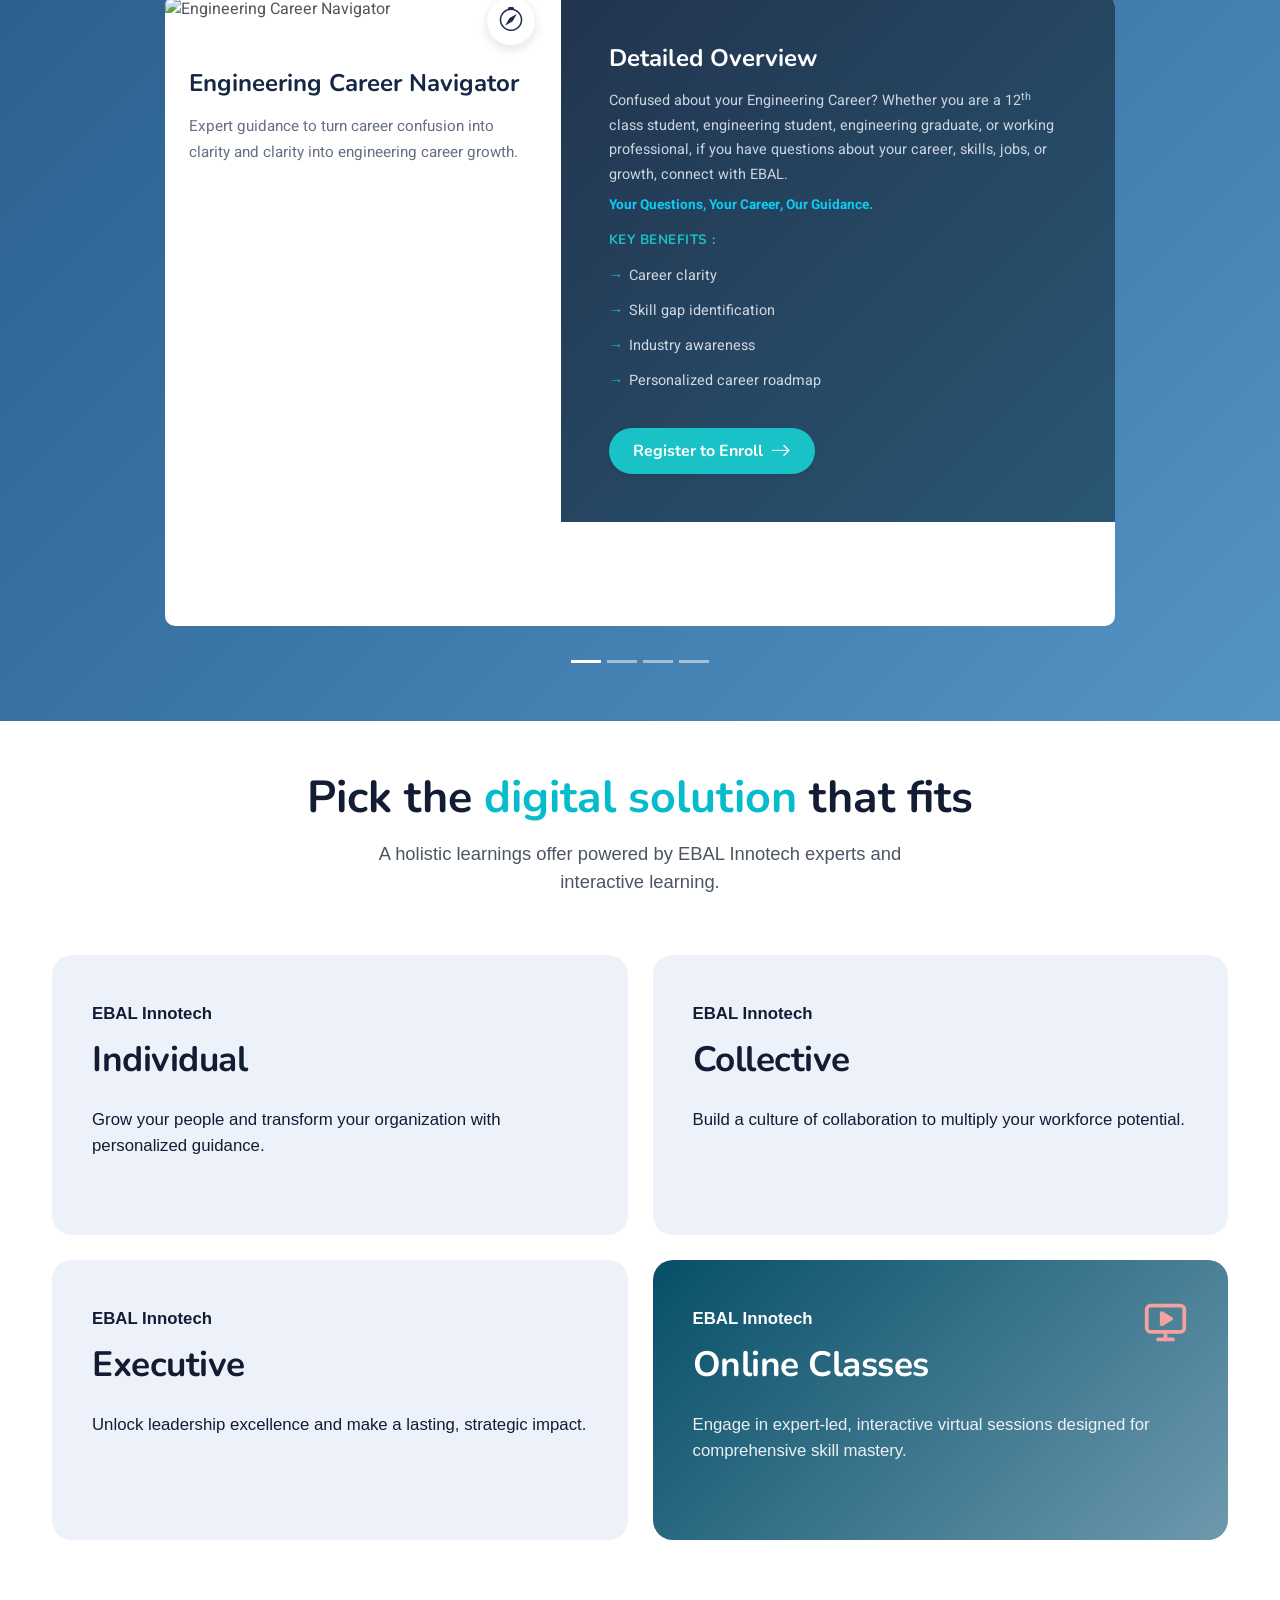
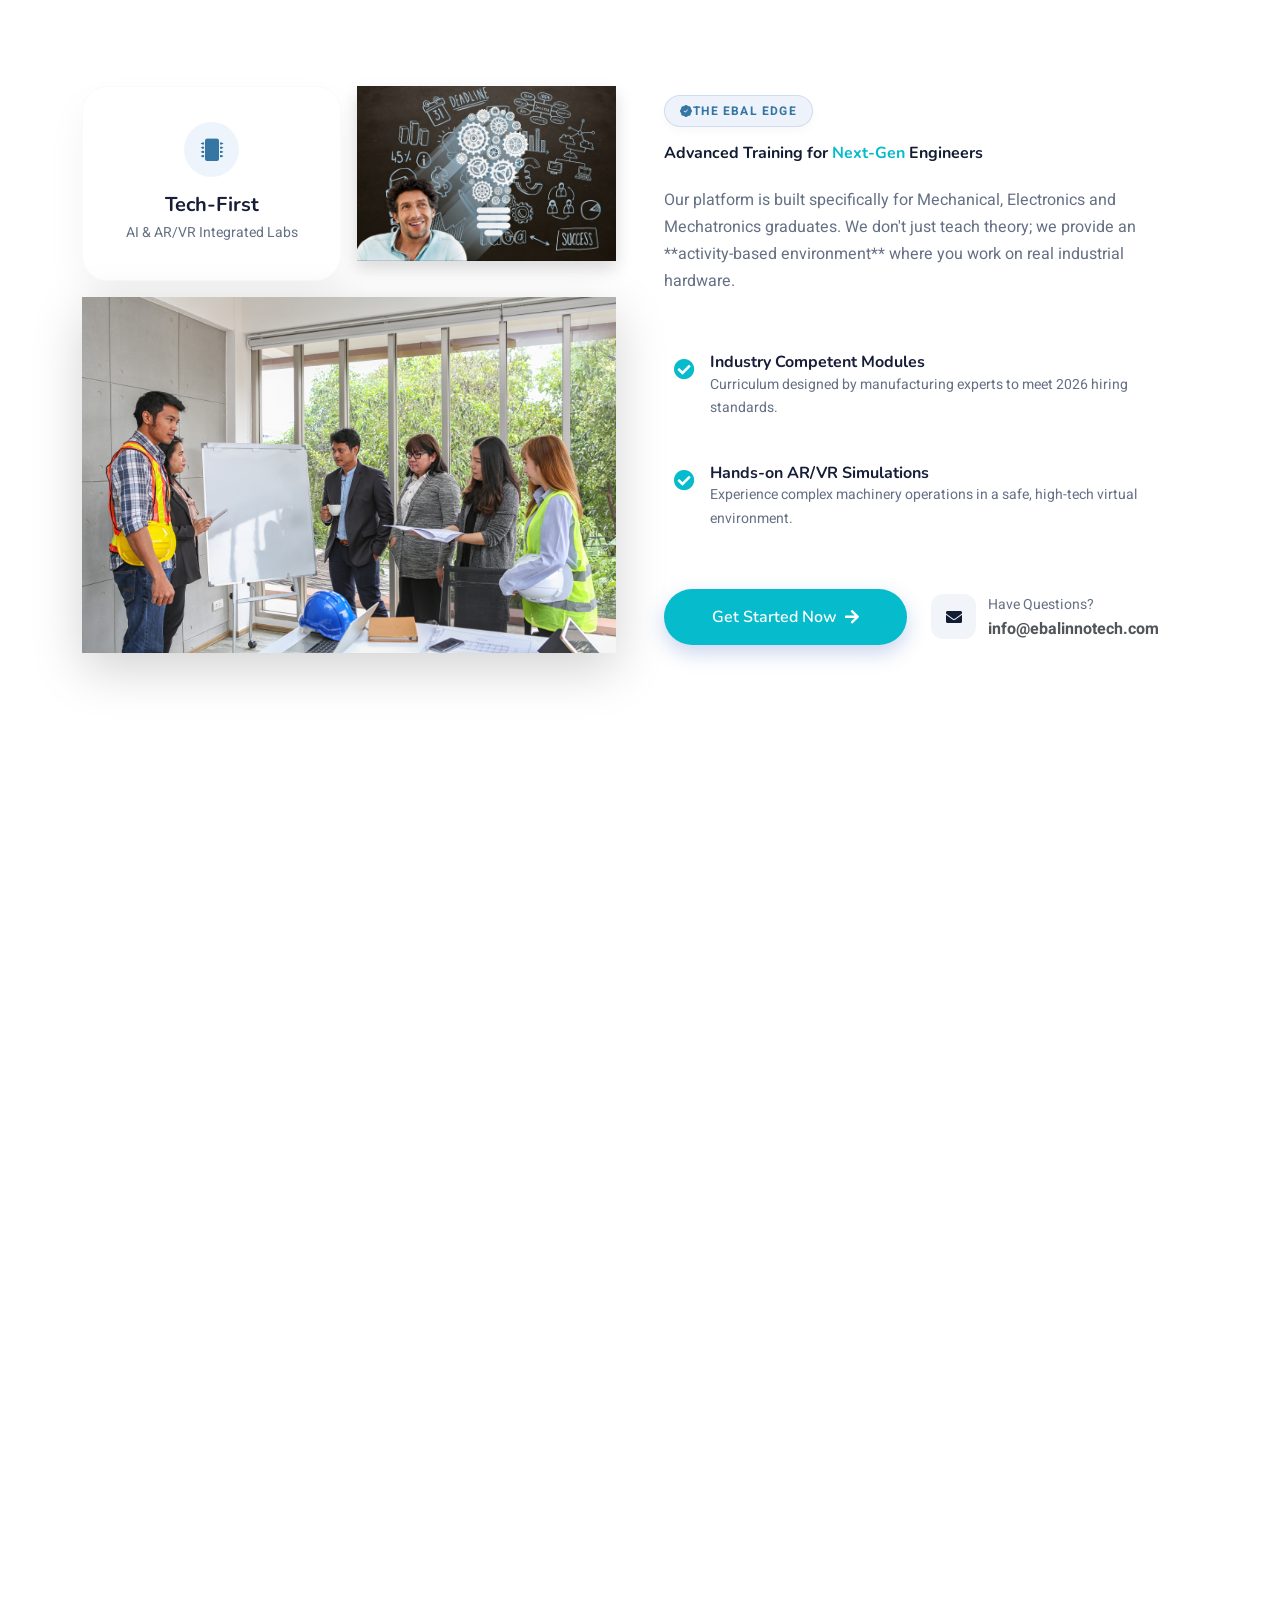
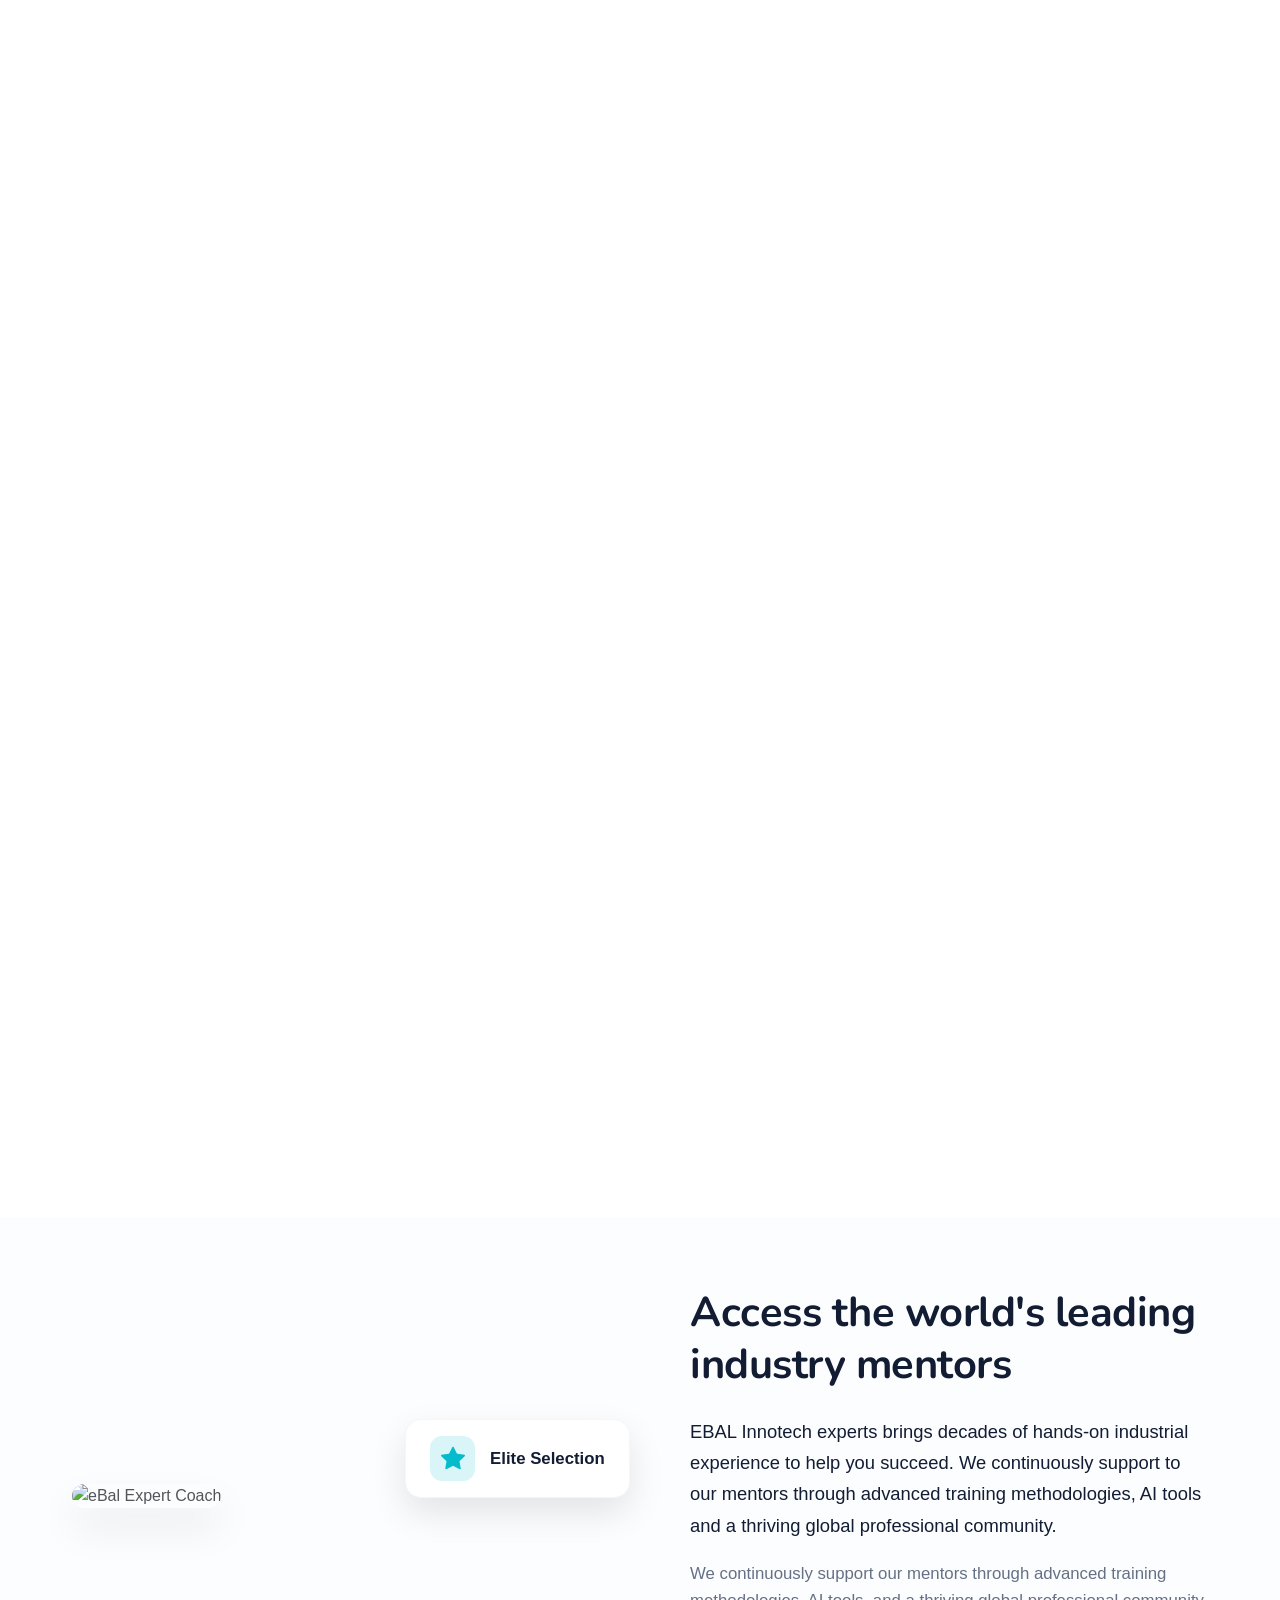
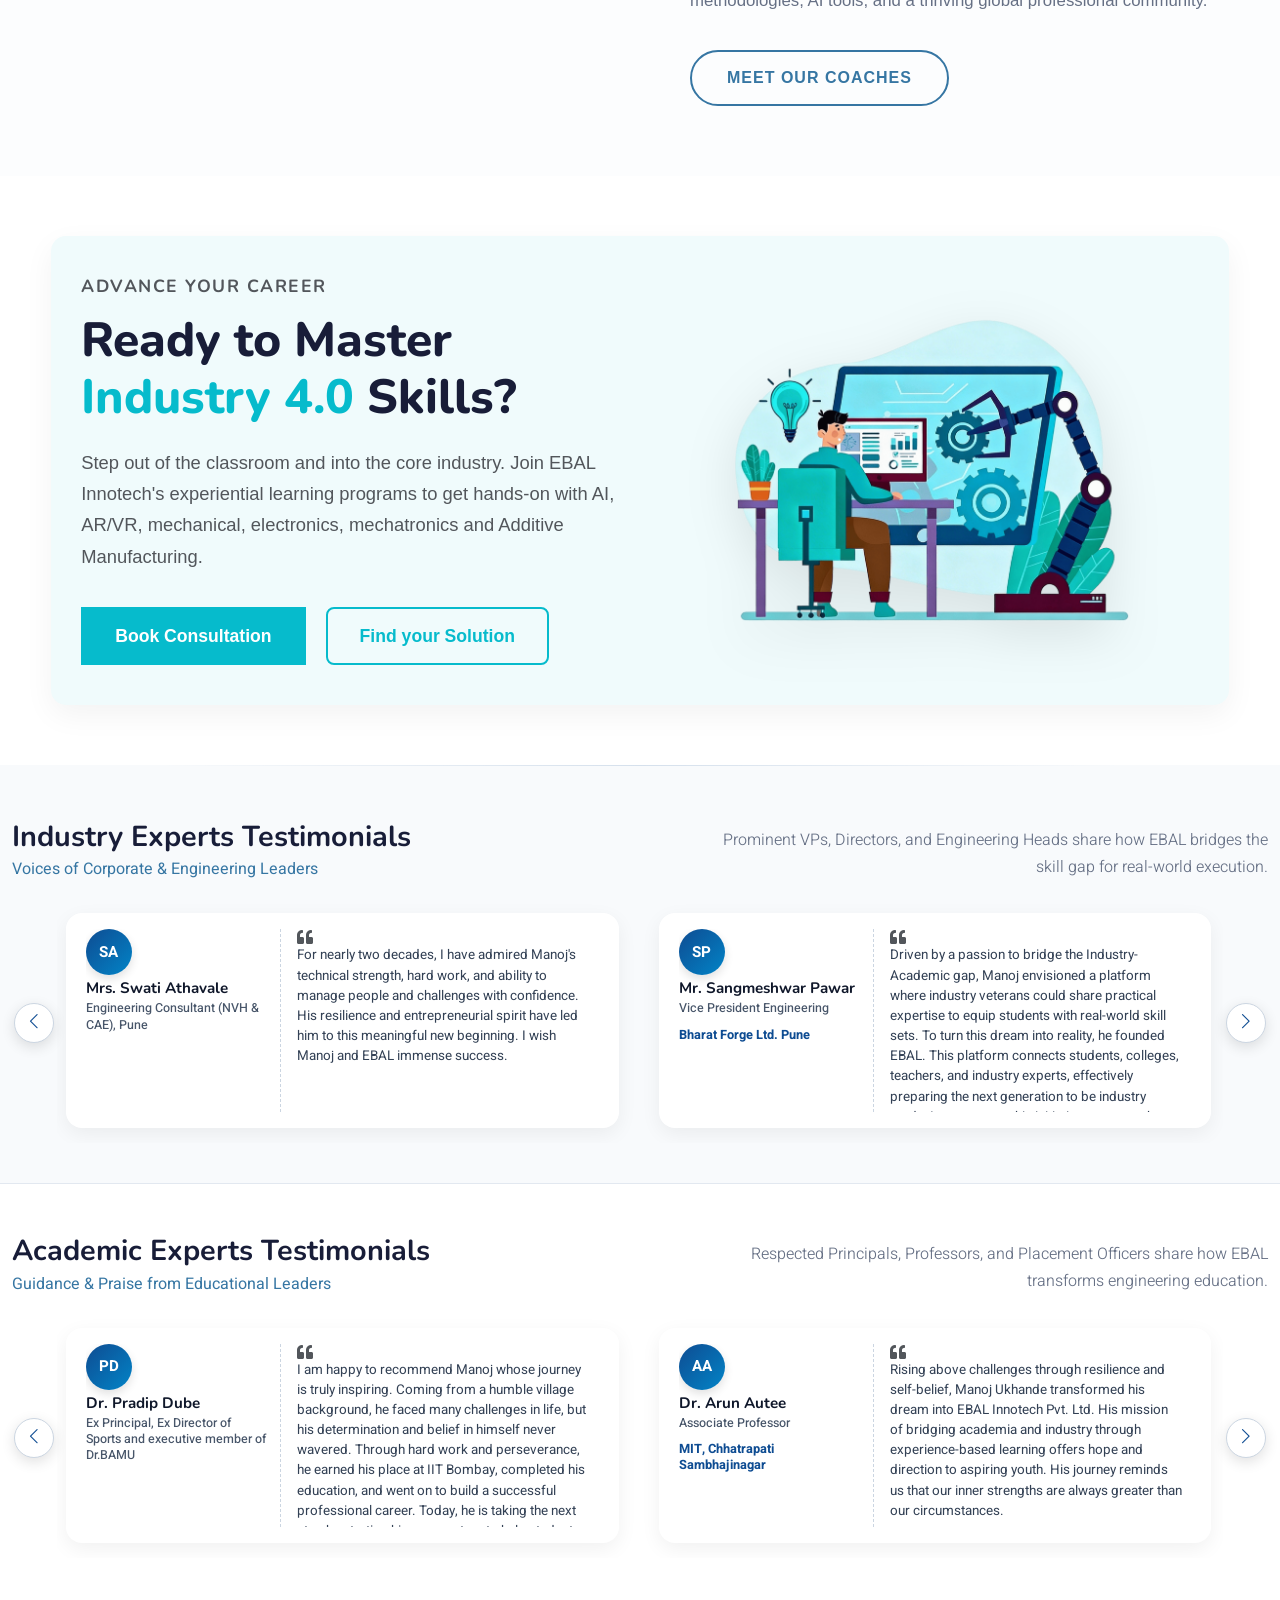
==== commit 4034b86f: "Update index.html" ====
--- a/index.html
+++ b/index.html
@@ -141,6 +141,29 @@
         <div class="col-lg-7 hero-text-col">
           <div class="dissolve-block active" id="heroBlock1">
             <h6 class="text-uppercase text-muted fw-bold mb-3 tracking-wide dissolve-item ebal-badge-clean">
+              Academistry Experiential Learning
+            </h6>
+
+            <h1 class="display-4 fw-bolder text-dark-blue mb-4 dissolve-item delay-1" style="font-weight: 800">
+              Learn by Doing with <br /><span class="text-primary-blue">Real Industry</span>
+              Experience
+            </h1>
+
+            <p class="fs-5 text-muted mb-5 dissolve-item delay-2 pe-lg-5">
+              Industry Skill Accelerator it bridges the gap between academics
+              and core industry roles through our activity-based learning
+              programs and real-world industrial experience.
+            </p>
+
+            <div class="hero-actions dissolve-item delay-3">
+              <a href="solution#services-ebal" class="btn btn-primary-custom rounded-pill py-3 px-5 me-3">Explore
+                Services</a>
+              <a href="contactus" class="btn btn-outline-custom rounded-pill py-3 px-5">Contact Us</a>
+            </div>
+          </div>
+
+          <div class="dissolve-block" id="heroBlock2">
+            <h6 class="text-uppercase text-muted fw-bold mb-3 tracking-wide dissolve-item ebal-badge-clean">
               Industry Consulting Projects
             </h6>
 
@@ -160,29 +183,6 @@
               <a href="solution" class="btn btn-primary-custom rounded-pill py-3 px-5 me-3">View Courses</a>
               <a href="https://experts.ebalinnotech.com/l/eecb7ab9f0"
                 class="btn btn-outline-custom rounded-pill py-3 px-5">Get Started</a>
-            </div>
-          </div>
-
-          <div class="dissolve-block" id="heroBlock2">
-            <h6 class="text-uppercase text-muted fw-bold mb-3 tracking-wide dissolve-item ebal-badge-clean">
-              Academistry Experiential Learning
-            </h6>
-
-            <h1 class="display-4 fw-bolder text-dark-blue mb-4 dissolve-item delay-1" style="font-weight: 800">
-              Learn by Doing with <br /><span class="text-primary-blue">Real Industry</span>
-              Experience
-            </h1>
-
-            <p class="fs-5 text-muted mb-5 dissolve-item delay-2 pe-lg-5">
-              Industry Skill Accelerator it bridges the gap between academics
-              and core industry roles through our activity-based learning
-              programs and real-world industrial experience.
-            </p>
-
-            <div class="hero-actions dissolve-item delay-3">
-              <a href="solution#services-ebal" class="btn btn-primary-custom rounded-pill py-3 px-5 me-3">Explore
-                Services</a>
-              <a href="contactus" class="btn btn-outline-custom rounded-pill py-3 px-5">Contact Us</a>
             </div>
           </div>
         </div>
@@ -485,70 +485,198 @@
 
       </div>
 
-      <div class="card border-0  ac-interactive-card overflow-hidden h-100 wow fadeInUp" data-wow-delay="0.3s">
-
-        <!-- row g-0 removes gaps between columns for a seamless look -->
-        <div class="row g-0 align-items-stretch">
-
-          <!-- ================= LEFT SIDE (White Area) ================= -->
-          <!-- On mobile (col-12) it sits on top. On tablet/desktop (col-md-5) it sits on the left -->
-          <div class="col-12 col-md-5 d-flex flex-column bg-white">
-
-            <!-- Image Wrapper with Relative Positioning -->
-            <div class="position-relative">
-              <!-- Ensure image path is correct -->
-              <img src="./img/enggpathway.jpg" alt="Engg. Admissions Pathway" class="w-100 ac-course-img"
-                style="object-fit: cover; height: 250px;" />
-
-              <!-- Floating Icon -->
-              <div class="ac-floating-icon">
-                <!-- Using Bootstrap Icon -->
-                <i class="bi bi-signpost-split"></i>
-              </div>
-            </div>
-
-            <!-- Text Content -->
-            <div class="p-4 pt-5 pb-5 text-start flex-grow-1">
-              <h4 class="fw-bold ac-dark-blue-text mb-3">Engg. Admissions Pathway</h4>
-              <p class="text-muted mb-0" style="font-size: 0.95rem; line-height: 1.7;">
-                Expert guidance for selecting the right engineering branch as per student interest and market demand
-                along with the right engineering college.
-              </p>
-            </div>
-
-          </div>
-
-          <!-- ================= RIGHT SIDE (Dark Gradient) ================= -->
-          <!-- On mobile (col-12) it stacks below the white area. On tablet/desktop (col-md-7) it sits on the right -->
-          <div class="col-12 col-md-7 ac-gradient-bg p-4 p-lg-5 d-flex flex-column justify-content-center text-start">
-
-            <h4 class="fw-bold text-white mb-3 mt-3 mt-md-0">Detailed Overview</h4>
-            <p class="mb-4" style="color: #cbd5e1; font-size: 0.9rem; line-height: 1.7;">
-              We analyze student potential and market trends to map out the perfect academic journey, ensuring the
-              foundational years are spent at institutions that align with industry demands.
-            </p>
-
-            <h6 class="fw-bold text-uppercase mb-3 ac-cyan-text" style="font-size: 0.85rem; letter-spacing: 0.5px;">
-              Key Benefits :
-            </h6>
-
-            <ul class="ac-arrow-list mb-5">
-              <li>Data driven engineering branch and college selection</li>
-              <li>Career trajectory mapping</li>
-              <li>Stress-free admission process</li>
-            </ul>
-
-            <!-- Enroll Now Button -->
-            <div class="mt-auto pb-2 pb-md-0">
-              <button onclick="window.location.href = 'https://experts.ebalinnotech.com/l/eecb7ab9f0';"
-                class="btn ac-btn-cyan rounded-pill px-4 py-2 fw-bold shadow-sm d-inline-flex align-items-center">
-                Register to Enroll <i class="bi bi-arrow-right ms-2 fs-5"></i>
-              </button>
-            </div>
-
-          </div>
-
-        </div>
+      <div id="liveNowCarousel" class="carousel slide position-relative wow fadeInUp" data-bs-ride="carousel" data-bs-interval="4500" data-bs-pause="hover" data-wow-delay="0.3s">
+
+        <div class="carousel-inner">
+
+          <!-- Slide 1: Engineering Career Navigator -->
+          <div class="carousel-item active">
+            <div class="card border-0 ac-interactive-card overflow-hidden h-100">
+              <div class="row g-0 align-items-stretch">
+                <div class="col-12 col-md-5 d-flex flex-column bg-white">
+                  <div class="position-relative">
+                    <img src="https://images.unsplash.com/photo-1454165804606-c3d57bc86b40?ixlib=rb-4.0.3&auto=format&fit=crop&w=600&q=80" alt="Engineering Career Navigator" class="w-100 ac-course-img" style="object-fit: cover; height: 250px;" />
+                    <div class="ac-floating-icon">
+                      <i class="bi bi-compass"></i>
+                    </div>
+                  </div>
+                  <div class="p-4 pt-5 pb-5 text-start flex-grow-1">
+                    <h4 class="fw-bold ac-dark-blue-text mb-3">Engineering Career Navigator</h4>
+                    <p class="text-muted mb-0" style="font-size: 0.95rem; line-height: 1.7;">
+                      Expert guidance to turn career confusion into clarity and clarity into engineering career growth.
+                    </p>
+                  </div>
+                </div>
+                <div class="col-12 col-md-7 ac-gradient-bg p-4 p-lg-5 d-flex flex-column justify-content-center text-start">
+                  <h4 class="fw-bold text-white mb-3 mt-3 mt-md-0">Detailed Overview</h4>
+                  <p class="mb-2" style="color: #cbd5e1; font-size: 0.9rem; line-height: 1.7;">
+                    Confused about your Engineering Career? Whether you are a 12<sup>th</sup> class student, engineering student, engineering graduate, or working professional, if you have questions about your career, skills, jobs, or growth, connect with EBAL.
+                  </p>
+                  <p class="text-info fw-bold mb-3" style="font-size: 0.85rem;">
+                    Your Questions, Your Career, Our Guidance.
+                  </p>
+                  <h6 class="fw-bold text-uppercase mb-3 ac-cyan-text" style="font-size: 0.85rem; letter-spacing: 0.5px;">
+                    Key Benefits :
+                  </h6>
+                  <ul class="ac-arrow-list mb-4">
+                    <li>Career clarity</li>
+                    <li>Skill gap identification</li>
+                    <li>Industry awareness</li>
+                    <li>Personalized career roadmap</li>
+                  </ul>
+                  <div class="mt-auto pb-2 pb-md-0">
+                    <a href="solution#career-navigator" class="btn ac-btn-cyan rounded-pill px-4 py-2 fw-bold shadow-sm d-inline-flex align-items-center">
+                      Register to Enroll <i class="bi bi-arrow-right ms-2 fs-5"></i>
+                    </a>
+                  </div>
+                </div>
+              </div>
+            </div>
+          </div>
+
+          <!-- Slide 2: Industry Growth Mindset -->
+          <div class="carousel-item">
+            <div class="card border-0 ac-interactive-card overflow-hidden h-100">
+              <div class="row g-0 align-items-stretch">
+                <div class="col-12 col-md-5 d-flex flex-column bg-white">
+                  <div class="position-relative">
+                    <img src="./img/industry_growth_mindset.jpg" alt="Industry Growth Mindset" class="w-100 ac-course-img" style="object-fit: cover; height: 250px;" />
+                    <div class="ac-floating-icon">
+                      <i class="bi bi-cpu"></i>
+                    </div>
+                  </div>
+                  <div class="p-4 pt-5 pb-5 text-start flex-grow-1">
+                    <h4 class="fw-bold ac-dark-blue-text mb-3">Industry Growth Mindset</h4>
+                    <p class="text-muted mb-0" style="font-size: 0.95rem; line-height: 1.7;">
+                      A practical / Activity based program designed to build the strong growth mindset, behaviours, and capabilities needed to grow and succeed in the industry.
+                    </p>
+                  </div>
+                </div>
+                <div class="col-12 col-md-7 ac-gradient-bg p-4 p-lg-5 d-flex flex-column justify-content-center text-start">
+                  <h4 class="fw-bold text-white mb-3 mt-3 mt-md-0">Detailed Overview</h4>
+                  <p class="mb-3" style="color: #cbd5e1; font-size: 0.9rem; line-height: 1.7;">
+                    To empower engineering students to move beyond earning a degree and become industry-ready professionals with a growth mindset, positive attitude, strong discipline, and business-oriented thinking.
+                  </p>
+                  <h6 class="fw-bold text-uppercase mb-3 ac-cyan-text" style="font-size: 0.85rem; letter-spacing: 0.5px;">
+                    Key Benefits :
+                  </h6>
+                  <ul class="ac-arrow-list mb-4">
+                    <li>Creates career growth orientation</li>
+                    <li>Transforms attitude into action</li>
+                    <li>Develops an Industry-Ready Mindset</li>
+                    <li>Builds ownership & accountability</li>
+                    <li>Improves productivity & performance</li>
+                  </ul>
+                  <div class="mt-auto pb-2 pb-md-0">
+                    <a href="solution#growth-mindset" class="btn ac-btn-cyan rounded-pill px-4 py-2 fw-bold shadow-sm d-inline-flex align-items-center">
+                      Register to Enroll <i class="bi bi-arrow-right ms-2 fs-5"></i>
+                    </a>
+                  </div>
+                </div>
+              </div>
+            </div>
+          </div>
+
+          <!-- Slide 3: Industry Foundation Course -->
+          <div class="carousel-item">
+            <div class="card border-0 ac-interactive-card overflow-hidden h-100">
+              <div class="row g-0 align-items-stretch">
+                <div class="col-12 col-md-5 d-flex flex-column bg-white">
+                  <div class="position-relative">
+                    <img src="https://images.unsplash.com/photo-1581091226825-a6a2a5aee158?ixlib=rb-4.0.3&auto=format&fit=crop&w=600&q=80" alt="Industry Foundation Course" class="w-100 ac-course-img" style="object-fit: cover; height: 250px;" />
+                    <div class="ac-floating-icon">
+                      <i class="bi bi-tools"></i>
+                    </div>
+                  </div>
+                  <div class="p-4 pt-5 pb-5 text-start flex-grow-1">
+                    <h4 class="fw-bold ac-dark-blue-text mb-3">Industry Foundation Course</h4>
+                    <p class="text-muted mb-0" style="font-size: 0.95rem; line-height: 1.7;">
+                      “Empowering engineering students with industry awareness, technical skills, soft skills, and the right mindset to confidently transition from campus to industry.”
+                    </p>
+                  </div>
+                </div>
+                <div class="col-12 col-md-7 ac-gradient-bg p-4 p-lg-5 d-flex flex-column justify-content-center text-start">
+                  <h4 class="fw-bold text-white mb-3 mt-3 mt-md-0">Detailed Overview</h4>
+                  <p class="mb-2" style="color: #cbd5e1; font-size: 0.9rem; line-height: 1.7;">
+                    EBAL Innotech Industry Foundation Course — Bridging the gap between Engineering Education and Industry Readiness. Developing technical & soft skills and workplace awareness.
+                  </p>
+                  <p class="text-info fw-bold mb-3" style="font-size: 0.85rem;">
+                    “Awareness + Skills + Mindset = Industry-Ready Engineer”
+                  </p>
+                  <h6 class="fw-bold text-uppercase mb-3 ac-cyan-text" style="font-size: 0.85rem; letter-spacing: 0.5px;">
+                    Key Benefits :
+                  </h6>
+                  <ul class="ac-arrow-list mb-4">
+                    <li>Industry Awareness</li>
+                    <li>Confidence booster to enter into Industry</li>
+                    <li>Understanding of business expectations</li>
+                    <li>Continuous learning & growth</li>
+                  </ul>
+                  <div class="mt-auto pb-2 pb-md-0">
+                    <a href="solution#industry-course" class="btn ac-btn-cyan rounded-pill px-4 py-2 fw-bold shadow-sm d-inline-flex align-items-center">
+                      Register to Enroll <i class="bi bi-arrow-right ms-2 fs-5"></i>
+                    </a>
+                  </div>
+                </div>
+              </div>
+            </div>
+          </div>
+
+          <!-- Slide 4: Forging Industry Skills (L-1) -->
+          <div class="carousel-item">
+            <div class="card border-0 ac-interactive-card overflow-hidden h-100">
+              <div class="row g-0 align-items-stretch">
+                <div class="col-12 col-md-5 d-flex flex-column bg-white">
+                  <div class="position-relative">
+                    <img src="./img/forging_industry_skills.jpg" alt="Forging Industry Skills (L-1)" class="w-100 ac-course-img" style="object-fit: cover; height: 250px;" />
+                    <div class="ac-floating-icon">
+                      <i class="bi bi-gear-wide-connected"></i>
+                    </div>
+                  </div>
+                  <div class="p-4 pt-5 pb-5 text-start flex-grow-1">
+                    <h4 class="fw-bold ac-dark-blue-text mb-3">Forging Industry Skills (L-1)</h4>
+                    <p class="text-muted mb-0" style="font-size: 0.95rem; line-height: 1.7;">
+                      This course provides an opportunity to gain learning and practical experience from an eminent forging industry experts having 35+ years of experience in forging industry domain.
+                    </p>
+                  </div>
+                </div>
+                <div class="col-12 col-md-7 ac-gradient-bg p-4 p-lg-5 d-flex flex-column justify-content-center text-start">
+                  <h4 class="fw-bold text-white mb-3 mt-3 mt-md-0">Detailed Overview</h4>
+                  <p class="mb-2" style="color: #cbd5e1; font-size: 0.9rem; line-height: 1.7;">
+                    This comprehensive course provides strong foundation in the forging industry covering product design, materials / metallurgy and forging process design aspects.
+                  </p>
+                  <p class="text-info fw-bold mb-3" style="font-size: 0.85rem;">
+                    “Understand Forging. Build Industry Readiness.”
+                  </p>
+                  <h6 class="fw-bold text-uppercase mb-3 ac-cyan-text" style="font-size: 0.85rem; letter-spacing: 0.5px;">
+                    Key Benefits :
+                  </h6>
+                  <ul class="ac-arrow-list mb-4">
+                    <li>Experiential learning</li>
+                    <li>Build a foundation for working in forging, automotive and manufacturing industries</li>
+                    <li>Develop industry-oriented thinking beyond textbook knowledge</li>
+                    <li>Gain exposure to real industry practices and case studies</li>
+                  </ul>
+                  <div class="mt-auto pb-2 pb-md-0">
+                    <a href="solution#forging-skills" class="btn ac-btn-cyan rounded-pill px-4 py-2 fw-bold shadow-sm d-inline-flex align-items-center">
+                      Register to Enroll <i class="bi bi-arrow-right ms-2 fs-5"></i>
+                    </a>
+                  </div>
+                </div>
+              </div>
+            </div>
+          </div>
+
+        </div>
+
+        <!-- Carousel Indicators / Dots (Clickable) -->
+        <div class="carousel-indicators position-relative mt-4 mb-0 justify-content-center" style="bottom: auto; z-index: 5;">
+          <button type="button" data-bs-target="#liveNowCarousel" data-bs-slide-to="0" class="active" aria-current="true" aria-label="Slide 1"></button>
+          <button type="button" data-bs-target="#liveNowCarousel" data-bs-slide-to="1" aria-label="Slide 2"></button>
+          <button type="button" data-bs-target="#liveNowCarousel" data-bs-slide-to="2" aria-label="Slide 3"></button>
+          <button type="button" data-bs-target="#liveNowCarousel" data-bs-slide-to="3" aria-label="Slide 4"></button>
+        </div>
+
       </div>
 
     </div>
@@ -895,6 +1023,18 @@
               </div>
             </div>
 
+            <div class="col-md-6 wow dissolve-item" data-wow-delay="0.5s">
+              <div class="service-card-modern text-center p-4">
+                <div class="icon-box-modern mx-auto mb-4">
+                  <i class="fa fa-2x fa-fire-alt"></i>
+                </div>
+                <h5 class="mb-3">Forging Industry Skills (L-1)</h5>
+                <p class="m-0">
+                  Gain learning and practical experience from eminent forging experts with 35+ years of experience.
+                </p>
+              </div>
+            </div>
+
             <div class="col-md-6 wow dissolve-item" data-wow-delay="0.1s">
               <div class="service-card-modern text-center p-4">
                 <div class="icon-box-modern mx-auto mb-4">
@@ -1722,13 +1862,15 @@
 
         <div class="col-lg-3 col-md-6 col-links-2">
           <h5 class="text-white mb-3 footer-heading">Popular Courses</h5>
-          <a class="btn btn-link" href="solution">Industry foundation </a>
-          <a class="btn btn-link" href="solution">Mind training</a>
-          <a class="btn btn-link" href="solution">Entrepreneurship development </a>
+          <a class="btn btn-link" href="solution">Industry Growth Mindset</a>
+          <a class="btn btn-link" href="solution">Industry Foundation</a>
+          <a class="btn btn-link" href="solution">Forging Industry Skills</a>
           <a class="btn btn-link" href="solution">Industry competent modules</a>
+          <a class="btn btn-link" href="solution">Mind Training & Focus development</a>
           <a class="btn btn-link" href="solution">Innovation</a>
-          <a class="btn btn-link" href="solution">AI Technology</a>
+          <a class="btn btn-link" href="solution">AI technology</a>
           <a class="btn btn-link" href="solution">VR Technology</a>
+          <a class="btn btn-link" href="solution">Entrepreneurship Development</a>
         </div>
 
         <div class="col-lg-3 col-md-6 col-contact">
@@ -1805,4 +1947,4 @@
   <script src="js/main.js"></script>
 </body>
 
-</html>+</html>
